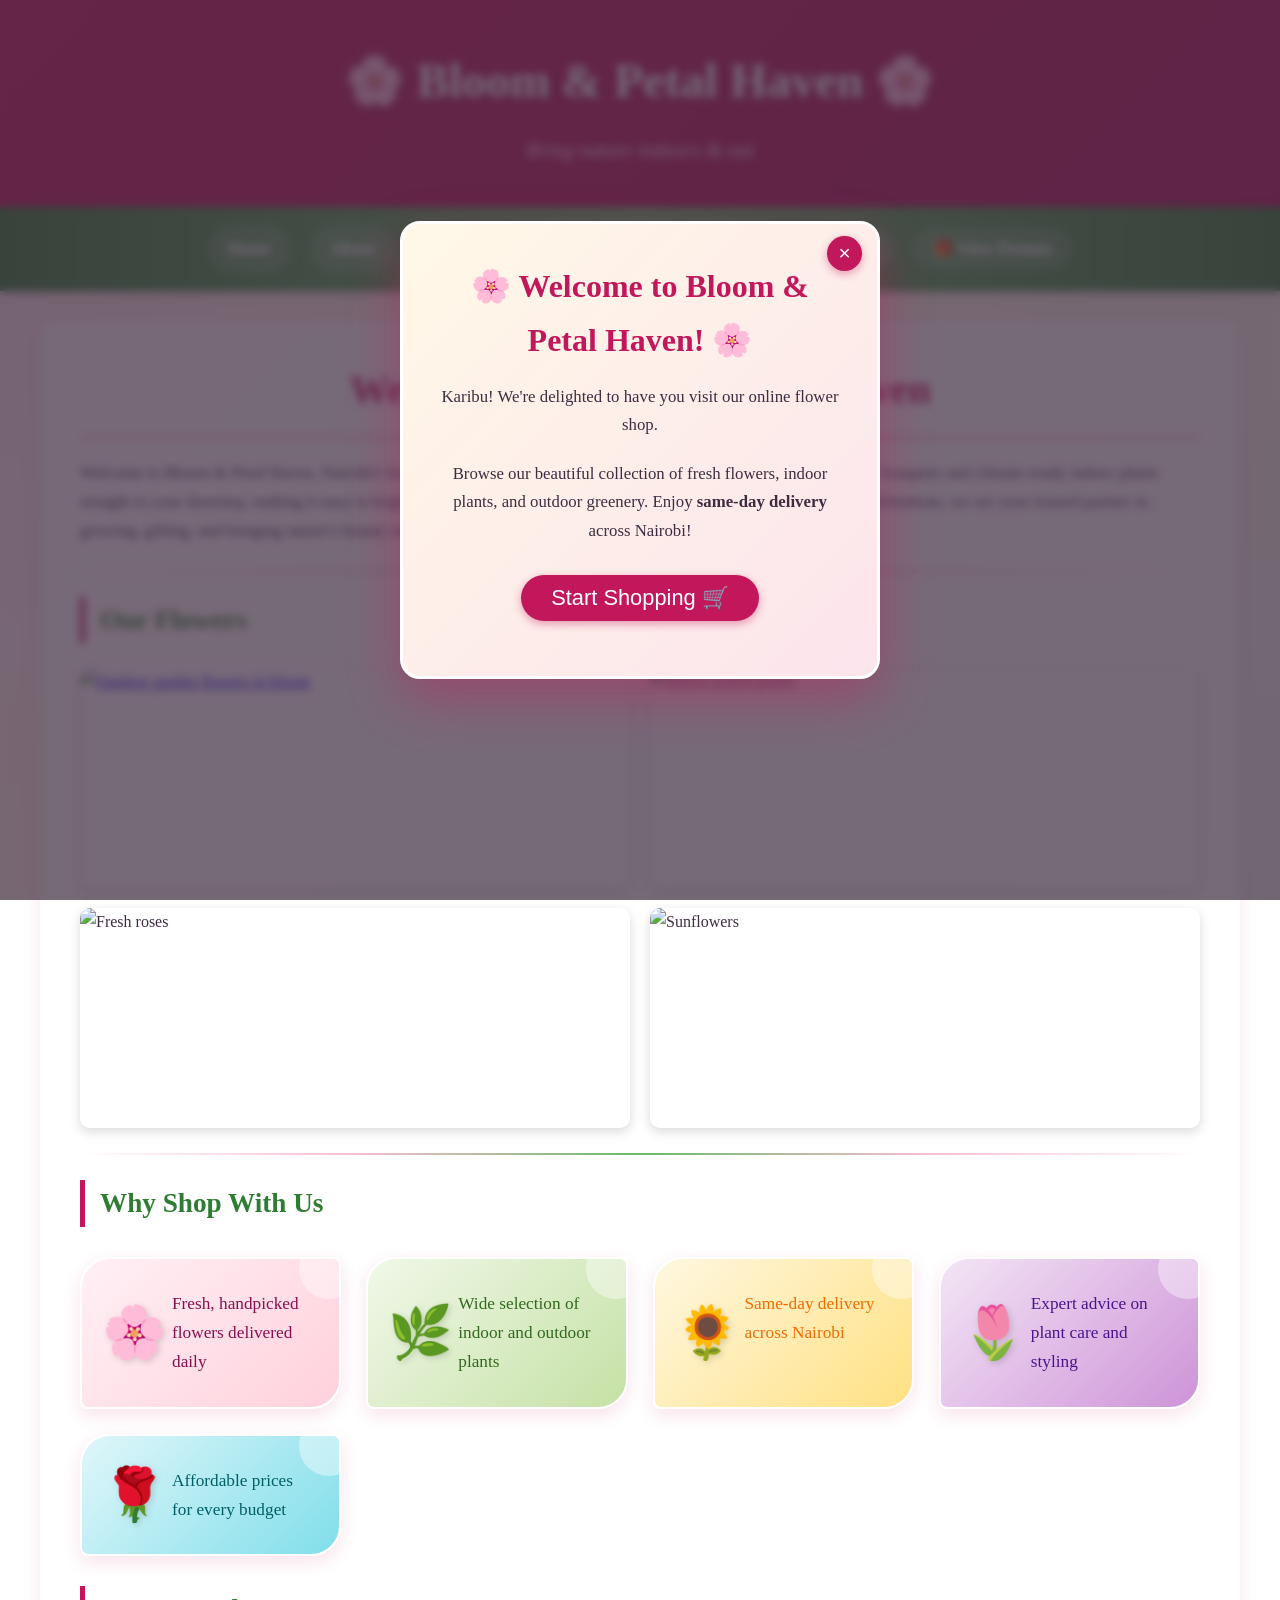
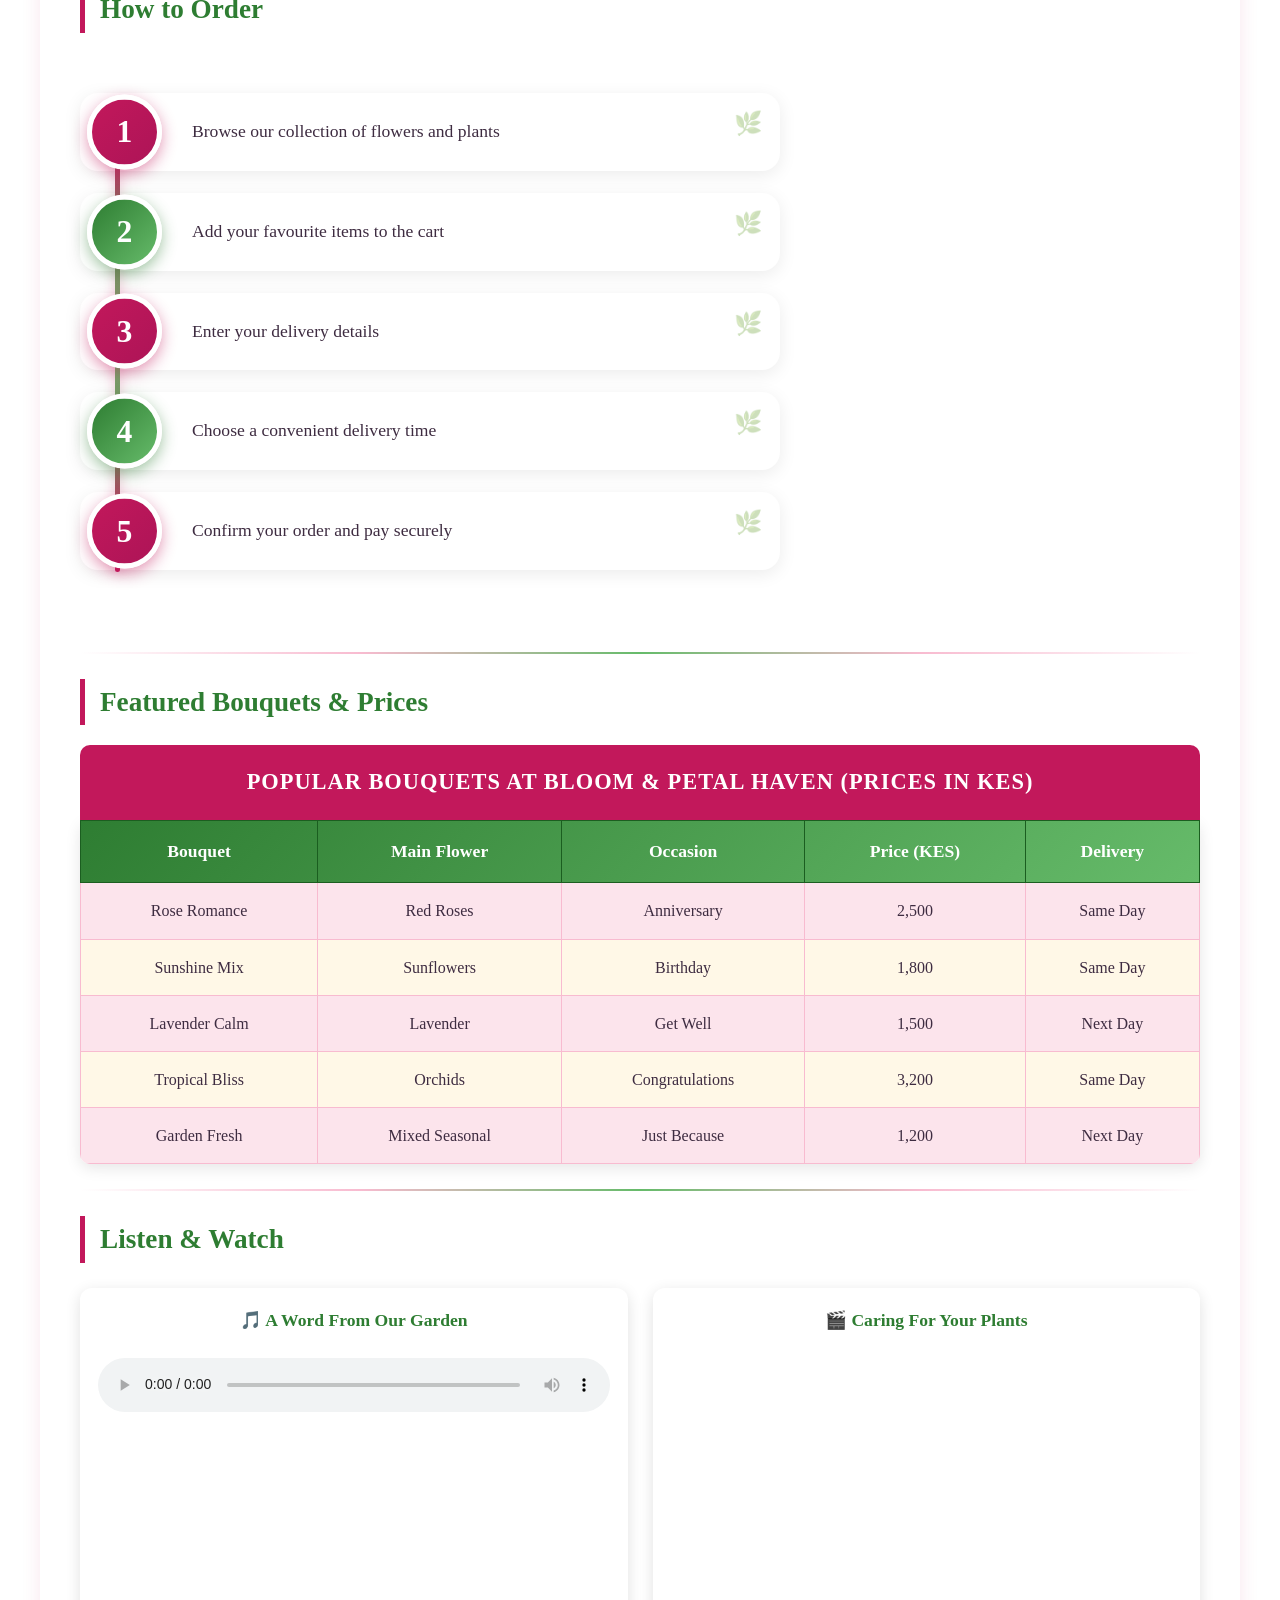
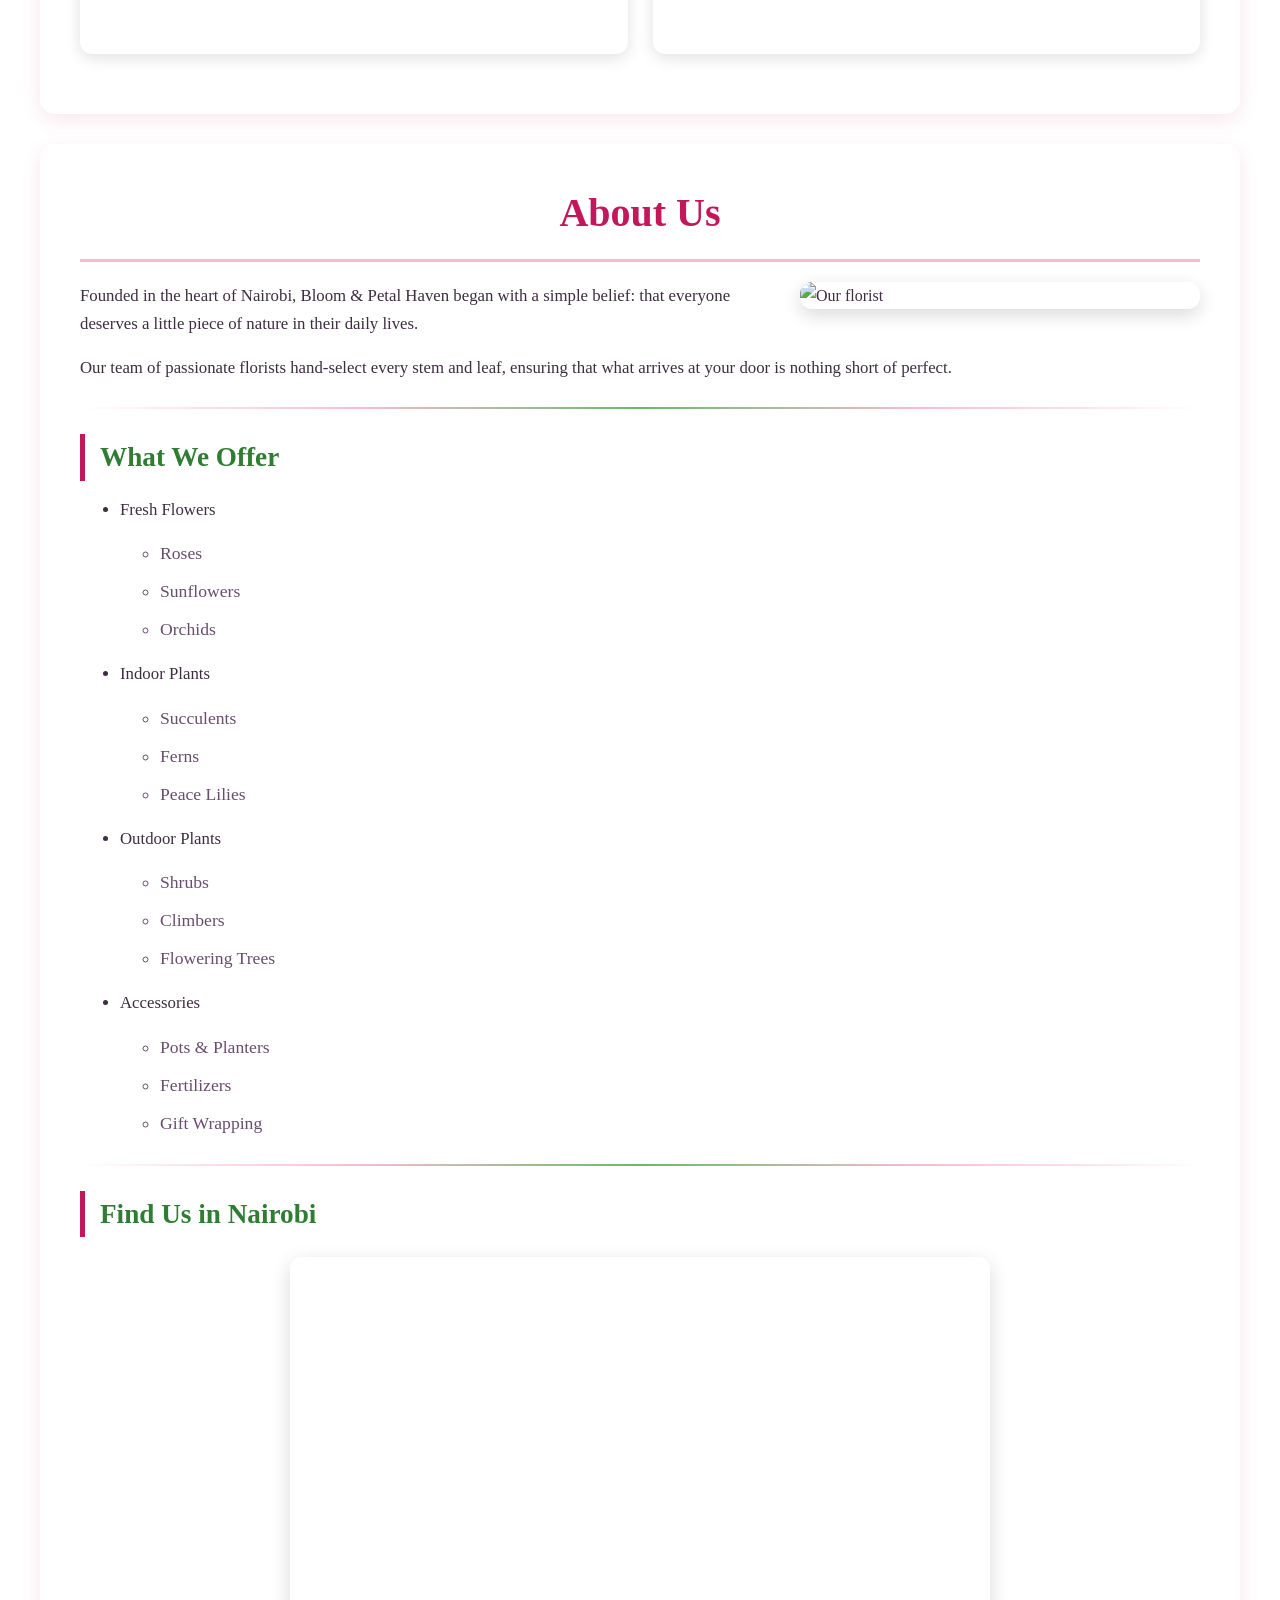
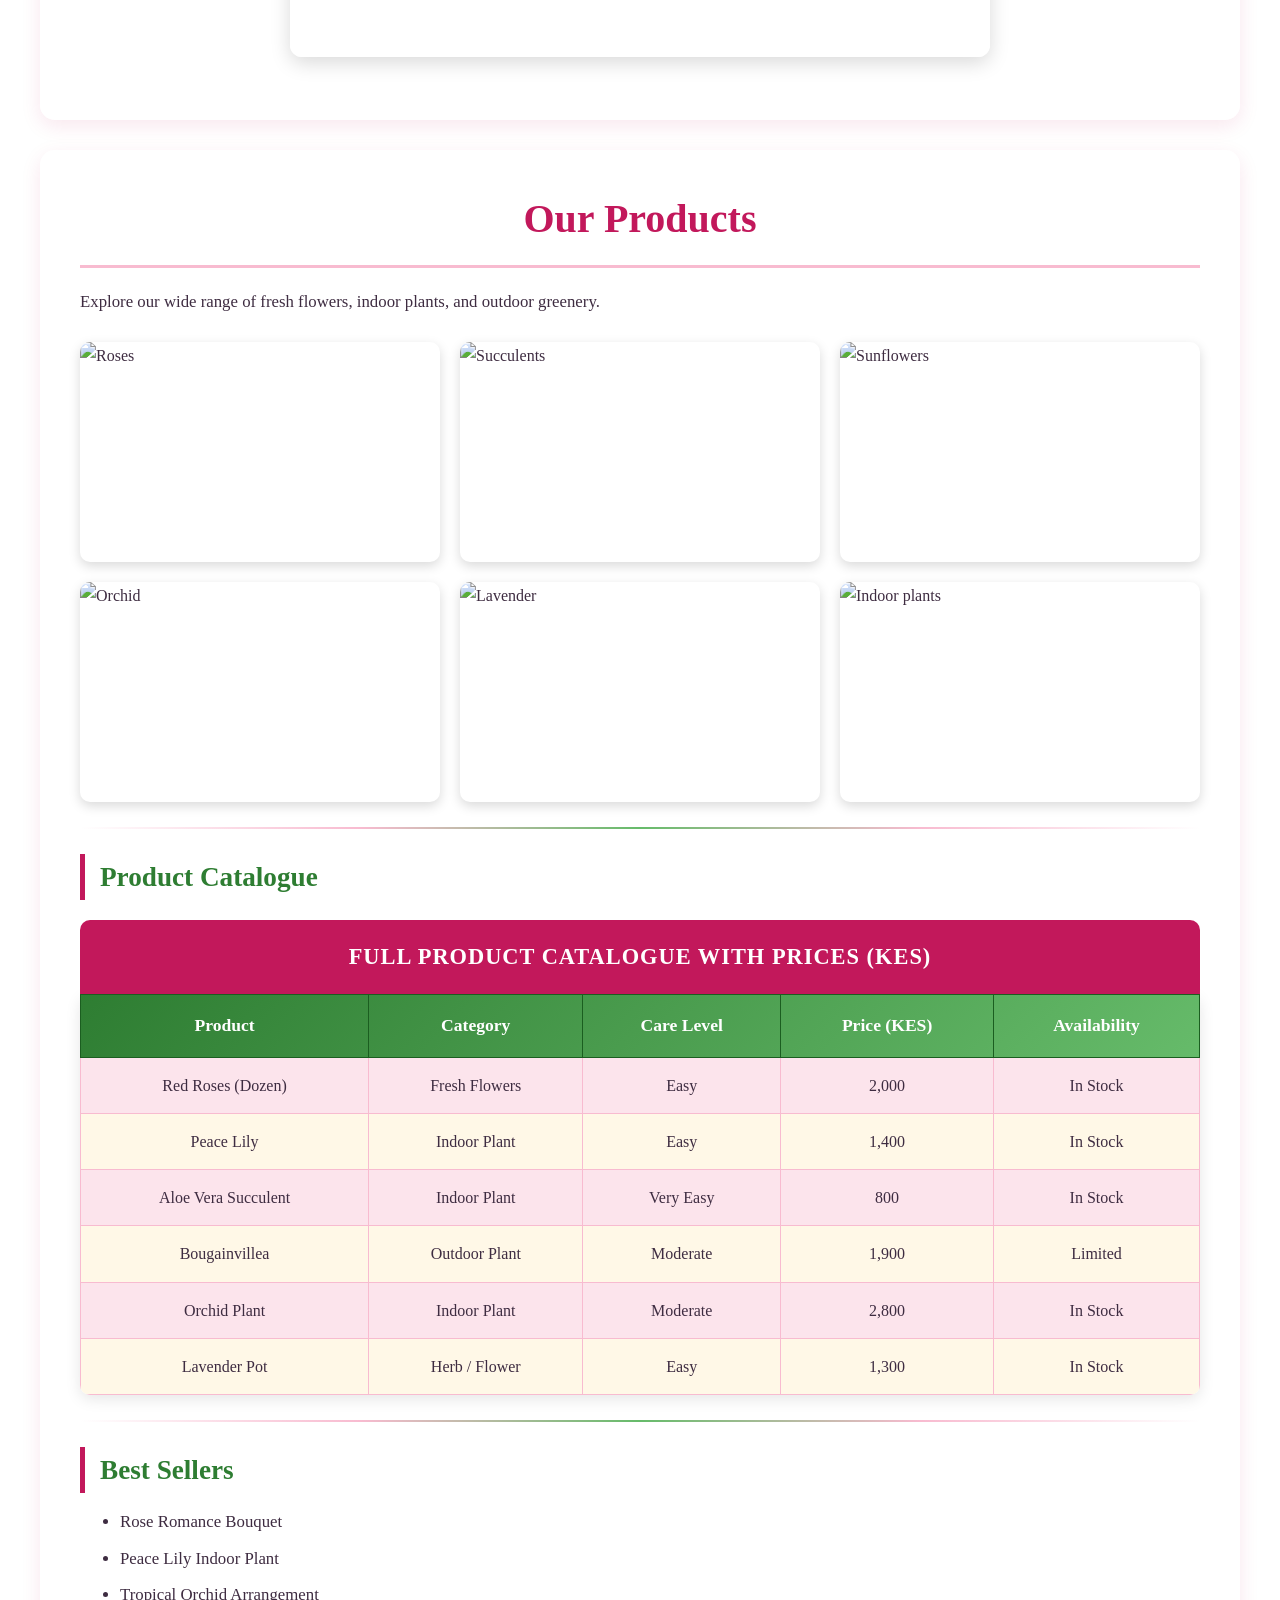
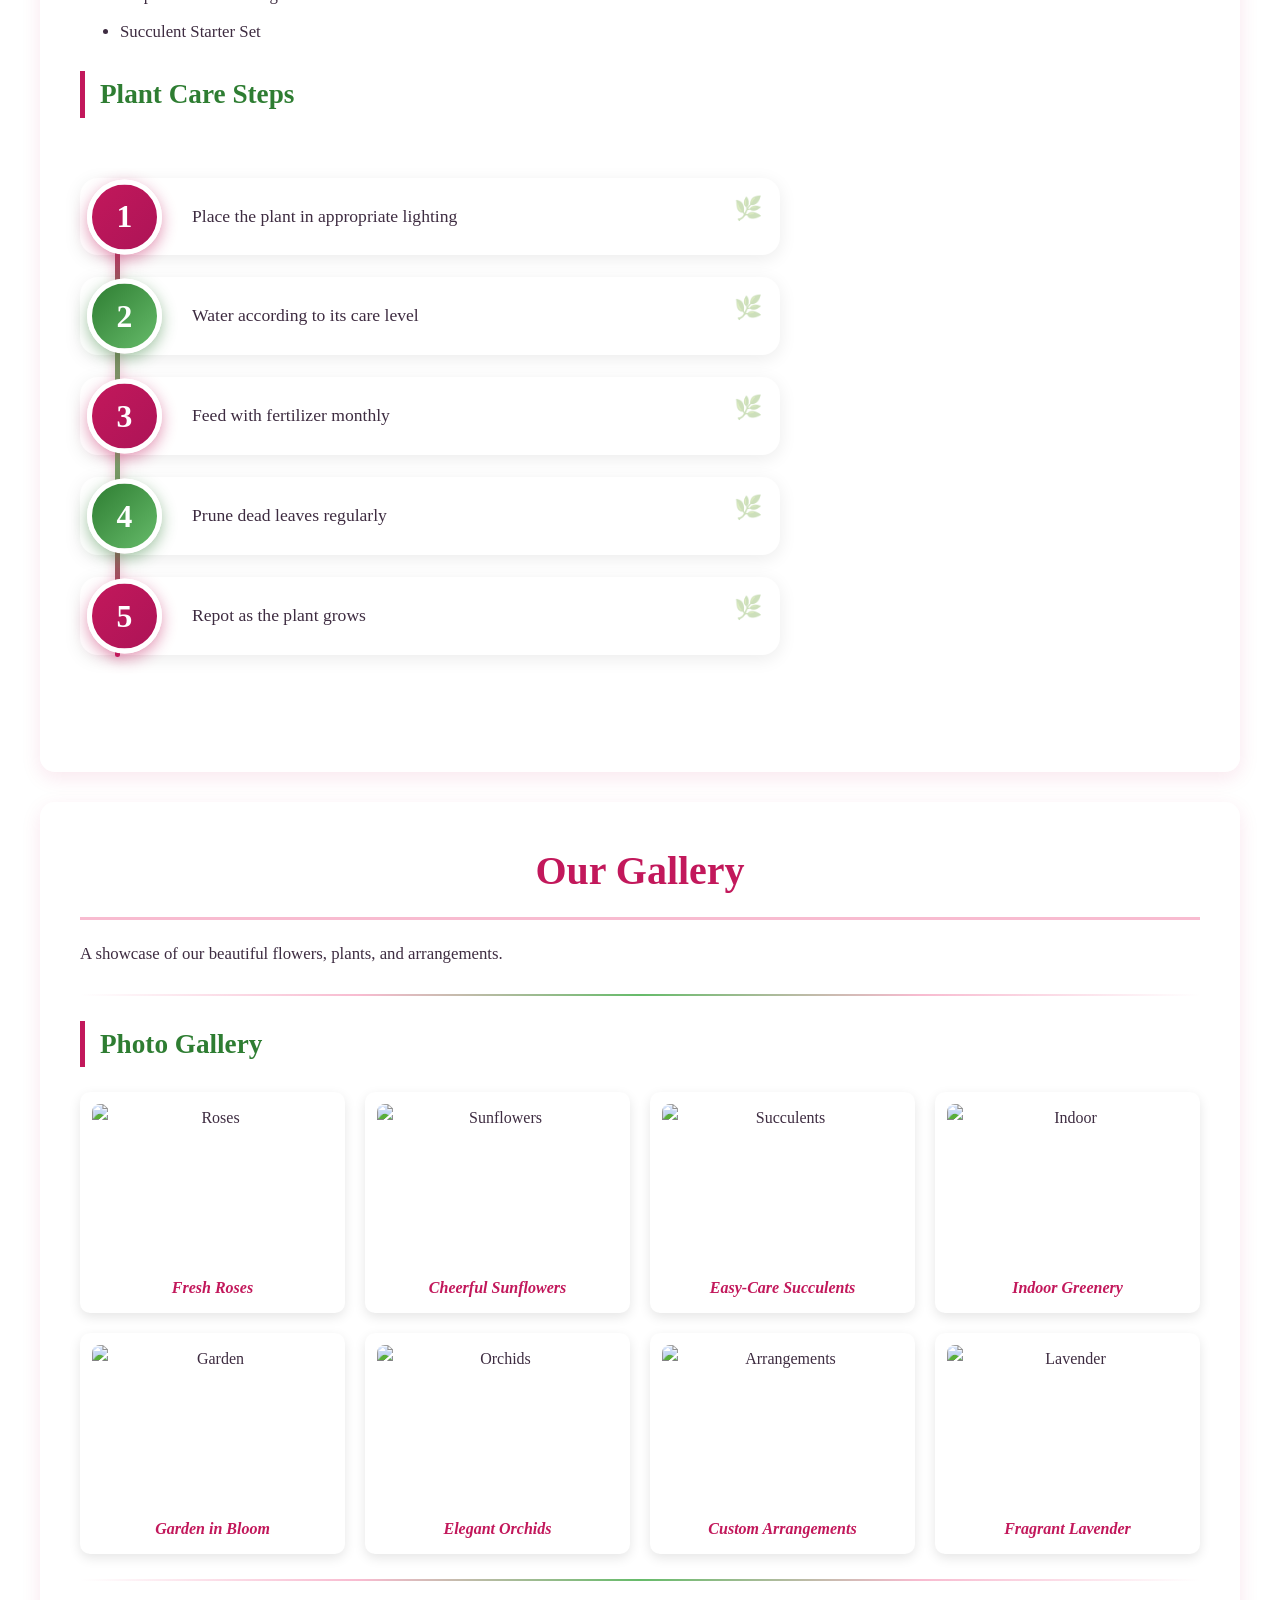
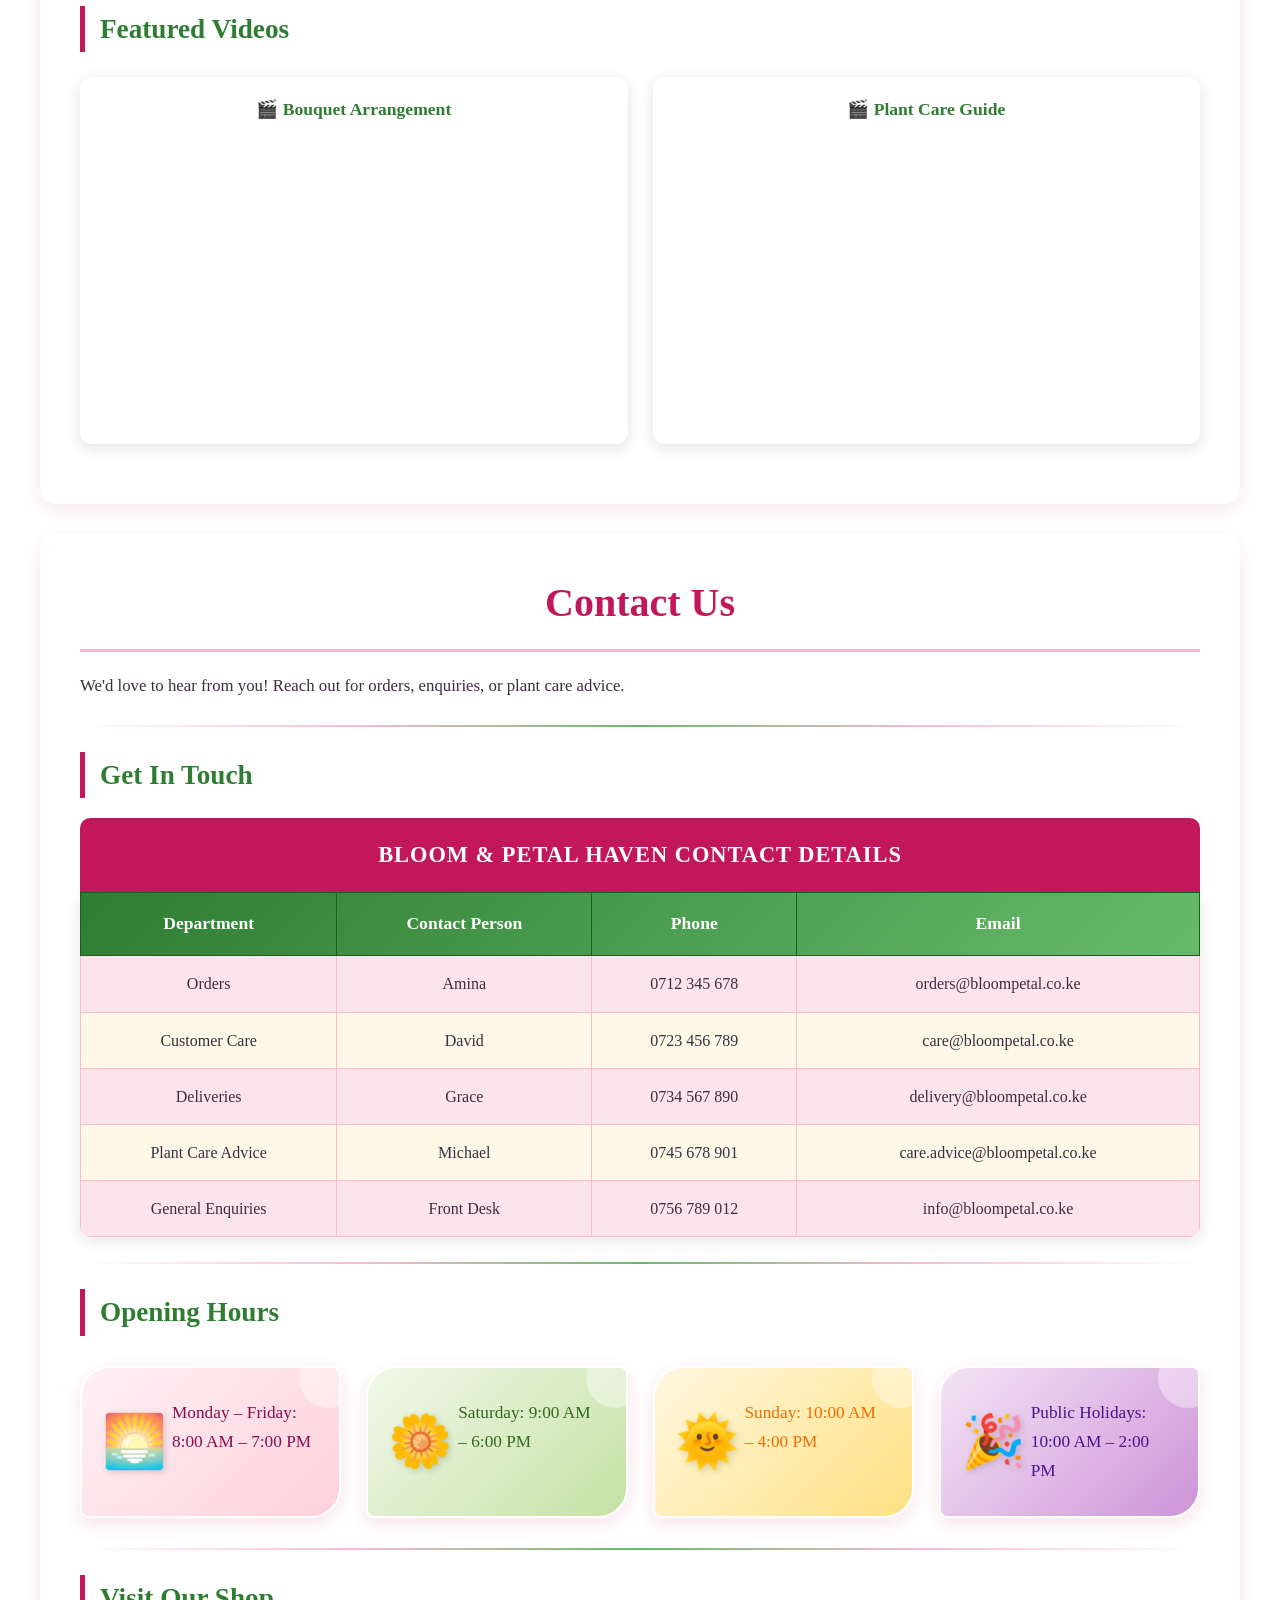
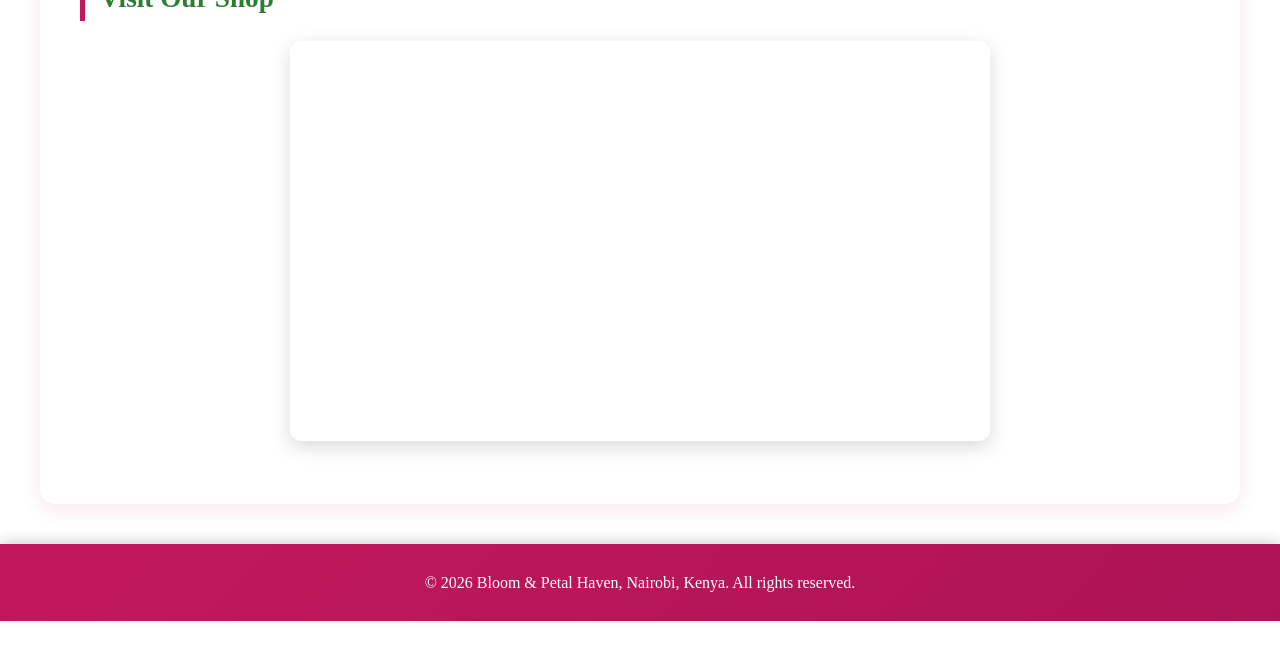
==== index.html @ d7ece9e7 "Update Plant Care video iframe source" ====
<!DOCTYPE html>
<html lang="en">
<head>
    <meta charset="UTF-8">
    <meta name="viewport" content="width=device-width, initial-scale=1.0">
    <title>Bloom &amp; Petal Haven | Flower Shop</title>

    <!-- External CSS -->
    <link rel="stylesheet" href="styles.css">
</head>
<body>

    <header>
        <h1>🌸 Bloom &amp; Petal Haven 🌸</h1>
        <p><em>Bring nature indoors &amp; out</em></p>
    </header>

    <nav>
        <a href="#home">Home</a>
        <a href="#about">About</a>
        <a href="#products">Products</a>
        <a href="#gallery">Gallery</a>
        <a href="#contact">Contact</a>
        <button onclick="openModal('signup-modal')">🌷 Sign Up</button>
        <button onclick="openModal('promo-modal')">🎁 View Promos</button>
    </nav>

    <!-- ═══════════════════════════════════════════
         WELCOME POP-UP MODAL
         ═══════════════════════════════════════════ -->
    <div class="modal-overlay" id="welcome-modal">
        <div class="modal-box">
            <button class="modal-close" onclick="closeModal('welcome-modal')">×</button>
            <h2>🌸 Welcome to Bloom &amp; Petal Haven! 🌸</h2>
            <p>Karibu! We're delighted to have you visit our online flower shop.</p>
            <p>Browse our beautiful collection of fresh flowers, indoor plants, and outdoor greenery.
               Enjoy <strong>same-day delivery</strong> across Nairobi!</p>
            <p style="text-align:center;">
                <button class="modal-close" onclick="closeModal('welcome-modal')"
                        style="position:relative; top:auto; right:auto; width:auto; height:auto; padding:12px 30px; border-radius:25px; margin-top:10px;">
                    Start Shopping 🛒
                </button>
            </p>
        </div>
    </div>

    <!-- ═══════════════════════════════════════════
         PROMO / DISCOUNT POP-UP MODAL
         ═══════════════════════════════════════════ -->
    <div class="modal-overlay" id="promo-modal">
        <div class="modal-box">
            <button class="modal-close" onclick="closeModal('promo-modal')">×</button>
            <h2>🎁 Special Offers Just for You!</h2>
            <p>Limited-time discounts on our most-loved products:</p>

            <div class="promo-deals">
                <h3>🌺 This Week's Deals</h3>
                <ul>
                    <li>Rose Romance Bouquet — <span class="discount">20% OFF</span> (Now KES 2,000)</li>
                    <li>Sunshine Mix Sunflowers — <span class="discount">15% OFF</span> (Now KES 1,530)</li>
                    <li>Peace Lily Indoor Plant — <span class="discount">25% OFF</span> (Now KES 1,050)</li>
                    <li>Orchid Plant — <span class="discount">10% OFF</span> (Now KES 2,520)</li>
                    <li>Free Delivery on orders above <strong>KES 3,000</strong></li>
                </ul>
            </div>

            <p style="margin-top:15px; text-align:center; font-style:italic; color:#c2185b;">
                Use code <strong>BLOOM20</strong> at checkout!
            </p>

            <p style="text-align:center;">
                <button onclick="closeModal('promo-modal'); openModal('signup-modal')"
                        style="background: linear-gradient(135deg, #2e7d32, #66bb6a); color:white; border:none; padding:12px 30px; border-radius:25px; cursor:pointer; font-size:1em; font-weight:bold; box-shadow:0 4px 12px rgba(46,125,50,0.4);">
                    Sign Up to Claim 🌟
                </button>
            </p>
        </div>
    </div>

    <!-- ═══════════════════════════════════════════
         SIGN UP / ACCOUNT CREATION MODAL
         ═══════════════════════════════════════════ -->
    <div class="modal-overlay" id="signup-modal">
        <div class="modal-box">
            <button class="modal-close" onclick="closeModal('signup-modal')">×</button>
            <h2>🌷 Create Your Account</h2>
            <p>Join the Bloom &amp; Petal family and unlock exclusive offers!</p>

            <form class="signup-form" id="signup-form" novalidate>
                <div class="form-group">
                    <label for="signup-name">Full Name *</label>
                    <input type="text" id="signup-name" placeholder="e.g. Cleon Mwangi">
                    <span class="error-msg" id="signup-name-error"></span>
                </div>

                <div class="form-group">
                    <label for="signup-email">Email Address *</label>
                    <input type="email" id="signup-email" placeholder="e.g. cleon@gmail.com">
                    <span class="error-msg" id="signup-email-error"></span>
                </div>

                <div class="form-group">
                    <label for="signup-phone">Phone Number *</label>
                    <input type="tel" id="signup-phone" placeholder="e.g. 0712345678">
                    <span class="error-msg" id="signup-phone-error"></span>
                </div>

                <div class="form-group">
                    <label for="signup-gender">Gender *</label>
                    <select id="signup-gender">
                        <option value="">-- Select Gender --</option>
                        <option value="female">Female</option>
                        <option value="male">Male</option>
                        <option value="other">Other</option>
                        <option value="prefer-not">Prefer not to say</option>
                    </select>
                    <span class="error-msg" id="signup-gender-error"></span>
                </div>

                <button type="submit">Create Account 🌸</button>

                <div class="success-msg" id="signup-success"></div>
            </form>
        </div>
    </div>

    <!-- HOME -->
    <section id="home">
        <h1>Welcome to Bloom &amp; Petal Haven</h1>
        <p>
           Welcome to Bloom &amp; Petal Haven, Nairobi's favorite online flower and plant shop.
           We deliver fresh, handpicked daily bouquets and climate-ready indoor plants straight to your doorstep,
           making it easy to brighten your home, balcony, or office.
           From everyday spaces to special celebrations, we are your trusted partner in growing, gifting, and
           bringing nature's beauty into your life.
        </p>

        <hr>

        <h2>Our Flowers</h2>
        <div class="image-grid">
            <a href="#products">
                <img src="https://images.unsplash.com/photo-1416879595882-3373a0480b5b?w=400"
                     alt="Outdoor garden flowers in bloom">
            </a>
            <img src="https://images.unsplash.com/photo-1485955900006-10f4d324d411?w=400" alt="Indoor potted plants">
            <img src="https://images.unsplash.com/photo-1490750967868-88aa4486c946?w=400" alt="Fresh roses">
            <img src="https://images.unsplash.com/photo-1462530260150-162092dbf011?w=400" alt="Sunflowers">
        </div>

        <hr>

        <h2>Why Shop With Us</h2>
        <ul class="bloom-list">
            <li data-flower="🌸">Fresh, handpicked flowers delivered daily</li>
            <li data-flower="🌿">Wide selection of indoor and outdoor plants</li>
            <li data-flower="🌻">Same-day delivery across Nairobi</li>
            <li data-flower="🌷">Expert advice on plant care and styling</li>
            <li data-flower="🌹">Affordable prices for every budget</li>
        </ul>

        <h2>How to Order</h2>
        <ol class="garden-path">
            <li>Browse our collection of flowers and plants</li>
            <li>Add your favourite items to the cart</li>
            <li>Enter your delivery details</li>
            <li>Choose a convenient delivery time</li>
            <li>Confirm your order and pay securely</li>
        </ol>

        <hr>

        <h2>Featured Bouquets &amp; Prices</h2>
        <table>
            <caption>Popular Bouquets at Bloom &amp; Petal Haven (Prices in KES)</caption>
            <thead>
                <tr><th>Bouquet</th><th>Main Flower</th><th>Occasion</th><th>Price (KES)</th><th>Delivery</th></tr>
            </thead>
            <tbody>
                <tr><td>Rose Romance</td><td>Red Roses</td><td>Anniversary</td><td>2,500</td><td>Same Day</td></tr>
                <tr><td>Sunshine Mix</td><td>Sunflowers</td><td>Birthday</td><td>1,800</td><td>Same Day</td></tr>
                <tr><td>Lavender Calm</td><td>Lavender</td><td>Get Well</td><td>1,500</td><td>Next Day</td></tr>
                <tr><td>Tropical Bliss</td><td>Orchids</td><td>Congratulations</td><td>3,200</td><td>Same Day</td></tr>
                <tr><td>Garden Fresh</td><td>Mixed Seasonal</td><td>Just Because</td><td>1,200</td><td>Next Day</td></tr>
            </tbody>
        </table>

        <hr>

        <h2>Listen &amp; Watch</h2>
        <div class="media-grid">
            <div class="media-card">
                <strong>🎵 A Word From Our Garden</strong>
                <audio controls>
                    <source src="https://www.soundhelix.com/examples/mp3/SoundHelix-Song-2.mp3" type="audio/mpeg">
                </audio>
            </div>
            <div class="media-card">
                <strong>🎬 Caring For Your Plants</strong>
                <iframe src="https://www.youtube.com/embed/KDhX9c5QfJc" title="Caring For Your Plants" allowfullscreen></iframe>
            </div>
        </div>
    </section>

    <!-- ABOUT -->
    <section id="about">
        <h1>About Us</h1>
        <img class="about-image" src="https://images.unsplash.com/photo-1558603668-6570496b66f8?w=400" alt="Our florist">
        <p>Founded in the heart of Nairobi, Bloom &amp; Petal Haven began with a simple belief: that everyone deserves a little piece of nature in their daily lives.</p>
        <p>Our team of passionate florists hand-select every stem and leaf, ensuring that what arrives at your door is nothing short of perfect.</p>

        <hr>

        <h2>What We Offer</h2>
        <ul>
            <li>Fresh Flowers <ul><li>Roses</li><li>Sunflowers</li><li>Orchids</li></ul></li>
            <li>Indoor Plants <ul><li>Succulents</li><li>Ferns</li><li>Peace Lilies</li></ul></li>
            <li>Outdoor Plants <ul><li>Shrubs</li><li>Climbers</li><li>Flowering Trees</li></ul></li>
            <li>Accessories <ul><li>Pots &amp; Planters</li><li>Fertilizers</li><li>Gift Wrapping</li></ul></li>
        </ul>

        <hr>

        <h2>Find Us in Nairobi</h2>
        <div class="map-wrap">
            <iframe src="https://www.google.com/maps/embed?pb=!1m18!1m12!1m3!1d255282.35096055823!2d36.70730744863281!3d-1.3032035000000113!2m3!1f0!2f0!3f0!3m2!1i1024!2i768!4f13.1!3m3!1m2!1s0x182f1172d84d49a7%3A0xf7cf0254b297924c!2sNairobi!5e0!3m2!1sen!2ske!4v1700000000000"
                allowfullscreen="" loading="lazy" title="Map"></iframe>
        </div>
    </section>

    <!-- PRODUCTS -->
    <section id="products">
        <h1>Our Products</h1>
        <p>Explore our wide range of fresh flowers, indoor plants, and outdoor greenery.</p>

        <div class="image-grid image-grid-3">
            <img src="https://images.unsplash.com/photo-1490750967868-88aa4486c946?w=300" alt="Roses">
            <img src="https://images.unsplash.com/photo-1509423350716-97f9360b4e09?w=300" alt="Succulents">
            <img src="https://images.unsplash.com/photo-1462530260150-162092dbf011?w=300" alt="Sunflowers">
            <img src="https://images.unsplash.com/photo-1487070183336-b863922373d4?w=300" alt="Orchid">
            <img src="https://images.unsplash.com/photo-1502780402662-acc01917738e?w=300" alt="Lavender">
            <img src="https://images.unsplash.com/photo-1485955900006-10f4d324d411?w=300" alt="Indoor plants">
        </div>

        <hr>

        <h2>Product Catalogue</h2>
        <table>
            <caption>Full Product Catalogue with Prices (KES)</caption>
            <thead>
                <tr><th>Product</th><th>Category</th><th>Care Level</th><th>Price (KES)</th><th>Availability</th></tr>
            </thead>
            <tbody>
                <tr><td>Red Roses (Dozen)</td><td>Fresh Flowers</td><td>Easy</td><td>2,000</td><td>In Stock</td></tr>
                <tr><td>Peace Lily</td><td>Indoor Plant</td><td>Easy</td><td>1,400</td><td>In Stock</td></tr>
                <tr><td>Aloe Vera Succulent</td><td>Indoor Plant</td><td>Very Easy</td><td>800</td><td>In Stock</td></tr>
                <tr><td>Bougainvillea</td><td>Outdoor Plant</td><td>Moderate</td><td>1,900</td><td>Limited</td></tr>
                <tr><td>Orchid Plant</td><td>Indoor Plant</td><td>Moderate</td><td>2,800</td><td>In Stock</td></tr>
                <tr><td>Lavender Pot</td><td>Herb / Flower</td><td>Easy</td><td>1,300</td><td>In Stock</td></tr>
            </tbody>
        </table>

        <hr>

        <h2>Best Sellers</h2>
        <ul>
            <li>Rose Romance Bouquet</li>
            <li>Peace Lily Indoor Plant</li>
            <li>Tropical Orchid Arrangement</li>
            <li>Succulent Starter Set</li>
        </ul>

        <h2>Plant Care Steps</h2>
        <ol class="garden-path">
            <li>Place the plant in appropriate lighting</li>
            <li>Water according to its care level</li>
            <li>Feed with fertilizer monthly</li>
            <li>Prune dead leaves regularly</li>
            <li>Repot as the plant grows</li>
        </ol>
    </section>

    <!-- GALLERY -->
    <section id="gallery">
        <h1>Our Gallery</h1>
        <p>A showcase of our beautiful flowers, plants, and arrangements.</p>
        <hr>

        <h2>Photo Gallery</h2>
        <div class="gallery-grid">
            <div class="gallery-card"><img src="https://images.unsplash.com/photo-1490750967868-88aa4486c946?w=220" alt="Roses"><em>Fresh Roses</em></div>
            <div class="gallery-card"><img src="https://images.unsplash.com/photo-1462530260150-162092dbf011?w=220" alt="Sunflowers"><em>Cheerful Sunflowers</em></div>
            <div class="gallery-card"><img src="https://images.unsplash.com/photo-1509423350716-97f9360b4e09?w=220" alt="Succulents"><em>Easy-Care Succulents</em></div>
            <div class="gallery-card"><img src="https://images.unsplash.com/photo-1485955900006-10f4d324d411?w=220" alt="Indoor"><em>Indoor Greenery</em></div>
            <div class="gallery-card"><img src="https://images.unsplash.com/photo-1416879595882-3373a0480b5b?w=220" alt="Garden"><em>Garden in Bloom</em></div>
            <div class="gallery-card"><img src="https://images.unsplash.com/photo-1487070183336-b863922373d4?w=220" alt="Orchids"><em>Elegant Orchids</em></div>
            <div class="gallery-card"><img src="https://images.unsplash.com/photo-1558603668-6570496b66f8?w=220" alt="Arrangements"><em>Custom Arrangements</em></div>
            <div class="gallery-card"><img src="https://images.unsplash.com/photo-1502780402662-acc01917738e?w=220" alt="Lavender"><em>Fragrant Lavender</em></div>
        </div>
        <hr>

        <h2>Featured Videos</h2>
        <div class="media-grid">
            <div class="media-card">
                <strong>🎬 Bouquet Arrangement</strong>
                <iframe src="https://www.youtube.com/embed/KDhX9c5QfJc" title="Bouquet" allowfullscreen></iframe>
            </div>
            <div class="media-card">
                <strong>🎬 Plant Care Guide</strong>
                <iframe src="https://www.youtube.com/embed/-khUc4z_YQM" title="Plant Care" allowfullscreen></iframe>
            </div>
        </div>
    </section>

    <!-- CONTACT -->
    <section id="contact">
        <h1>Contact Us</h1>
        <p>We'd love to hear from you! Reach out for orders, enquiries, or plant care advice.</p>

        <hr>

        <h2>Get In Touch</h2>
        <table>
            <caption>Bloom &amp; Petal Haven Contact Details</caption>
            <thead>
                <tr><th>Department</th><th>Contact Person</th><th>Phone</th><th>Email</th></tr>
            </thead>
            <tbody>
                <tr><td>Orders</td><td>Amina</td><td>0712 345 678</td><td>orders@bloompetal.co.ke</td></tr>
                <tr><td>Customer Care</td><td>David</td><td>0723 456 789</td><td>care@bloompetal.co.ke</td></tr>
                <tr><td>Deliveries</td><td>Grace</td><td>0734 567 890</td><td>delivery@bloompetal.co.ke</td></tr>
                <tr><td>Plant Care Advice</td><td>Michael</td><td>0745 678 901</td><td>care.advice@bloompetal.co.ke</td></tr>
                <tr><td>General Enquiries</td><td>Front Desk</td><td>0756 789 012</td><td>info@bloompetal.co.ke</td></tr>
            </tbody>
        </table>

        <hr>

        <h2>Opening Hours</h2>
        <ul class="bloom-list">
            <li data-flower="🌅">Monday – Friday: 8:00 AM – 7:00 PM</li>
            <li data-flower="🌼">Saturday: 9:00 AM – 6:00 PM</li>
            <li data-flower="🌞">Sunday: 10:00 AM – 4:00 PM</li>
            <li data-flower="🎉">Public Holidays: 10:00 AM – 2:00 PM</li>
        </ul>

        <hr>

        <h2>Visit Our Shop</h2>
        <div class="map-wrap">
            <iframe src="https://www.google.com/maps/embed?pb=!1m18!1m12!1m3!1d255282.35096055823!2d36.70730744863281!3d-1.3032035000000113!2m3!1f0!2f0!3f0!3m2!1i1024!2i768!4f13.1!3m3!1m2!1s0x182f1172d84d49a7%3A0xf7cf0254b297924c!2sNairobi!5e0!3m2!1sen!2ske!4v1700000000000"
                allowfullscreen="" loading="lazy" title="Map"></iframe>
        </div>
    </section>

    <footer>
        <p>&copy; 2026 Bloom &amp; Petal Haven, Nairobi, Kenya. All rights reserved.</p>
    </footer>

    <!-- External JavaScript -->
    <script src="script.js"></script>
</body>
</html>
---- styles.css ----
* { margin: 0; padding: 0; box-sizing: border-box; }

body {
    font-family: 'Georgia', serif;
    line-height: 1.7;
    color: #3e2c41;
    background: linear-gradient(135deg, #fce4ec 0%, #fff8e7 50%, #e8f5e9 100%);
    background-attachment: fixed;
    min-height: 100vh;
    padding-bottom: 40px;
}

/* HEADER */
header {
    background: linear-gradient(135deg, #c2185b 0%, #ad1457 100%);
    color: white;
    text-align: center;
    padding: 40px 20px;
    box-shadow: 0 4px 12px rgba(0,0,0,0.15);
}
header h1 { font-size: 3em; margin-bottom: 10px; text-shadow: 2px 2px 4px rgba(0,0,0,0.2); }
header p em { font-size: 1.3em; color: #ffe0ec; }

/* NAVIGATION */
nav {
    background: linear-gradient(90deg, #2e7d32, #66bb6a, #2e7d32);
    text-align: center;
    padding: 18px 10px;
    position: sticky;
    top: 0;
    z-index: 100;
    box-shadow: 0 4px 10px rgba(0,0,0,0.15);
}
nav a {
    color: white;
    text-decoration: none;
    font-weight: bold;
    font-size: 1.05em;
    padding: 10px 20px;
    margin: 0 8px;
    border-radius: 25px;
    background: rgba(255,255,255,0.15);
    transition: all 0.3s ease;
    display: inline-block;
    border: none;
    cursor: pointer;
    font-family: inherit;
}
nav a:hover, nav button:hover {
    background: white;
    color: #2e7d32;
    transform: translateY(-2px);
    box-shadow: 0 4px 8px rgba(0,0,0,0.2);
}
nav button {
    color: white;
    font-weight: bold;
    font-size: 1.05em;
    padding: 10px 20px;
    margin: 0 8px;
    border-radius: 25px;
    background: rgba(255,255,255,0.15);
    transition: all 0.3s ease;
    border: none;
    cursor: pointer;
    font-family: inherit;
}

/* SECTIONS */
section {
    max-width: 1200px;
    margin: 30px auto;
    padding: 35px 40px;
    background: rgba(255, 255, 255, 0.85);
    border-radius: 15px;
    box-shadow: 0 6px 20px rgba(194, 24, 91, 0.1);
}
section h1 {
    color: #c2185b;
    text-align: center;
    font-size: 2.5em;
    margin-bottom: 20px;
    padding-bottom: 12px;
    border-bottom: 3px solid #f8bbd0;
}
section h2 {
    color: #2e7d32;
    font-size: 1.7em;
    margin: 25px 0 15px;
    padding-left: 15px;
    border-left: 5px solid #c2185b;
}
section p { margin-bottom: 15px; font-size: 1.05em; }

hr {
    border: none;
    height: 2px;
    background: linear-gradient(90deg, transparent, #f8bbd0, #66bb6a, #f8bbd0, transparent);
    margin: 25px 0;
}

/* Regular lists */
ul:not(.bloom-list), ol:not(.garden-path) { margin: 15px 0 15px 40px; }
ul:not(.bloom-list) li, ol:not(.garden-path) li { margin-bottom: 8px; font-size: 1.05em; }
ul ul { margin-top: 8px; margin-left: 25px; }
ul ul li { color: #6a4c6f; font-size: 0.98em; }

/* 🌸 BLOOM LIST */
.bloom-list {
    list-style: none;
    display: grid;
    grid-template-columns: repeat(auto-fit, minmax(260px, 1fr));
    gap: 25px;
    margin: 30px 0;
    padding: 0;
}
.bloom-list li {
    position: relative;
    padding: 30px 25px 30px 90px;
    border-radius: 30px 8px 30px 8px;
    box-shadow: 0 6px 18px rgba(194, 24, 91, 0.12);
    font-size: 1.08em;
    font-weight: 500;
    transition: all 0.4s cubic-bezier(0.34, 1.56, 0.64, 1);
    cursor: default;
    border: 2px solid white;
    overflow: hidden;
}
.bloom-list li:nth-child(1) { background: linear-gradient(135deg, #fff0f5, #ffd1dc); color: #880e4f; }
.bloom-list li:nth-child(2) { background: linear-gradient(135deg, #f1f8e9, #c5e1a5); color: #33691e; }
.bloom-list li:nth-child(3) { background: linear-gradient(135deg, #fff8e1, #ffe082); color: #ef6c00; }
.bloom-list li:nth-child(4) { background: linear-gradient(135deg, #f3e5f5, #ce93d8); color: #4a148c; }
.bloom-list li:nth-child(5) { background: linear-gradient(135deg, #e0f7fa, #80deea); color: #006064; }

.bloom-list li::before {
    content: attr(data-flower);
    position: absolute;
    left: 20px;
    top: 50%;
    transform: translateY(-50%);
    font-size: 3em;
    line-height: 1;
    filter: drop-shadow(2px 2px 3px rgba(0,0,0,0.15));
    transition: transform 0.5s cubic-bezier(0.34, 1.56, 0.64, 1);
}
.bloom-list li::after {
    content: "";
    position: absolute;
    top: -20px;
    right: -20px;
    width: 60px;
    height: 60px;
    background: rgba(255,255,255,0.4);
    border-radius: 50%;
}
.bloom-list li:hover {
    transform: translateY(-10px) rotate(-2deg) scale(1.03);
    box-shadow: 0 16px 30px rgba(194, 24, 91, 0.25);
}
.bloom-list li:hover::before {
    transform: translateY(-50%) rotate(25deg) scale(1.25);
}

/* 🌿 GARDEN PATH */
.garden-path {
    list-style: none;
    counter-reset: step-counter;
    padding: 30px 0;
    margin: 30px 0;
    position: relative;
    max-width: 700px;
}
.garden-path::before {
    content: "";
    position: absolute;
    left: 35px;
    top: 50px;
    bottom: 50px;
    width: 5px;
    background: linear-gradient(180deg, #c2185b 0%, #66bb6a 50%, #c2185b 100%);
    border-radius: 3px;
    z-index: 1;
    box-shadow: 0 0 12px rgba(194, 24, 91, 0.3);
}
.garden-path li {
    counter-increment: step-counter;
    position: relative;
    padding: 22px 25px 22px 110px;
    margin-bottom: 22px;
    background: white;
    border-radius: 18px;
    box-shadow: 0 4px 18px rgba(0,0,0,0.08);
    font-size: 1.1em;
    font-weight: 500;
    color: #3e2c41;
    transition: all 0.4s cubic-bezier(0.34, 1.56, 0.64, 1);
    border: 2px solid transparent;
}
.garden-path li::before {
    content: counter(step-counter);
    position: absolute;
    left: 5px;
    top: 50%;
    transform: translateY(-50%);
    width: 65px;
    height: 65px;
    background: linear-gradient(135deg, #c2185b, #ad1457);
    color: white;
    border-radius: 50%;
    display: flex;
    align-items: center;
    justify-content: center;
    font-size: 1.8em;
    font-weight: bold;
    font-family: 'Georgia', serif;
    box-shadow: 0 5px 15px rgba(194, 24, 91, 0.45);
    z-index: 2;
    border: 5px solid white;
    transition: all 0.4s ease;
}
.garden-path li:nth-child(even)::before {
    background: linear-gradient(135deg, #2e7d32, #66bb6a);
    box-shadow: 0 5px 15px rgba(46, 125, 50, 0.45);
}
.garden-path li::after {
    content: "🌿";
    position: absolute;
    top: 10px;
    right: 15px;
    font-size: 1.3em;
    opacity: 0.3;
    transition: all 0.3s ease;
}
.garden-path li:hover {
    transform: translateX(15px);
    box-shadow: 0 10px 25px rgba(194, 24, 91, 0.2);
    border-color: #f8bbd0;
}
.garden-path li:hover::before {
    animation: bounce-pulse 0.7s ease;
}
.garden-path li:hover::after {
    opacity: 1;
    transform: rotate(20deg) scale(1.4);
}

@keyframes bounce-pulse {
    0%   { transform: translateY(-50%) scale(1); }
    40%  { transform: translateY(-50%) scale(1.2) rotate(10deg); }
    70%  { transform: translateY(-50%) scale(0.95) rotate(-5deg); }
    100% { transform: translateY(-50%) scale(1) rotate(0); }
}

/* TABLES */
table {
    width: 100%;
    border-collapse: collapse;
    margin: 20px 0;
    border-radius: 10px;
    overflow: hidden;
    box-shadow: 0 4px 15px rgba(0,0,0,0.1);
    background: white;
}
table caption {
    background: #c2185b;
    color: white;
    padding: 18px;
    font-size: 1.4em;
    font-weight: bold;
    caption-side: top;
    letter-spacing: 1px;
    text-transform: uppercase;
}
thead { background: linear-gradient(135deg, #2e7d32, #66bb6a); color: white; }
thead th { padding: 16px 12px; font-size: 1.1em; text-align: center; border: 1px solid #1b5e20; }
tbody tr:nth-child(odd) { background: #fce4ec; }
tbody tr:nth-child(even) { background: #fff8e7; }
tbody tr:hover { background: #f8bbd0; transition: all 0.2s; }
tbody td { padding: 14px 12px; text-align: center; border: 1px solid #f8bbd0; color: #3e2c41; }

/* IMAGE & MEDIA GRIDS */
.image-grid {
    display: grid;
    grid-template-columns: repeat(2, 1fr);
    gap: 20px;
    margin: 25px 0;
}
@media (min-width: 768px) {
    .image-grid-4 { grid-template-columns: repeat(4, 1fr); }
    .image-grid-3 { grid-template-columns: repeat(3, 1fr); }
}
.image-grid img {
    width: 100%; height: 220px; object-fit: cover;
    border-radius: 10px;
    box-shadow: 0 4px 12px rgba(0,0,0,0.15);
    transition: transform 0.3s ease, box-shadow 0.3s ease;
    display: block;
}
.image-grid img:hover {
    transform: scale(1.05);
    box-shadow: 0 8px 20px rgba(194, 24, 91, 0.3);
}
.image-grid a { display: block; }

.gallery-grid {
    display: grid;
    grid-template-columns: repeat(2, 1fr);
    gap: 20px;
    margin: 25px 0;
}
@media (min-width: 768px) { .gallery-grid { grid-template-columns: repeat(4, 1fr); } }
.gallery-card {
    background: white; padding: 12px; border-radius: 10px;
    text-align: center; box-shadow: 0 4px 12px rgba(0,0,0,0.1);
    transition: transform 0.3s ease;
}
.gallery-card:hover { transform: translateY(-5px); box-shadow: 0 8px 20px rgba(194, 24, 91, 0.2); }
.gallery-card img { width: 100%; height: 160px; object-fit: cover; border-radius: 8px; display: block; }
.gallery-card em { display: block; margin-top: 10px; color: #c2185b; font-weight: bold; }

.media-grid {
    display: grid;
    grid-template-columns: repeat(2, 1fr);
    gap: 25px;
    margin: 25px 0;
}
@media (max-width: 768px) { .media-grid { grid-template-columns: 1fr; } }
.media-card {
    background: white; padding: 18px; border-radius: 12px;
    box-shadow: 0 4px 15px rgba(0,0,0,0.12); text-align: center;
}
.media-card iframe, .media-card audio { width: 100%; border-radius: 8px; }
.media-card iframe { height: 280px; border: 0; }
.media-card audio { margin-top: 10px; }
.media-card strong { display: block; color: #2e7d32; margin-bottom: 12px; font-size: 1.1em; }

.map-wrap { margin: 20px 0; text-align: center; }
.map-wrap iframe {
    width: 100%; max-width: 700px; height: 400px;
    border: 4px solid white; border-radius: 12px;
    box-shadow: 0 6px 20px rgba(0,0,0,0.15);
}

.about-image {
    float: right; margin: 0 0 20px 25px;
    border-radius: 12px;
    box-shadow: 0 6px 18px rgba(0,0,0,0.15);
    max-width: 400px; width: 100%; height: auto;
}
section#about::after { content: ""; display: block; clear: both; }

/* ═══════════════════════════════════════════
   POP-UP MODALS (Welcome, Promo, Sign Up)
   ═══════════════════════════════════════════ */
.modal-overlay {
    display: none;
    position: fixed;
    inset: 0;
    background: rgba(62, 44, 65, 0.7);
    backdrop-filter: blur(4px);
    z-index: 1000;
    justify-content: center;
    align-items: center;
    padding: 20px;
    animation: fadeIn 0.3s ease;
}
.modal-overlay.active { display: flex; }

.modal-box {
    background: linear-gradient(135deg, #fff8e7, #fce4ec);
    border-radius: 20px;
    padding: 35px 30px;
    max-width: 480px;
    width: 100%;
    box-shadow: 0 20px 50px rgba(194, 24, 91, 0.4);
    position: relative;
    border: 3px solid white;
    animation: slideUp 0.4s cubic-bezier(0.34, 1.56, 0.64, 1);
    max-height: 90vh;
    overflow-y: auto;
}

.modal-close {
    position: absolute;
    top: 12px;
    right: 15px;
    background: #c2185b;
    color: white;
    border: none;
    width: 35px;
    height: 35px;
    border-radius: 50%;
    font-size: 1.3em;
    cursor: pointer;
    box-shadow: 0 3px 8px rgba(194, 24, 91, 0.4);
    transition: all 0.3s ease;
    line-height: 1;
}
.modal-close:hover {
    background: #ad1457;
    transform: rotate(90deg) scale(1.1);
}

.modal-box h2 {
    color: #c2185b;
    text-align: center;
    font-size: 2em;
    margin-bottom: 15px;
    border: none;
    padding: 0;
}
.modal-box p { text-align: center; margin-bottom: 20px; font-size: 1.05em; }

/* PROMO popup */
.promo-deals {
    background: white;
    border-radius: 15px;
    padding: 20px;
    margin-top: 15px;
    box-shadow: 0 4px 12px rgba(0,0,0,0.08);
}
.promo-deals h3 { color: #2e7d32; margin-bottom: 12px; font-size: 1.2em; }
.promo-deals ul { list-style: none; padding: 0; }
.promo-deals li {
    padding: 8px 0;
    border-bottom: 1px dashed #f8bbd0;
    color: #3e2c41;
    font-size: 1em;
}
.promo-deals li:last-child { border-bottom: none; }
.promo-deals .discount {
    color: #c2185b;
    font-weight: bold;
    font-size: 1.1em;
}

/* SIGN UP FORM */
.signup-form {
    margin-top: 15px;
}
.signup-form .form-group {
    margin-bottom: 18px;
}
.signup-form label {
    display: block;
    margin-bottom: 6px;
    font-weight: bold;
    color: #3e2c41;
    font-size: 0.95em;
}
.signup-form input[type="text"],
.signup-form input[type="email"],
.signup-form input[type="tel"],
.signup-form select {
    width: 100%;
    padding: 12px 15px;
    border: 2px solid #f8bbd0;
    border-radius: 10px;
    font-size: 1em;
    font-family: inherit;
    background: white;
    transition: border-color 0.3s ease, box-shadow 0.3s ease;
}
.signup-form input:focus,
.signup-form select:focus {
    outline: none;
    border-color: #c2185b;
    box-shadow: 0 0 0 3px rgba(194, 24, 91, 0.15);
}
.signup-form input.invalid {
    border-color: #d32f2f;
    background: #ffebee;
}
.signup-form .error-msg {
    color: #d32f2f;
    font-size: 0.85em;
    margin-top: 5px;
    display: none;
}
.signup-form .error-msg.show { display: block; }

.signup-form button {
    width: 100%;
    background: linear-gradient(135deg, #c2185b, #ad1457);
    color: white;
    border: none;
    padding: 14px;
    border-radius: 10px;
    font-size: 1.1em;
    font-weight: bold;
    cursor: pointer;
    font-family: inherit;
    transition: all 0.3s ease;
    box-shadow: 0 4px 12px rgba(194, 24, 91, 0.3);
}
.signup-form button:hover {
    transform: translateY(-2px);
    box-shadow: 0 6px 18px rgba(194, 24, 91, 0.5);
}

.success-msg {
    background: #e8f5e9;
    color: #2e7d32;
    padding: 15px;
    border-radius: 10px;
    text-align: center;
    margin-top: 15px;
    border: 2px solid #66bb6a;
    display: none;
}
.success-msg.show { display: block; }

@keyframes fadeIn { from { opacity: 0; } to { opacity: 1; } }
@keyframes slideUp {
    from { opacity: 0; transform: translateY(50px) scale(0.9); }
    to { opacity: 1; transform: translateY(0) scale(1); }
}

/* FOOTER */
footer {
    background: linear-gradient(135deg, #c2185b, #ad1457);
    color: white; text-align: center;
    padding: 25px; margin-top: 40px;
    box-shadow: 0 -4px 12px rgba(0,0,0,0.15);
}

/* Responsive */
@media (max-width: 600px) {
    header h1 { font-size: 2em; }
    section { padding: 20px 15px; margin: 15px 10px; }
    nav a, nav button { margin: 4px; padding: 8px 12px; font-size: 0.9em; }
    thead th, tbody td { padding: 8px 4px; font-size: 0.85em; }
    .bloom-list li { padding: 25px 20px 25px 80px; }
    .bloom-list li::before { font-size: 2.5em; }
    .garden-path li { padding: 18px 15px 18px 90px; }
    .garden-path li::before { width: 55px; height: 55px; font-size: 1.5em; }
    .modal-box { padding: 25px 20px; }
    .modal-box h2 { font-size: 1.6em; }
}
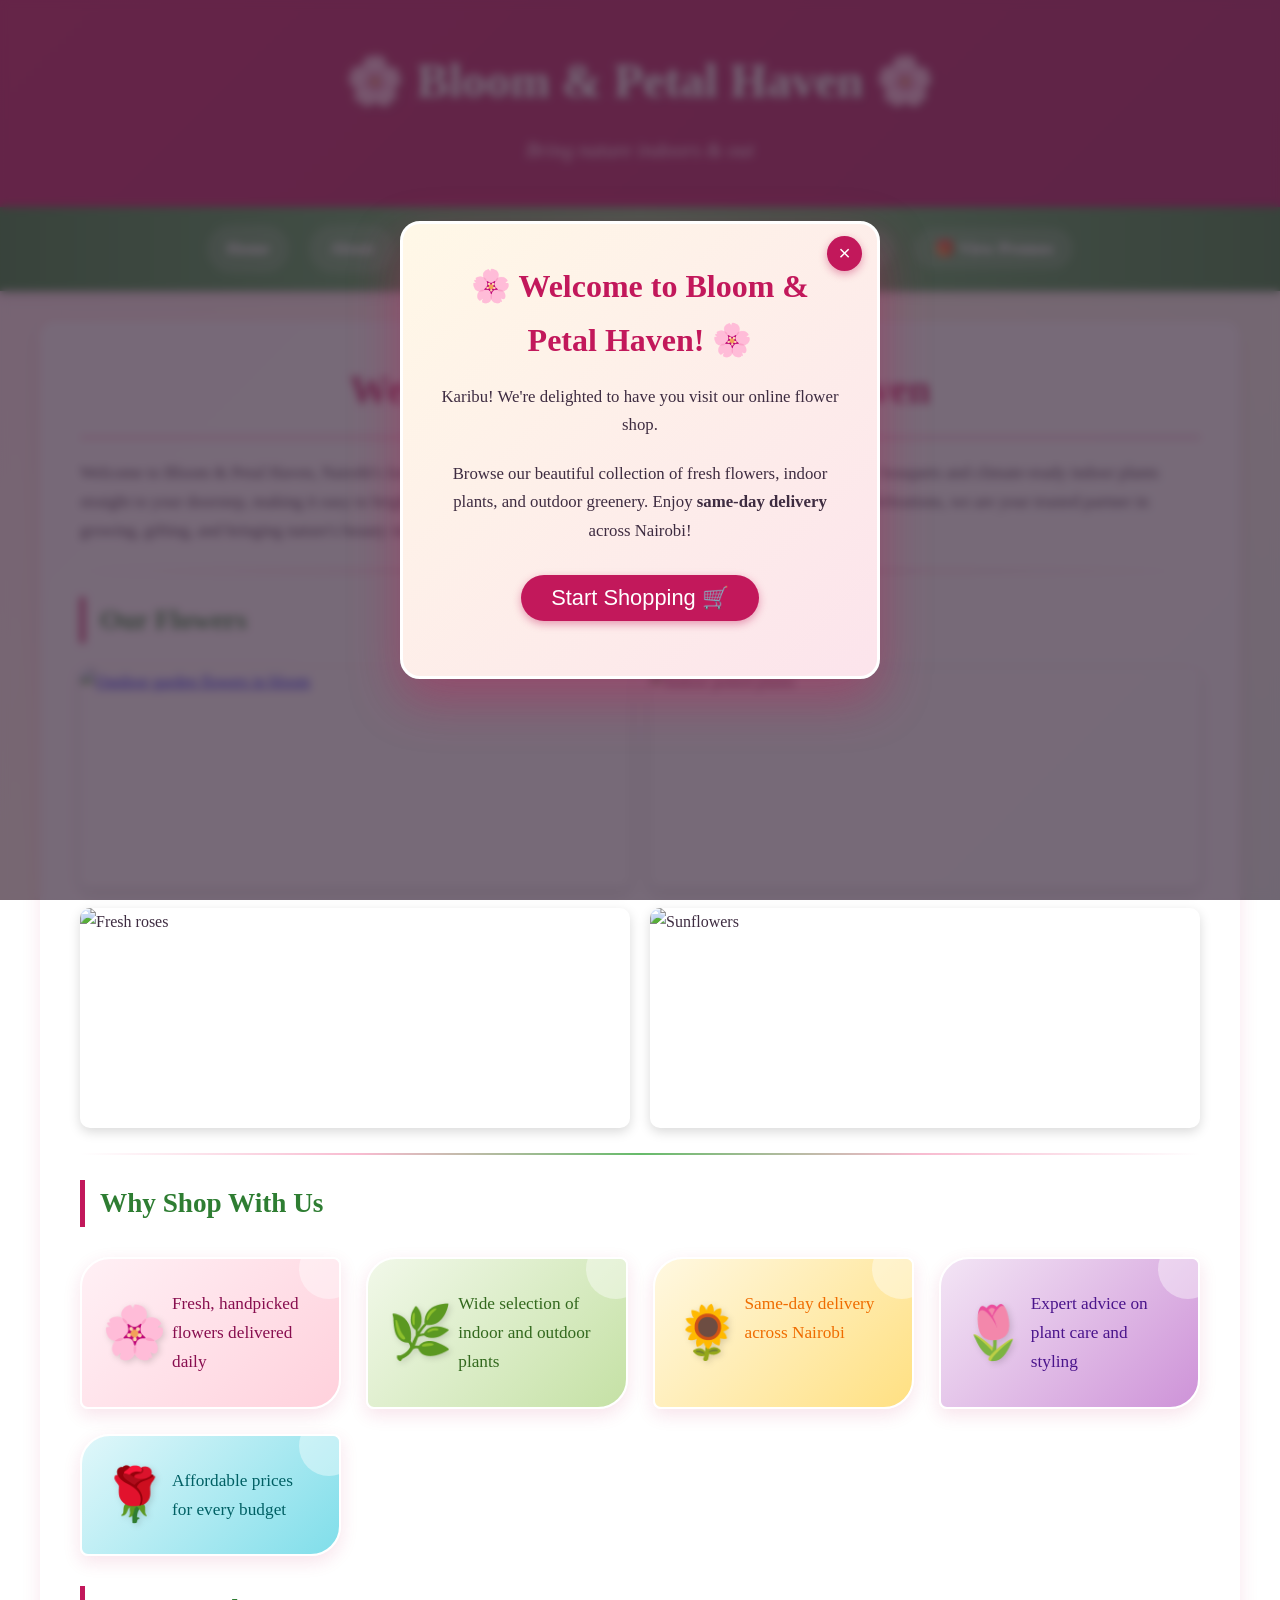
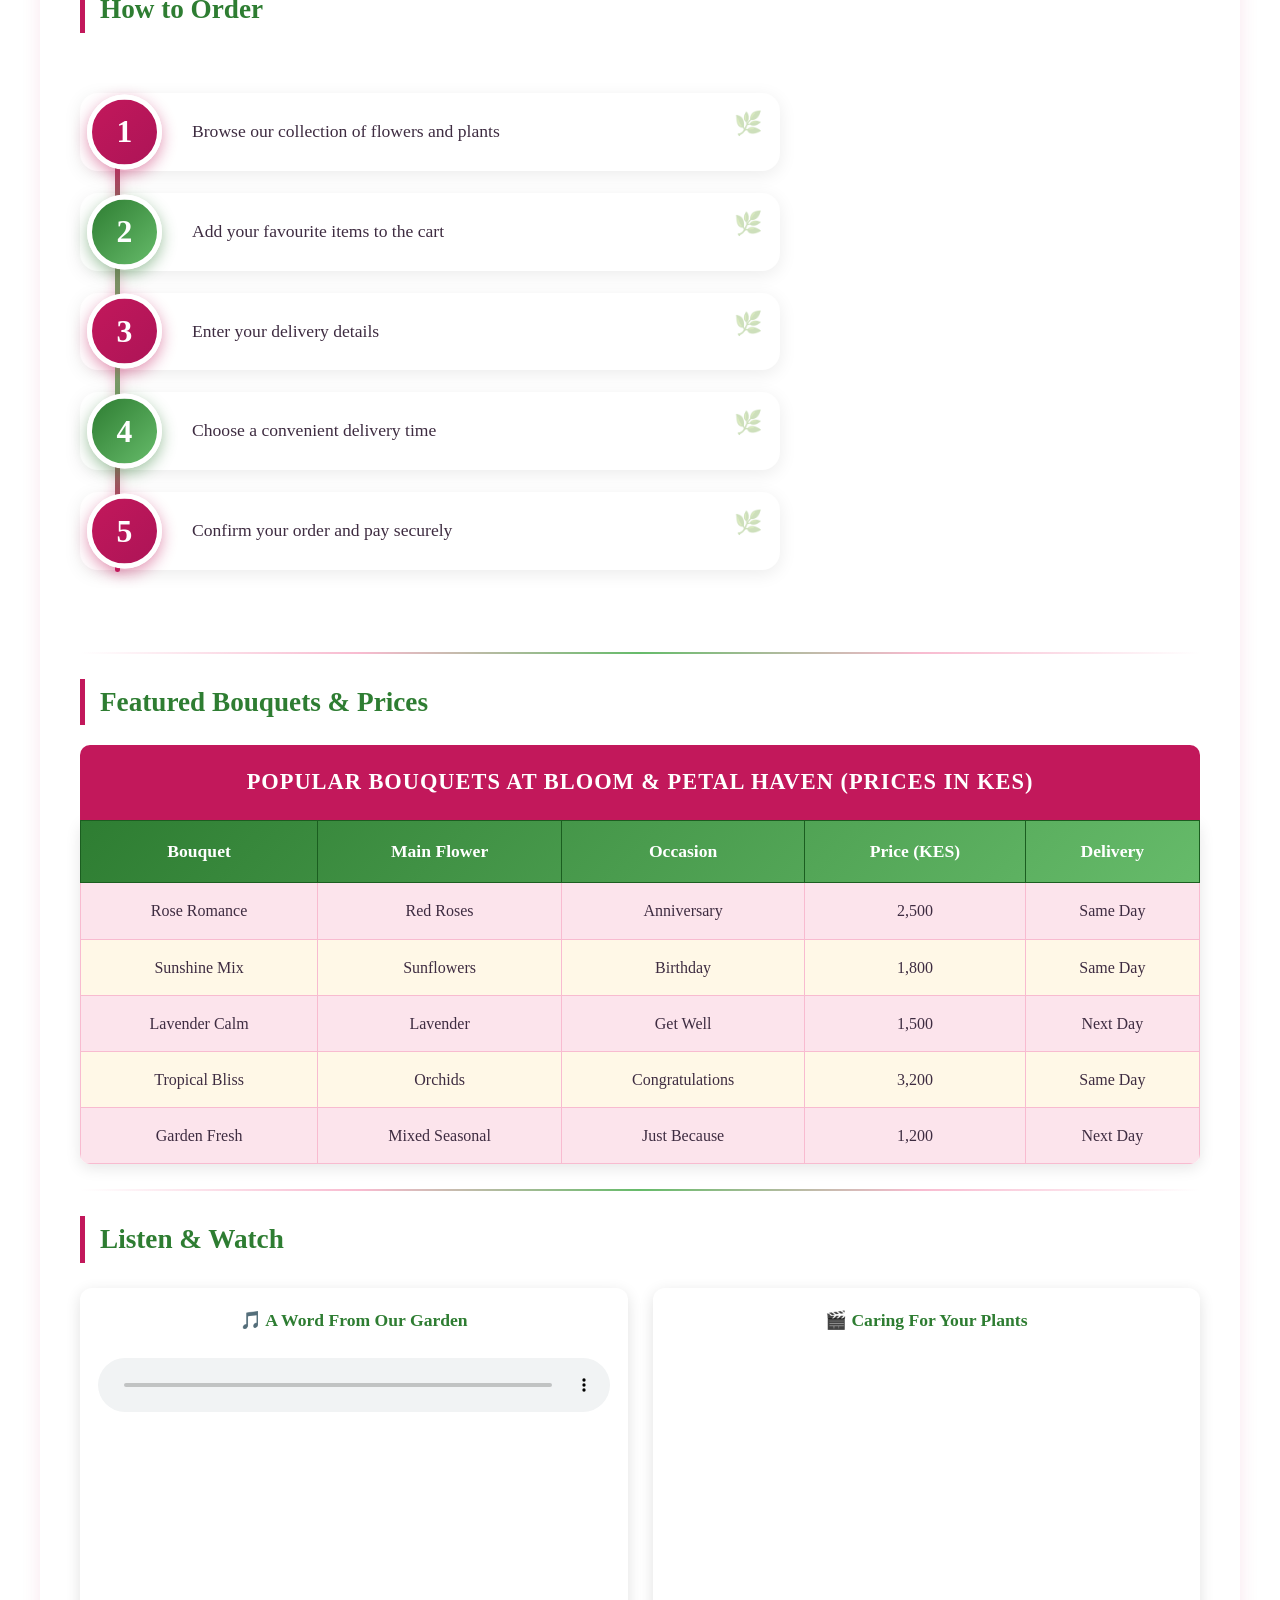
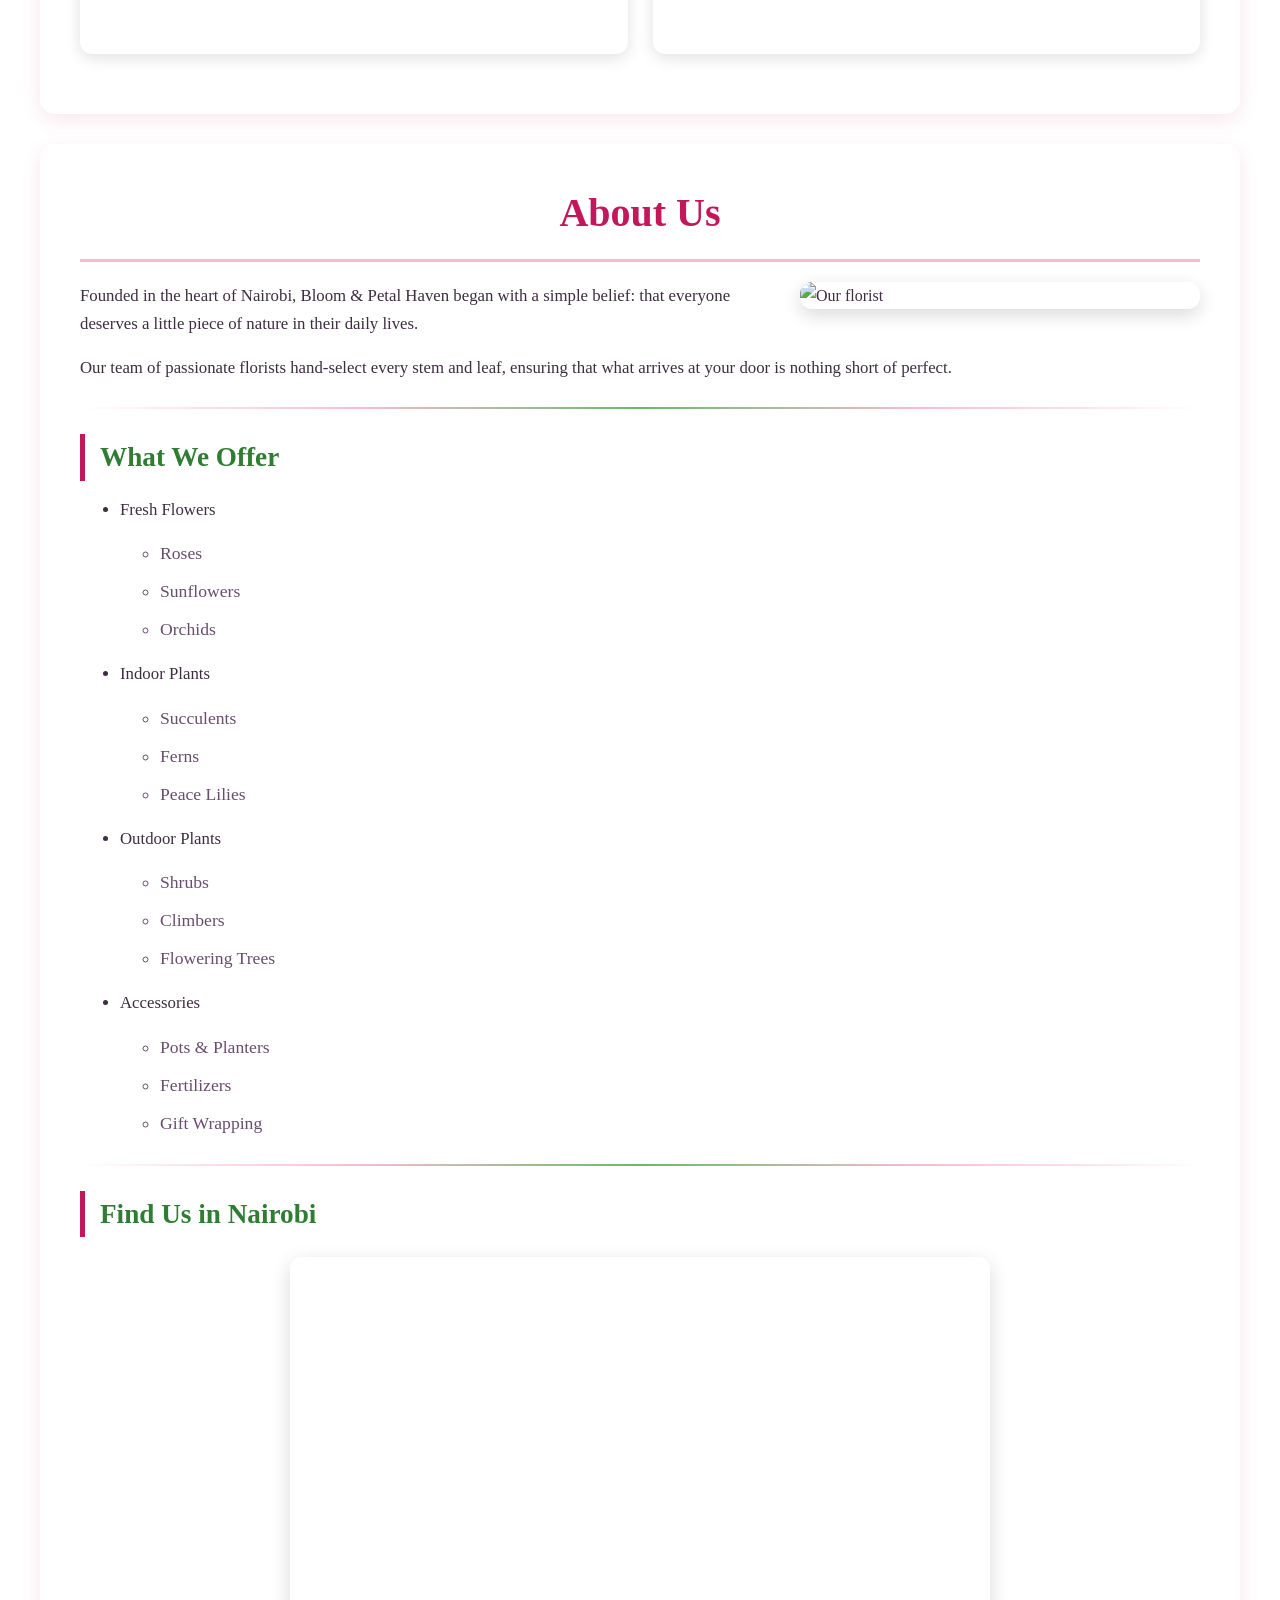
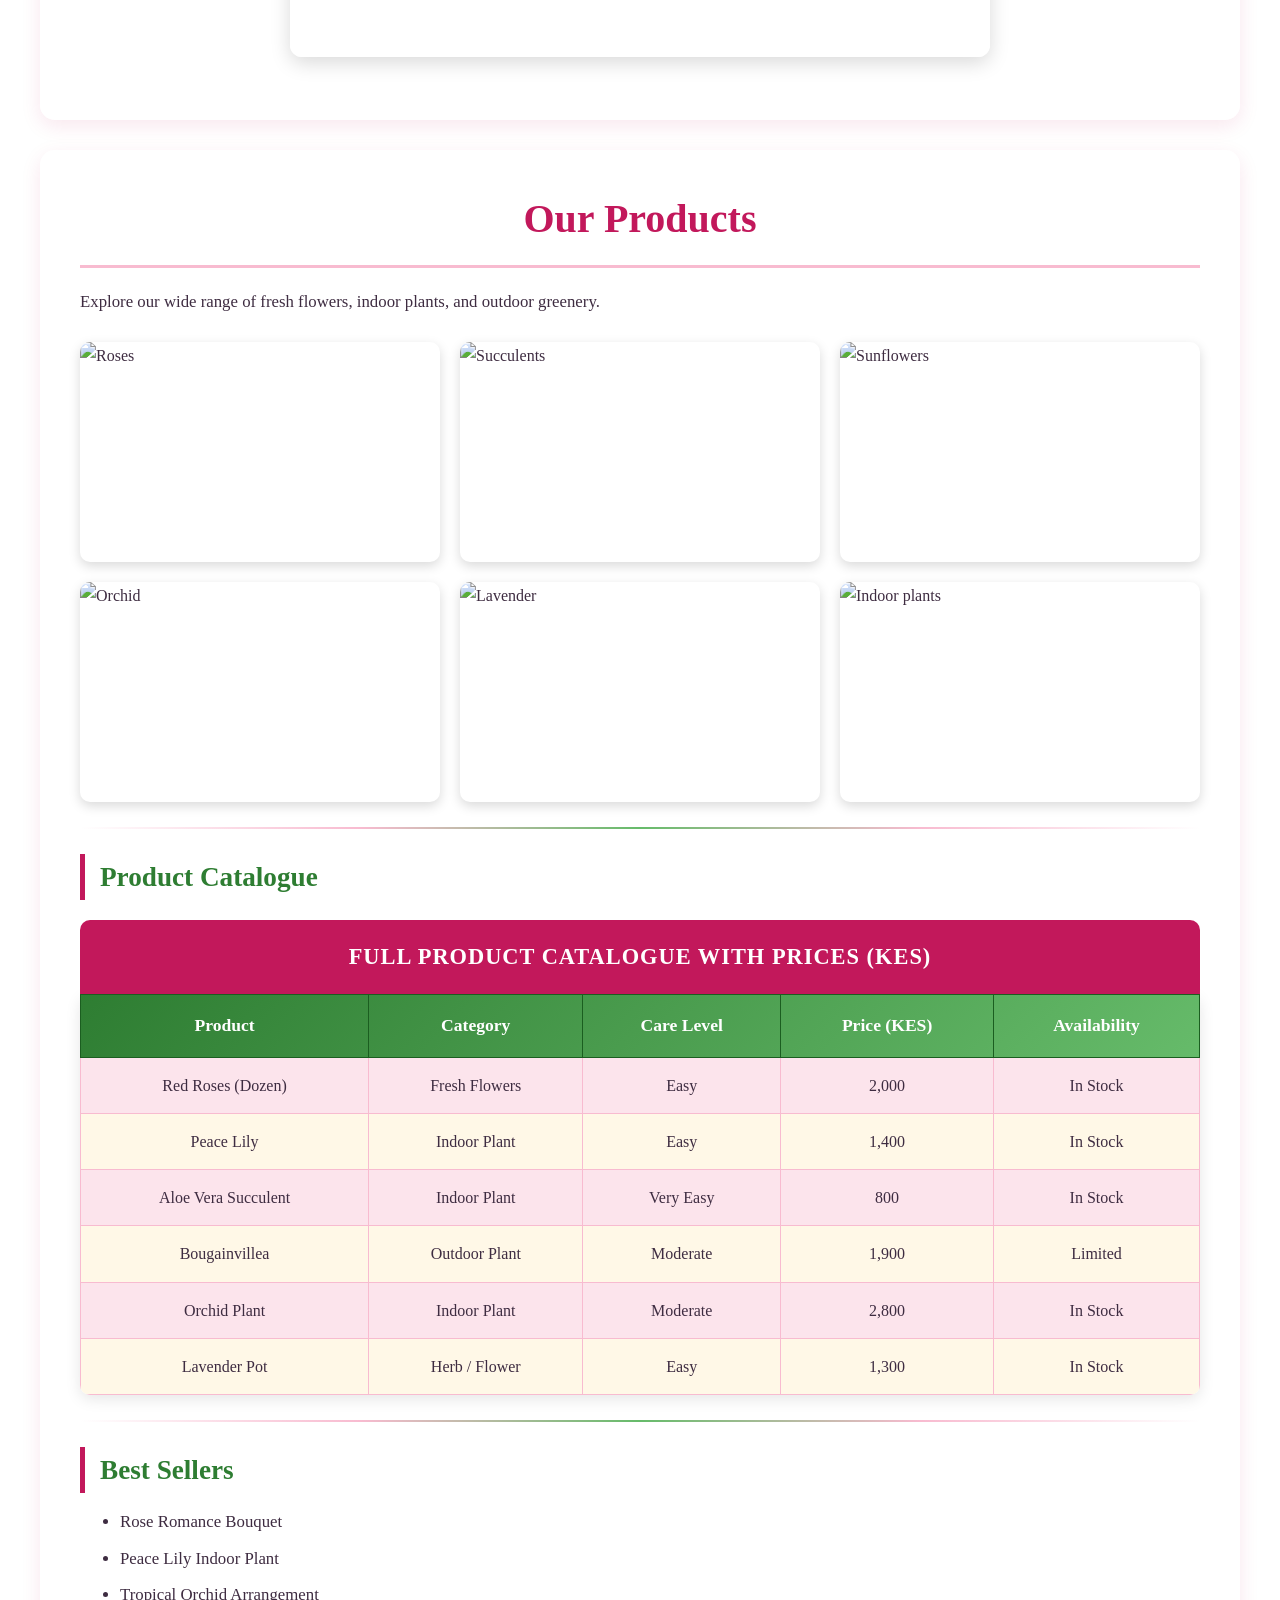
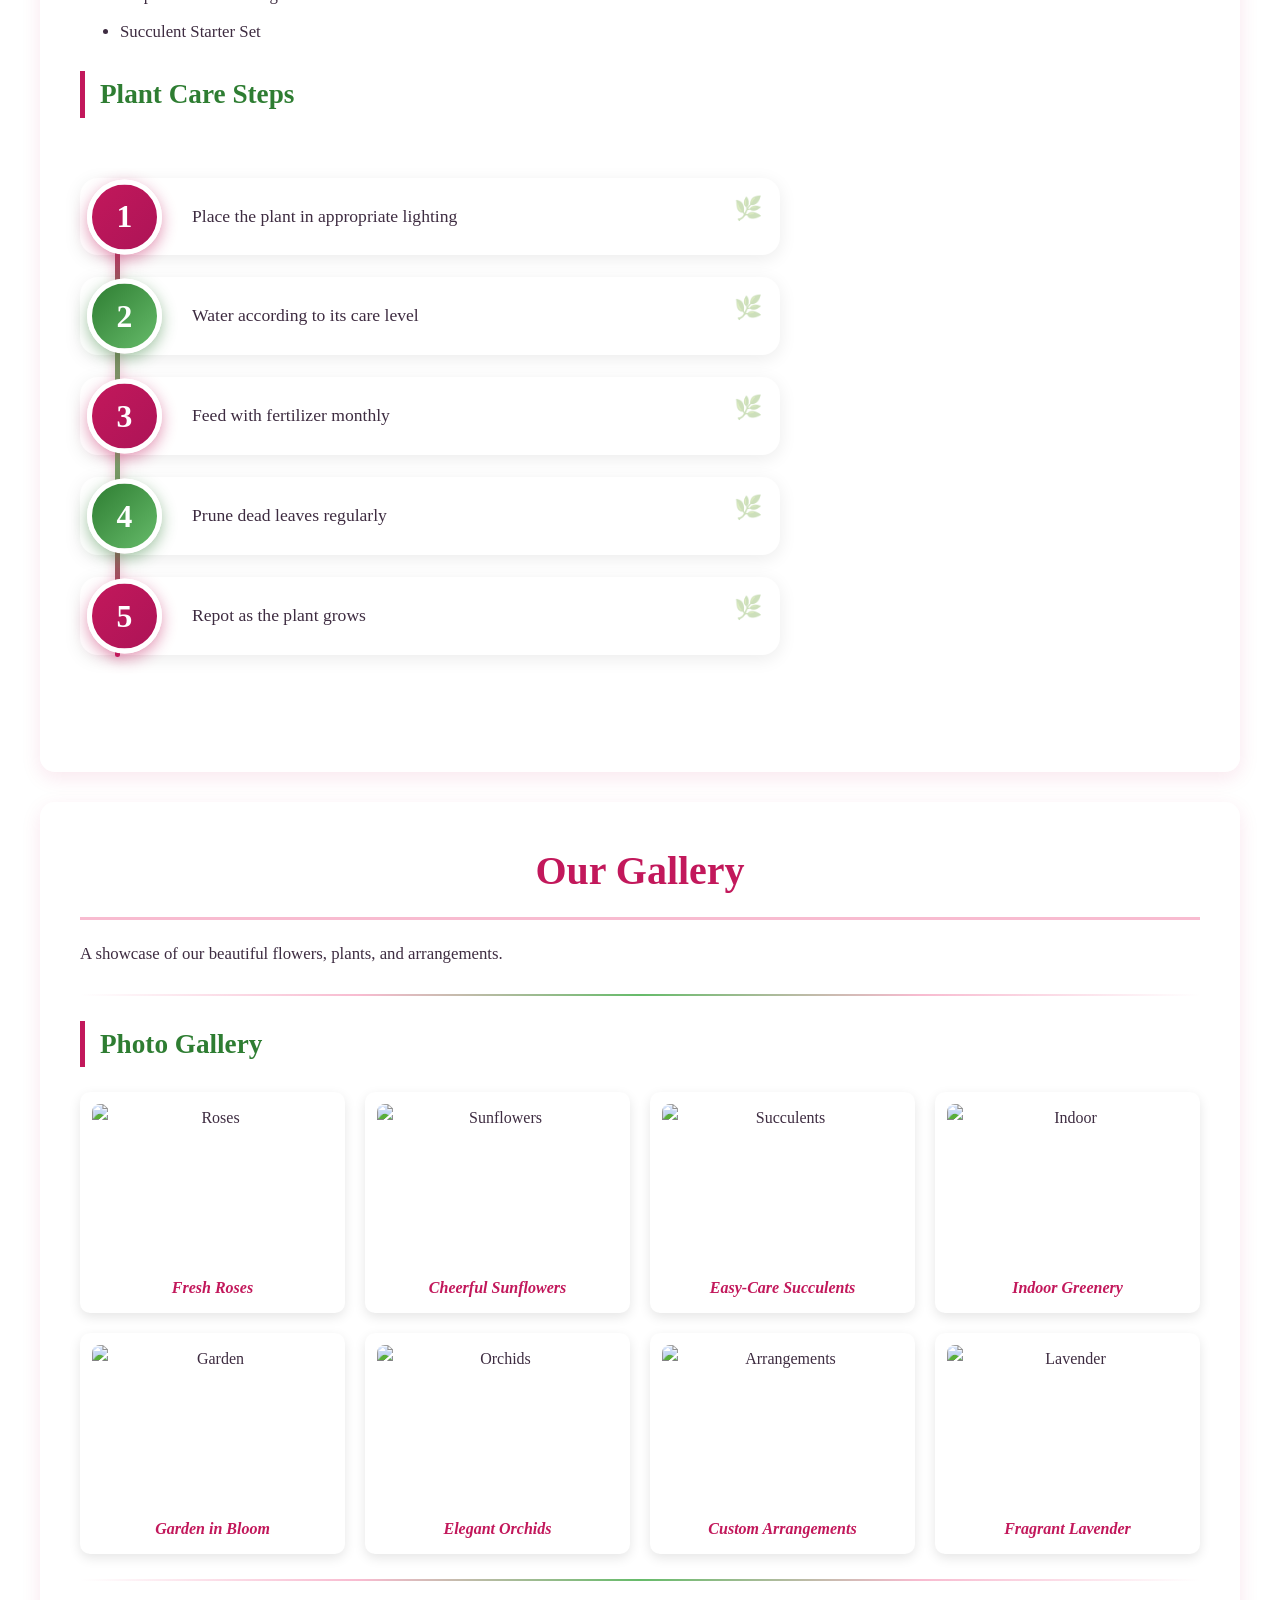
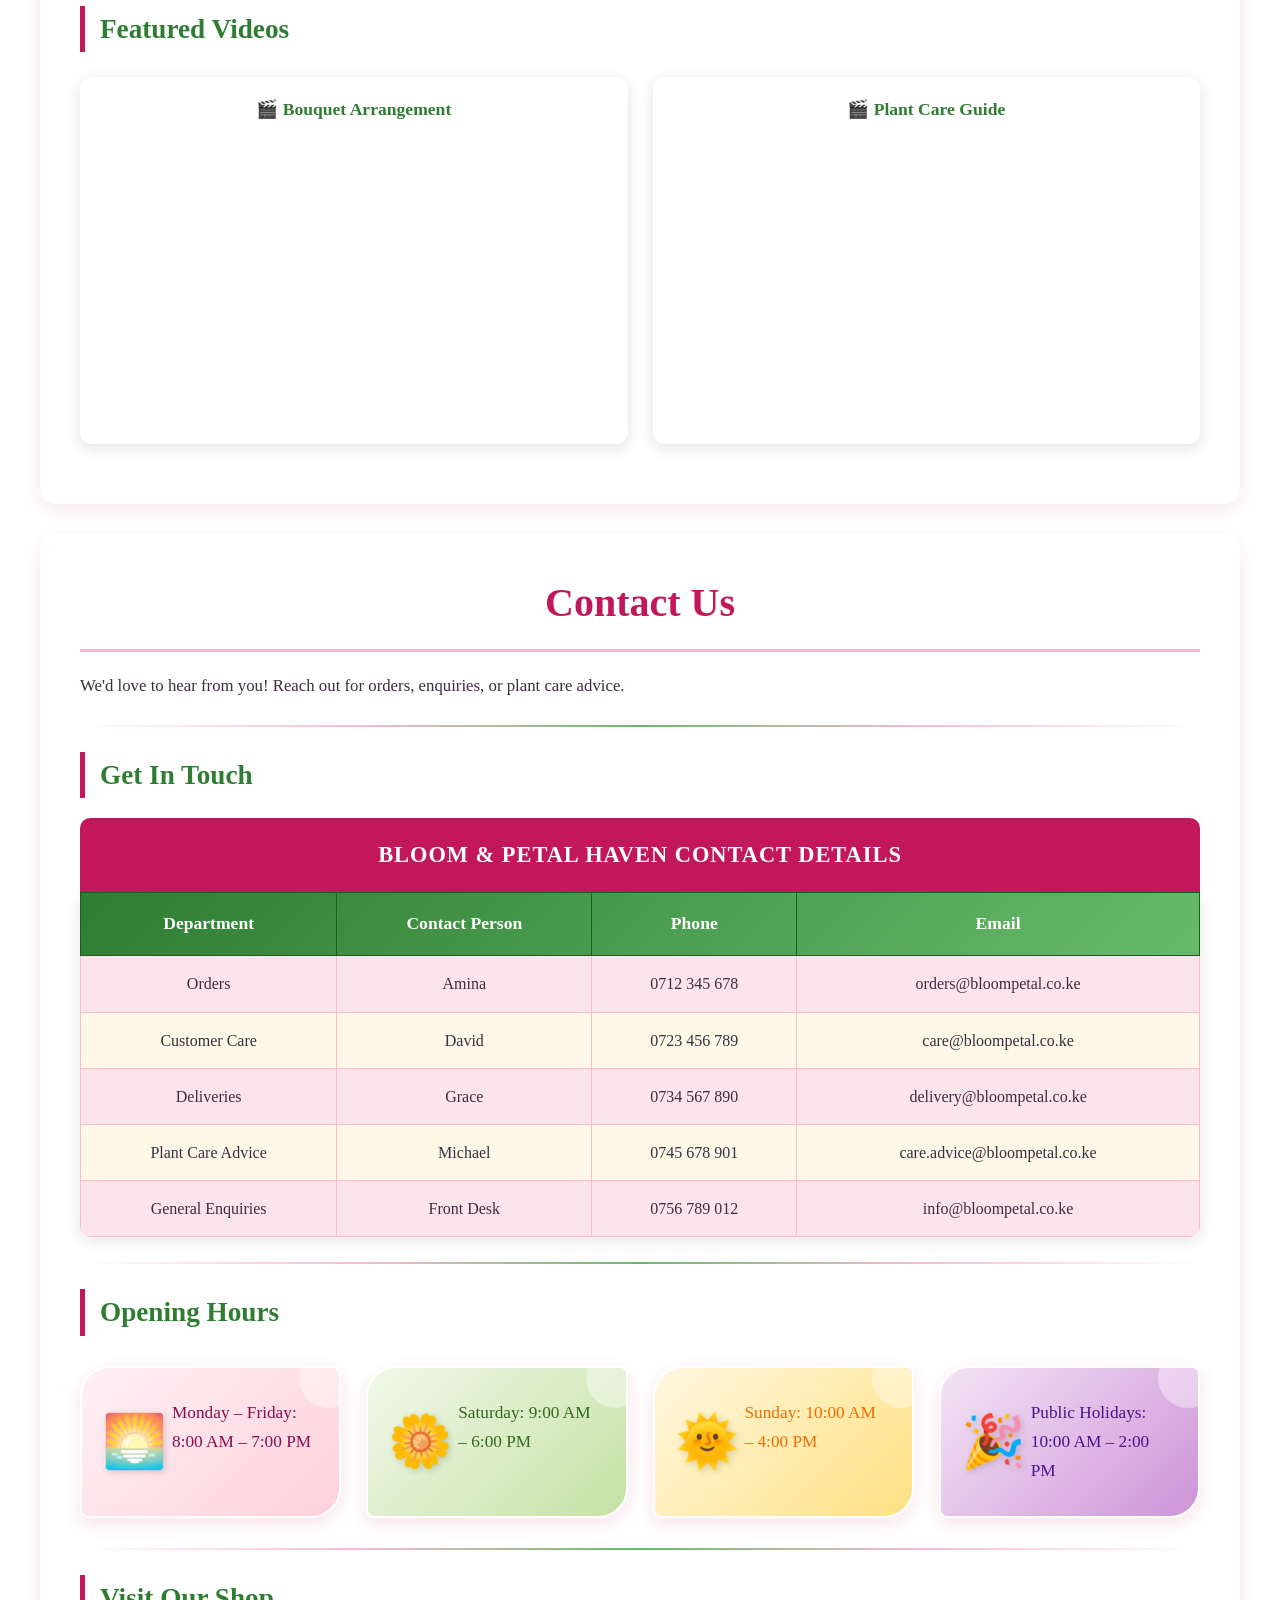
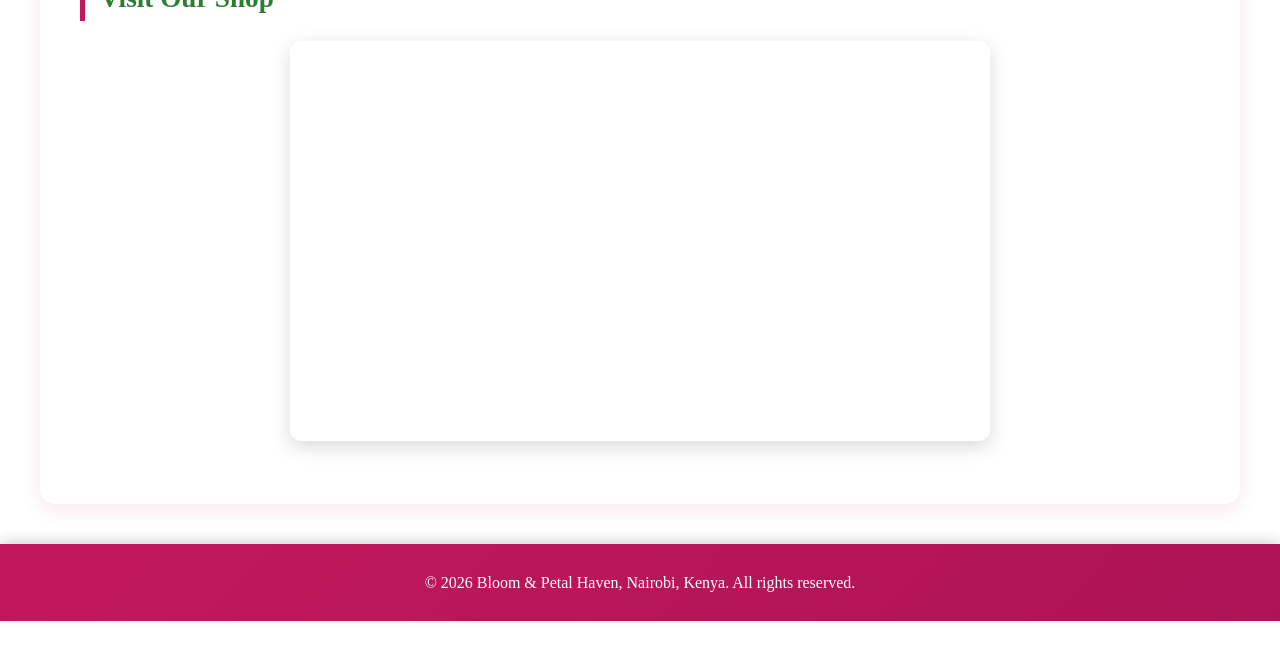
==== commit 7305e812: "Change Sign Up label to Register" ====
--- a/index.html
+++ b/index.html
@@ -21,7 +21,7 @@
         <a href="#products">Products</a>
         <a href="#gallery">Gallery</a>
         <a href="#contact">Contact</a>
-        <button onclick="openModal('signup-modal')">🌷 Sign Up</button>
+        <button onclick="openModal('signup-modal')">🌷 Register</button>
         <button onclick="openModal('promo-modal')">🎁 View Promos</button>
     </nav>
 
@@ -71,7 +71,7 @@
             <p style="text-align:center;">
                 <button onclick="closeModal('promo-modal'); openModal('signup-modal')"
                         style="background: linear-gradient(135deg, #2e7d32, #66bb6a); color:white; border:none; padding:12px 30px; border-radius:25px; cursor:pointer; font-size:1em; font-weight:bold; box-shadow:0 4px 12px rgba(46,125,50,0.4);">
-                    Sign Up to Claim 🌟
+                    Register to Claim 🌟
                 </button>
             </p>
         </div>
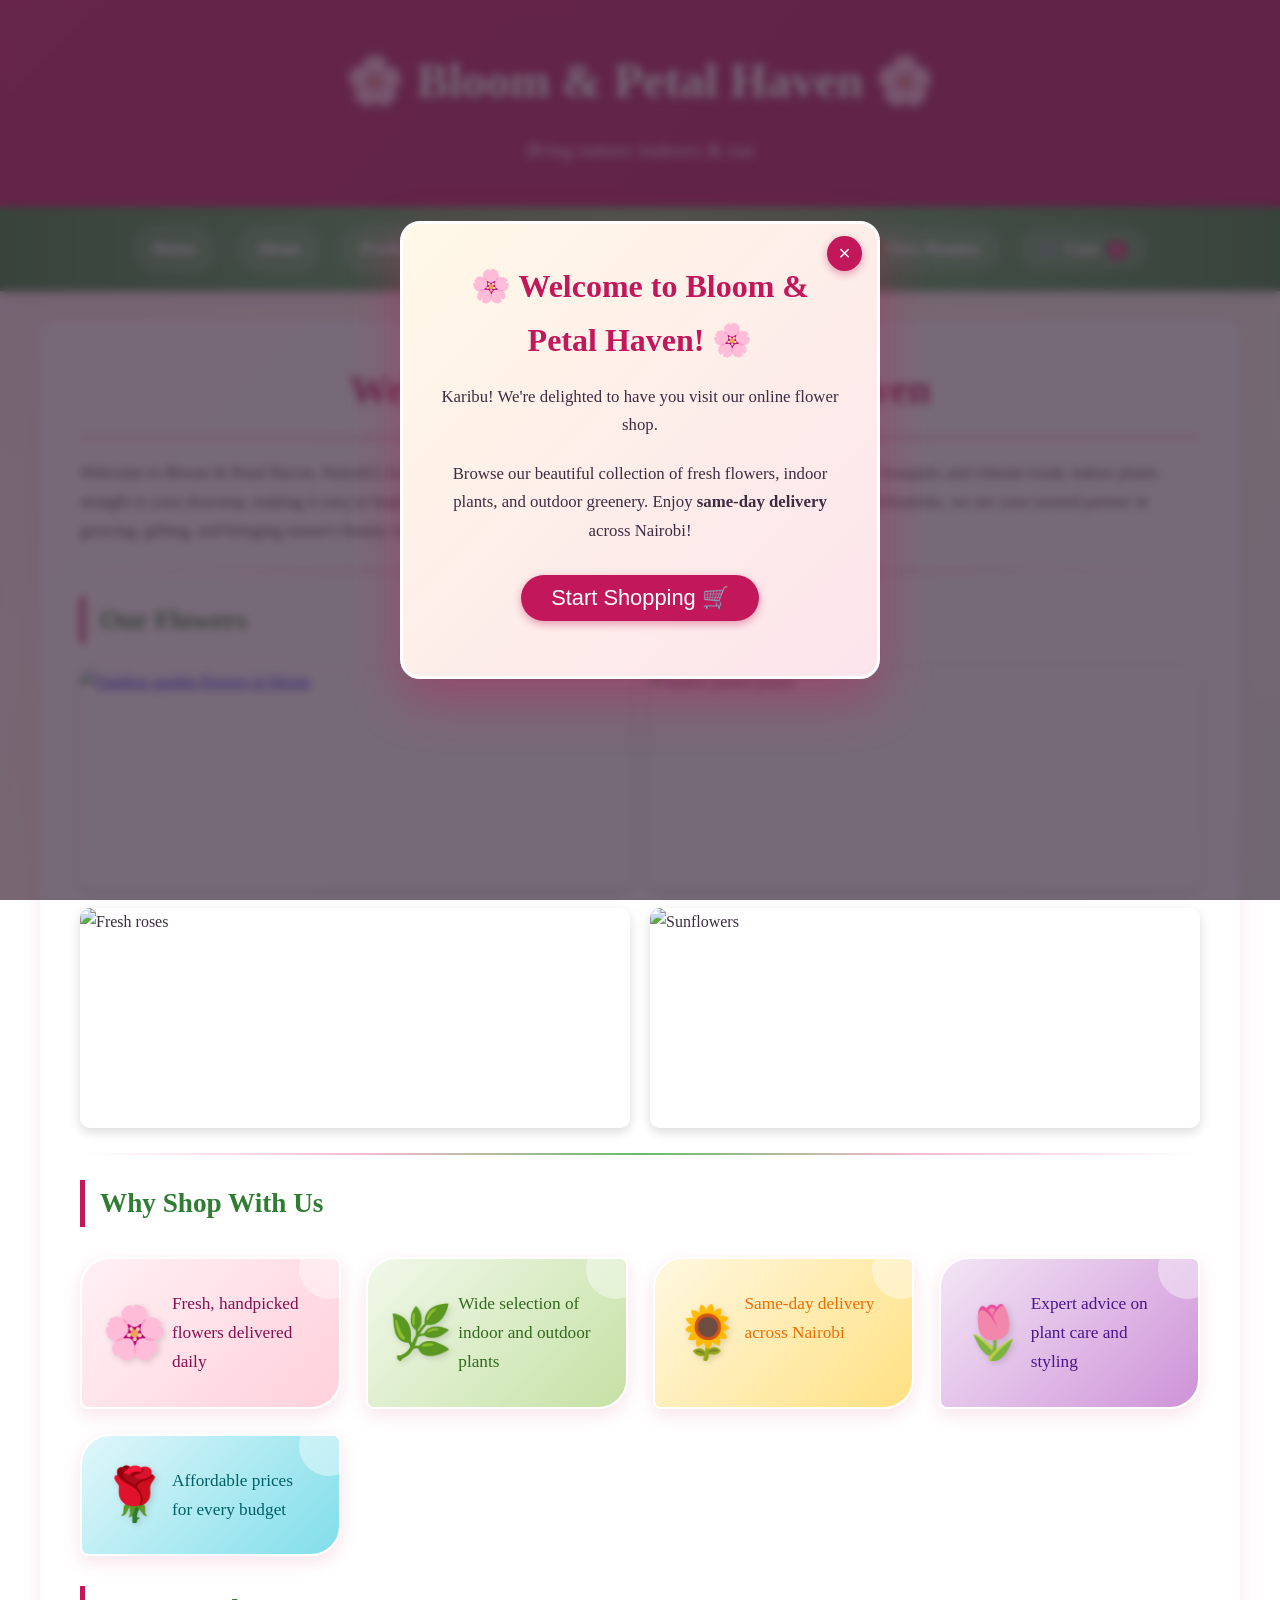
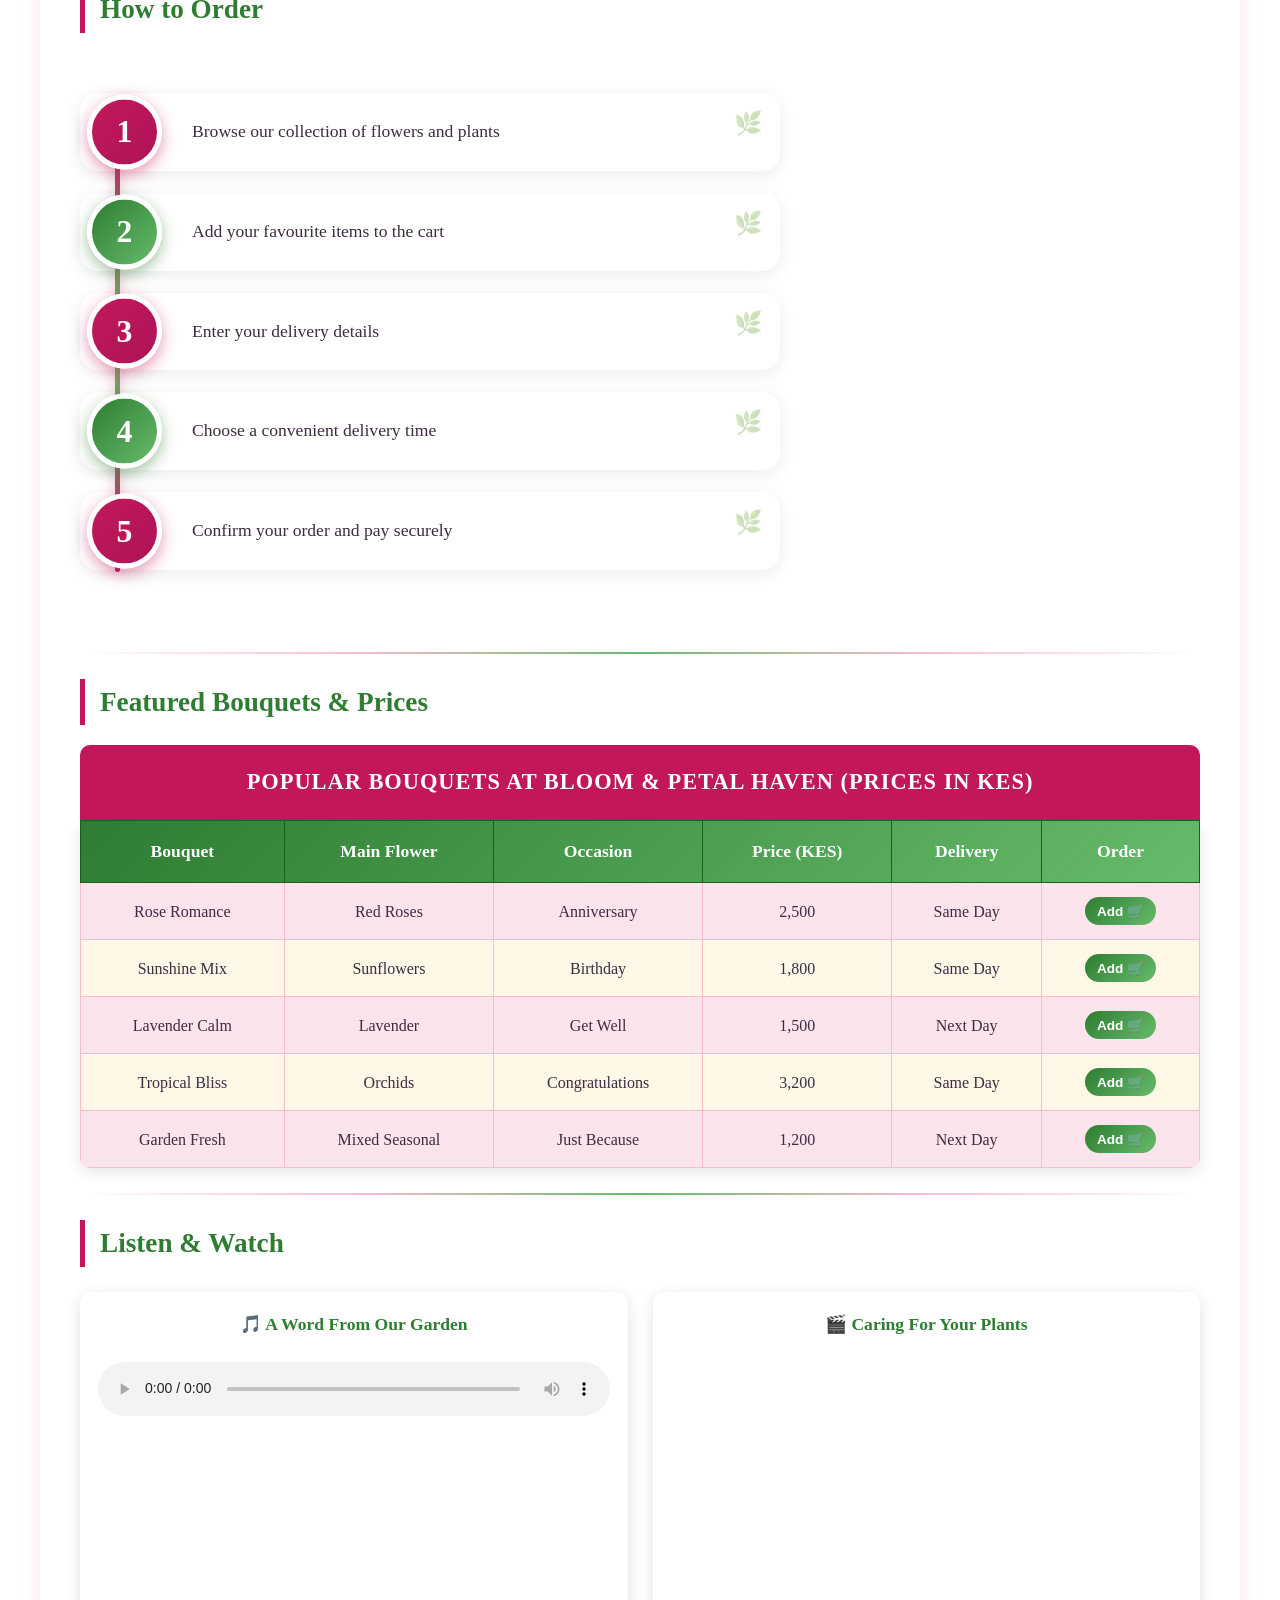
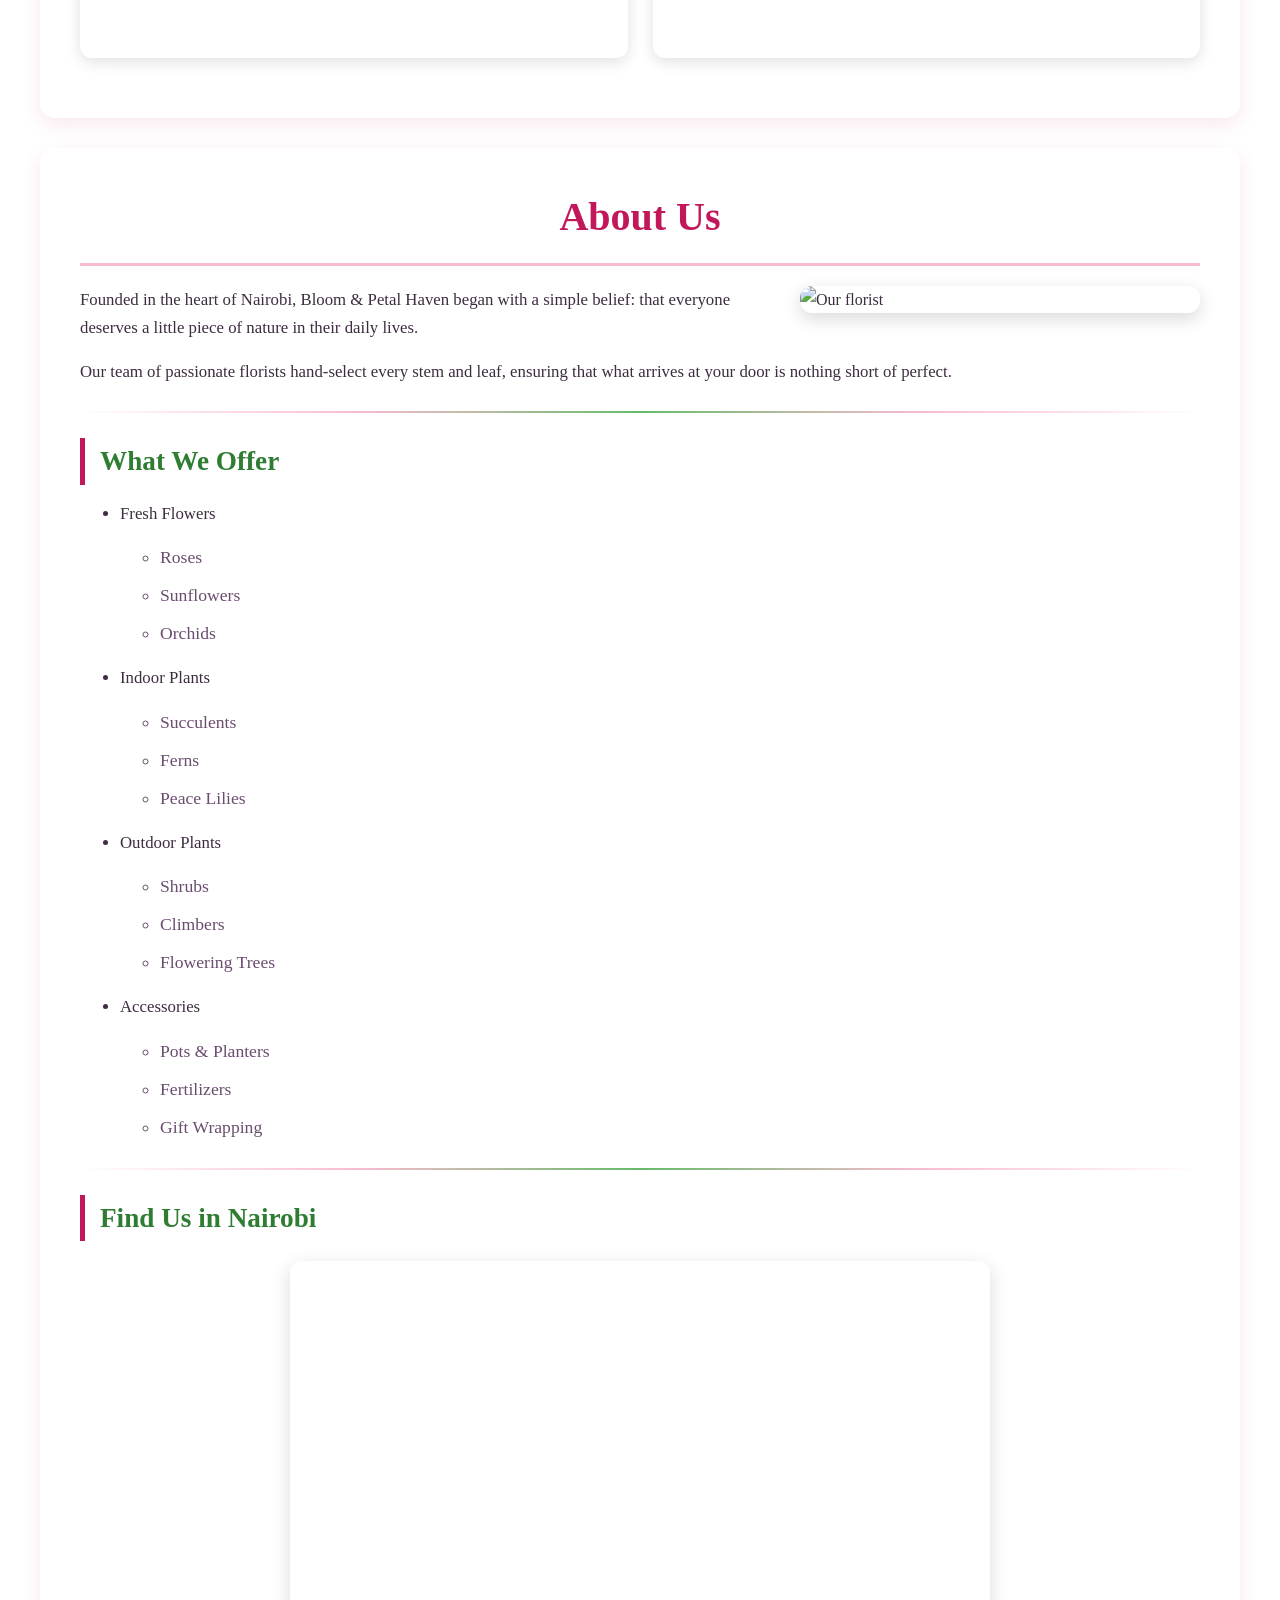
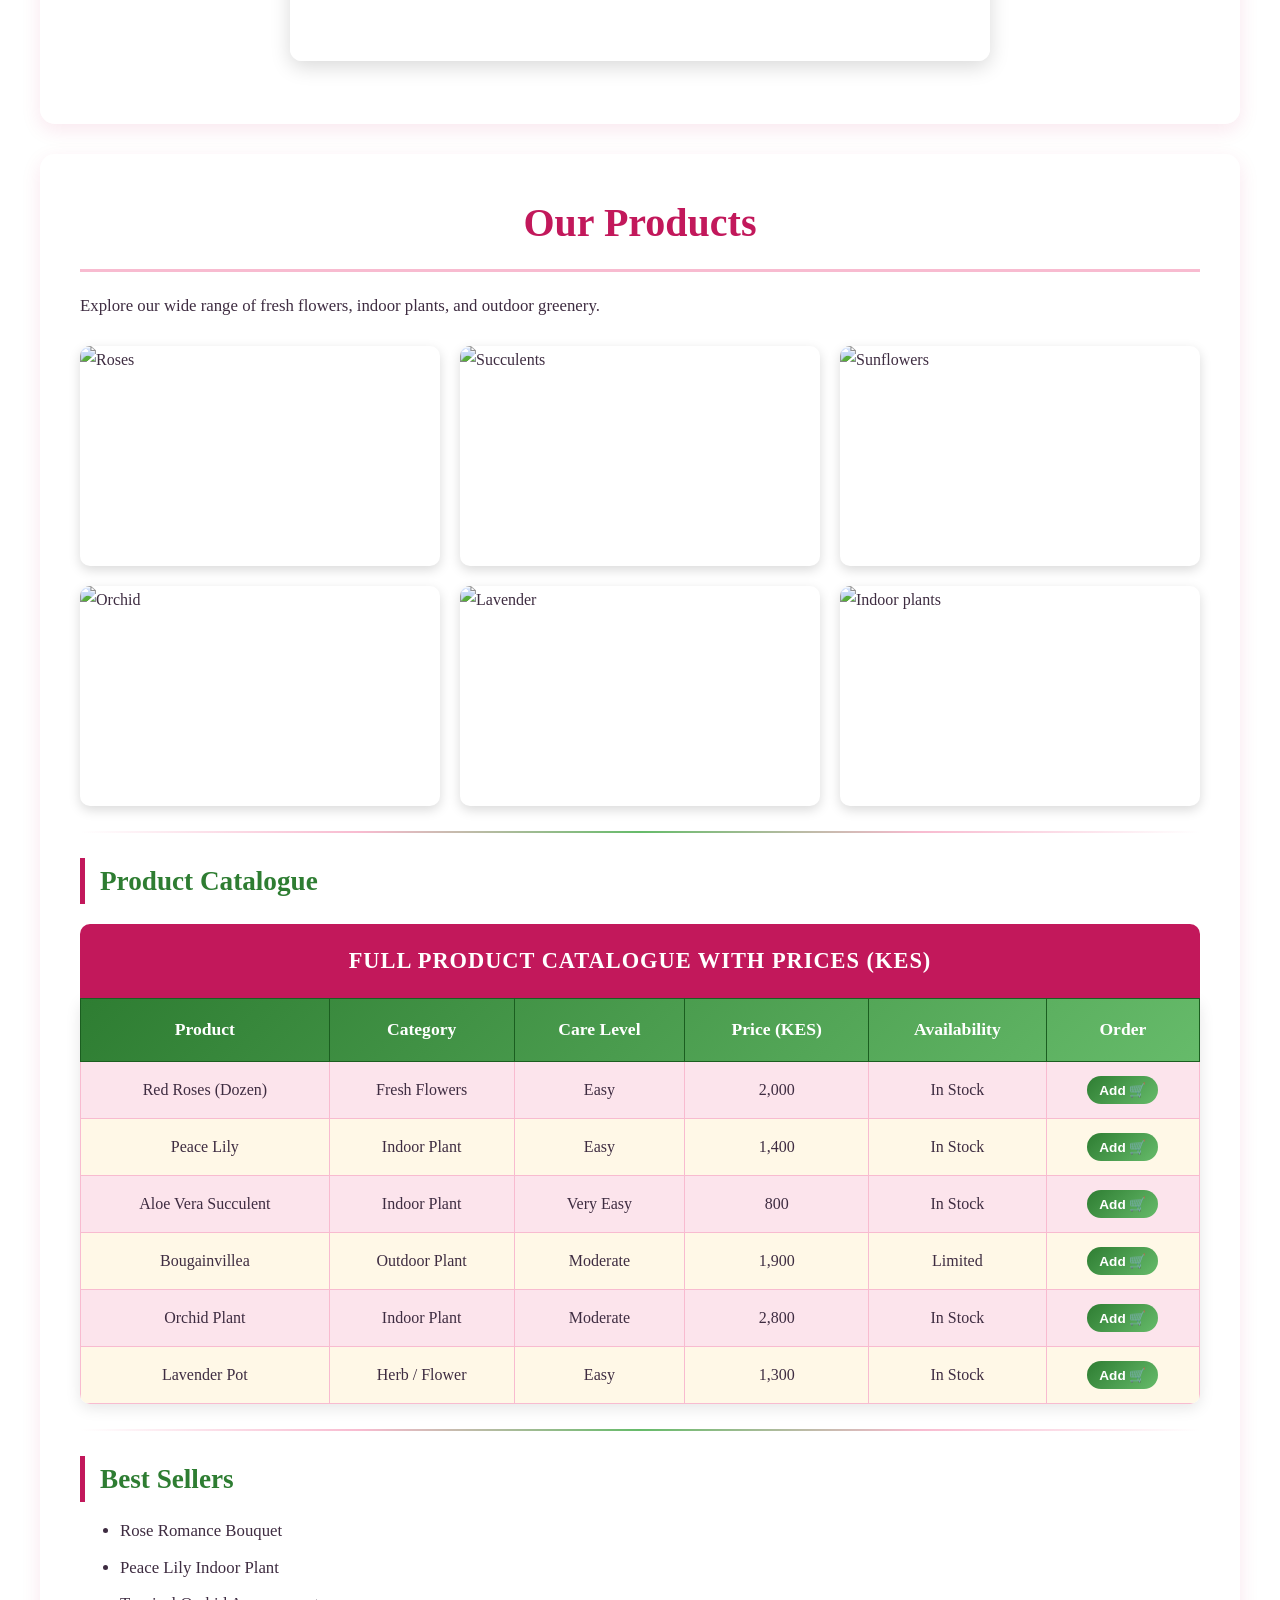
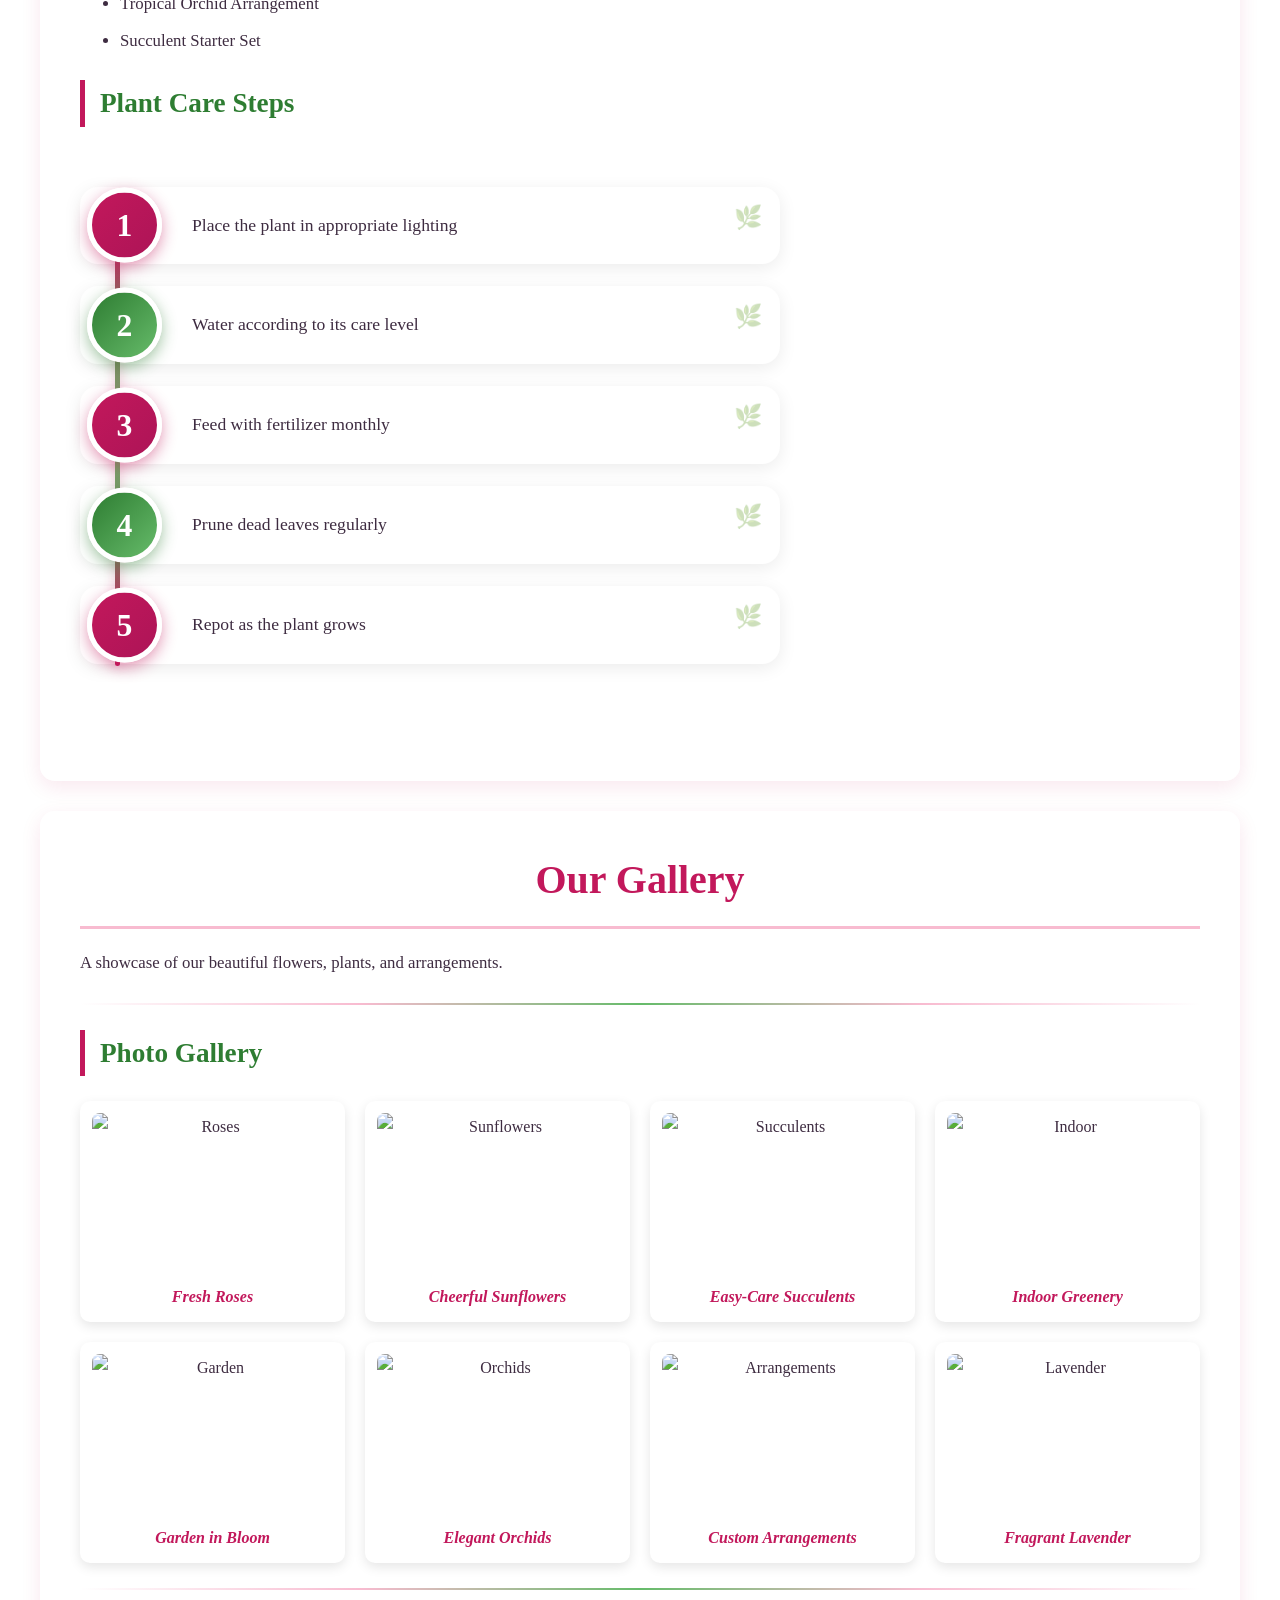
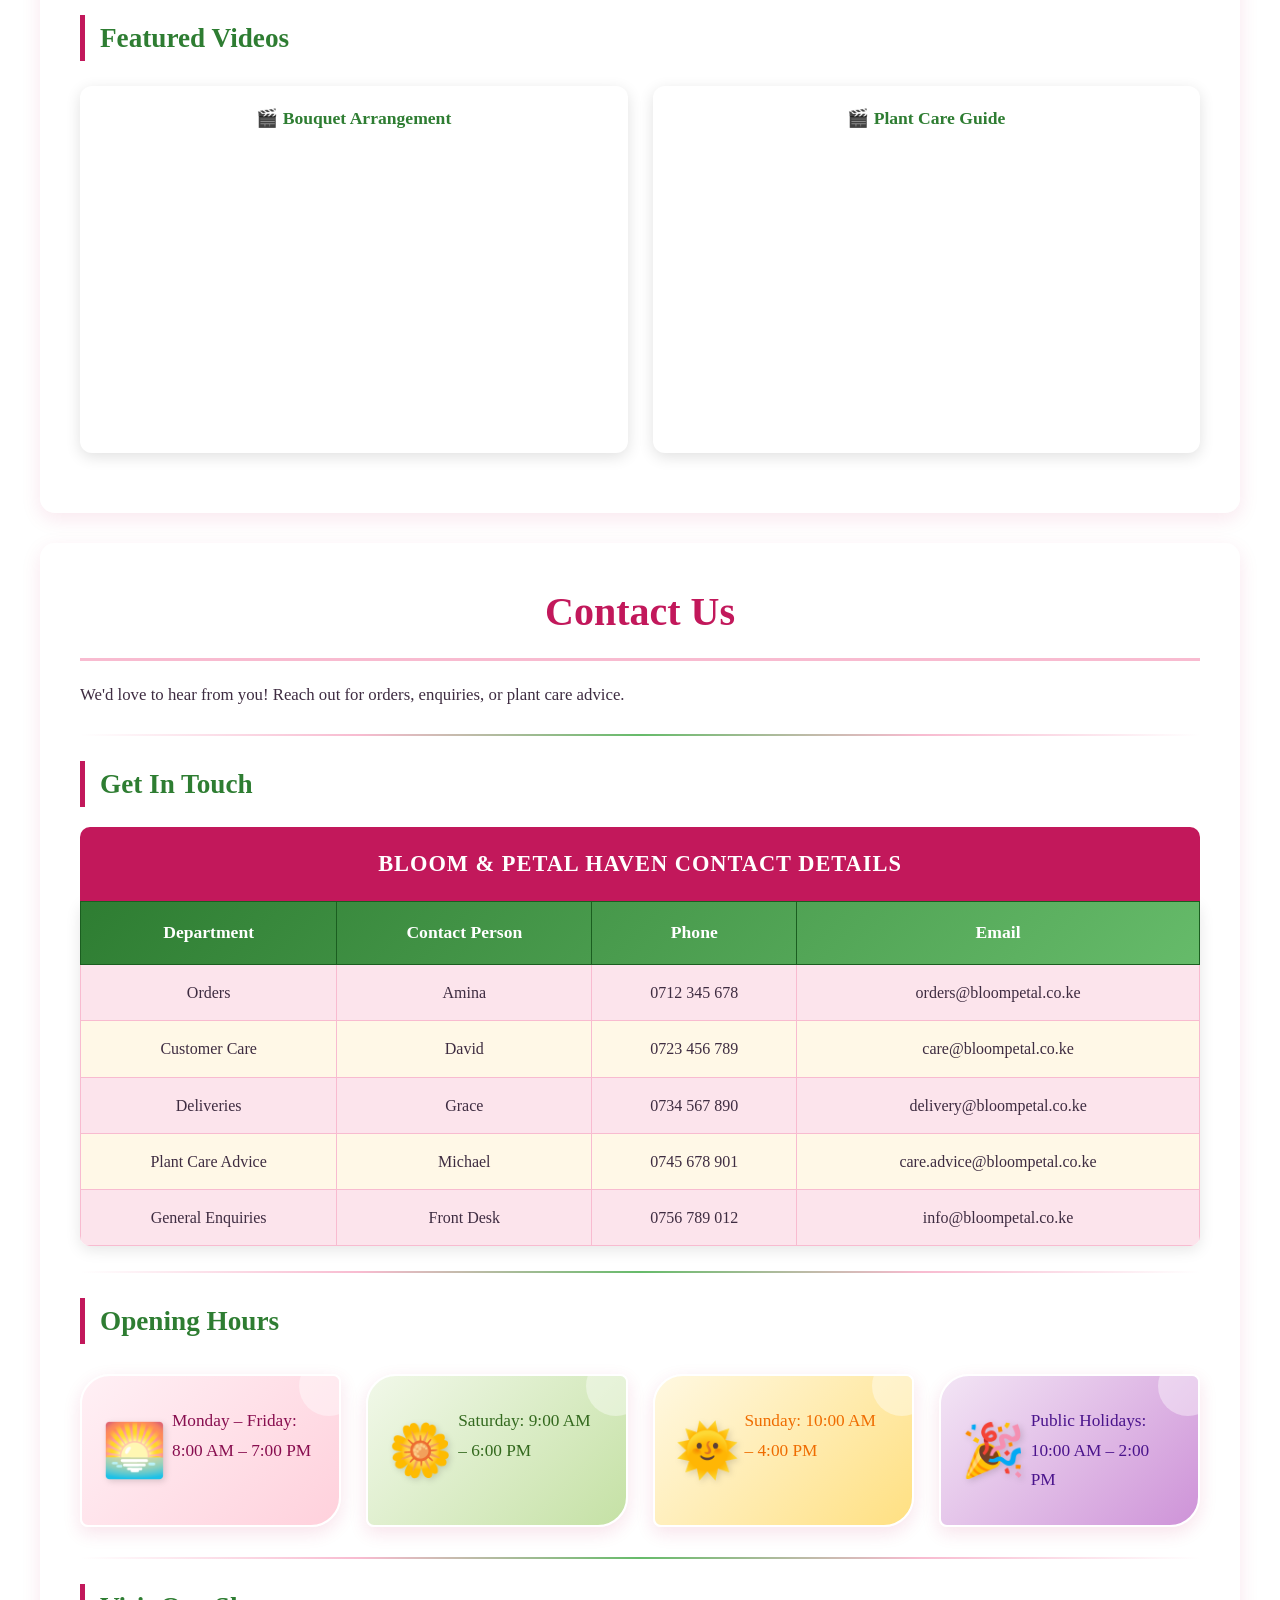
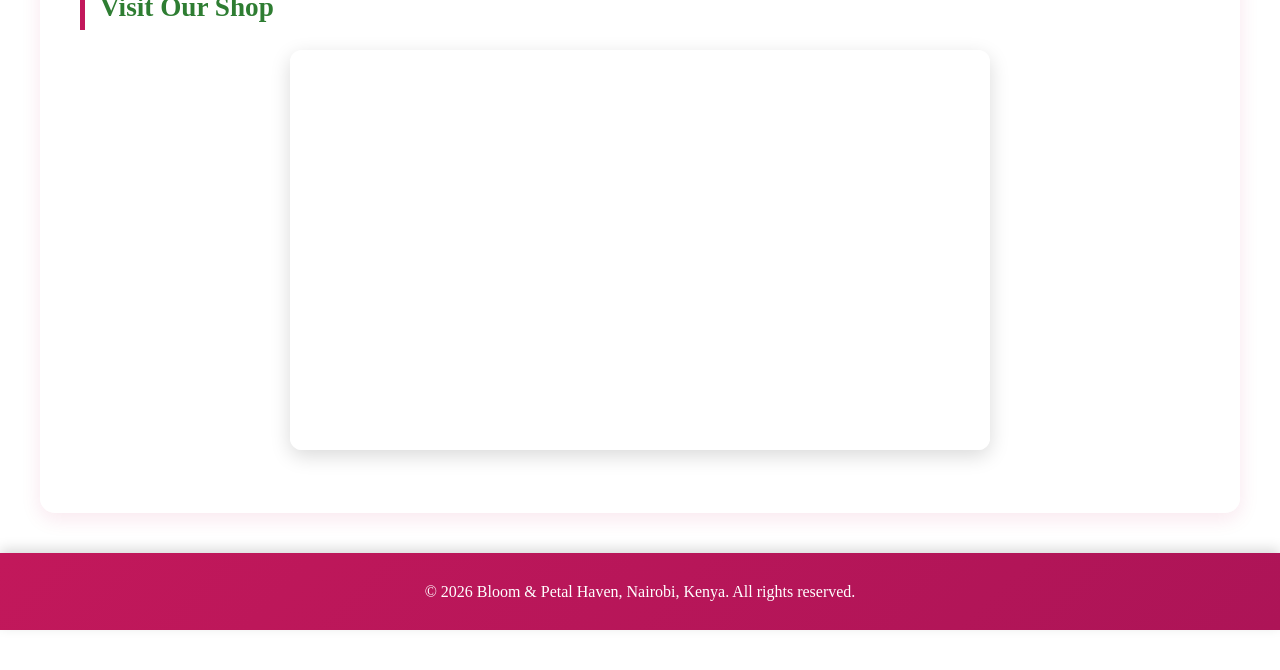
==== commit 8c5730b5: "Add shopping cart and checkout - index.html: Cart nav button, Add-to-Cart buttons on product/bouquet" ====
--- a/index.html
+++ b/index.html
@@ -23,6 +23,7 @@
         <a href="#contact">Contact</a>
         <button onclick="openModal('signup-modal')">🌷 Register</button>
         <button onclick="openModal('promo-modal')">🎁 View Promos</button>
+        <button id="cart-btn" onclick="openCart()">🛒 Cart <span id="cart-count" class="cart-count">0</span></button>
     </nav>
 
     <!-- ═══════════════════════════════════════════
@@ -124,6 +125,79 @@
         </div>
     </div>
 
+    <!-- ═══════════════════════════════════════════
+         SHOPPING CART MODAL
+         ═══════════════════════════════════════════ -->
+    <div class="modal-overlay" id="cart-modal">
+        <div class="modal-box">
+            <button class="modal-close" onclick="closeModal('cart-modal')">×</button>
+            <h2>🛒 Your Cart</h2>
+
+            <div id="cart-items"><!-- filled by JavaScript --></div>
+
+            <div id="cart-empty" class="cart-empty">Your cart is empty. Add some flowers! 🌸</div>
+
+            <div id="cart-summary" class="cart-summary">
+                <div class="cart-promo">
+                    <input type="text" id="cart-promo-code" placeholder="Promo code (e.g. BLOOM20)">
+                </div>
+                <p class="cart-line"><span>Subtotal</span><span id="cart-subtotal">KES 0</span></p>
+                <p class="cart-line"><span>Delivery</span><span id="cart-delivery">KES 0</span></p>
+                <p class="cart-line cart-total"><span>Total</span><span id="cart-total">KES 0</span></p>
+                <p class="cart-note">Free delivery on orders above KES 3,000. Final total is confirmed at checkout.</p>
+                <button class="cart-checkout-btn" onclick="goToCheckout()">Proceed to Checkout →</button>
+            </div>
+        </div>
+    </div>
+
+    <!-- ═══════════════════════════════════════════
+         CHECKOUT MODAL
+         ═══════════════════════════════════════════ -->
+    <div class="modal-overlay" id="checkout-modal">
+        <div class="modal-box">
+            <button class="modal-close" onclick="closeModal('checkout-modal')">×</button>
+            <h2>🌸 Checkout</h2>
+            <p>Enter your delivery details to place the order.</p>
+
+            <form class="signup-form" id="checkout-form" novalidate>
+                <div class="form-group">
+                    <label for="checkout-name">Full Name *</label>
+                    <input type="text" id="checkout-name" placeholder="e.g. Cleon Mwangi">
+                    <span class="error-msg" id="checkout-name-error"></span>
+                </div>
+                <div class="form-group">
+                    <label for="checkout-email">Email Address *</label>
+                    <input type="email" id="checkout-email" placeholder="e.g. cleon@gmail.com">
+                    <span class="error-msg" id="checkout-email-error"></span>
+                </div>
+                <div class="form-group">
+                    <label for="checkout-phone">Phone Number *</label>
+                    <input type="tel" id="checkout-phone" placeholder="e.g. 0712345678">
+                    <span class="error-msg" id="checkout-phone-error"></span>
+                </div>
+                <div class="form-group">
+                    <label for="checkout-address">Delivery Address *</label>
+                    <input type="text" id="checkout-address" placeholder="e.g. Kilimani, Nairobi">
+                    <span class="error-msg" id="checkout-address-error"></span>
+                </div>
+                <div class="form-group">
+                    <label for="checkout-time">Preferred Delivery Time</label>
+                    <select id="checkout-time">
+                        <option value="">-- Any time --</option>
+                        <option value="Morning (8am–12pm)">Morning (8am–12pm)</option>
+                        <option value="Afternoon (12pm–4pm)">Afternoon (12pm–4pm)</option>
+                        <option value="Evening (4pm–7pm)">Evening (4pm–7pm)</option>
+                    </select>
+                </div>
+
+                <div id="checkout-order-error" class="error-msg show" style="display:none;"></div>
+
+                <button type="submit">Place Order 🌸</button>
+                <div class="success-msg" id="checkout-success"></div>
+            </form>
+        </div>
+    </div>
+
     <!-- HOME -->
     <section id="home">
         <h1>Welcome to Bloom &amp; Petal Haven</h1>
@@ -174,14 +248,14 @@
         <table>
             <caption>Popular Bouquets at Bloom &amp; Petal Haven (Prices in KES)</caption>
             <thead>
-                <tr><th>Bouquet</th><th>Main Flower</th><th>Occasion</th><th>Price (KES)</th><th>Delivery</th></tr>
+                <tr><th>Bouquet</th><th>Main Flower</th><th>Occasion</th><th>Price (KES)</th><th>Delivery</th><th>Order</th></tr>
             </thead>
             <tbody>
-                <tr><td>Rose Romance</td><td>Red Roses</td><td>Anniversary</td><td>2,500</td><td>Same Day</td></tr>
-                <tr><td>Sunshine Mix</td><td>Sunflowers</td><td>Birthday</td><td>1,800</td><td>Same Day</td></tr>
-                <tr><td>Lavender Calm</td><td>Lavender</td><td>Get Well</td><td>1,500</td><td>Next Day</td></tr>
-                <tr><td>Tropical Bliss</td><td>Orchids</td><td>Congratulations</td><td>3,200</td><td>Same Day</td></tr>
-                <tr><td>Garden Fresh</td><td>Mixed Seasonal</td><td>Just Because</td><td>1,200</td><td>Next Day</td></tr>
+                <tr><td>Rose Romance</td><td>Red Roses</td><td>Anniversary</td><td>2,500</td><td>Same Day</td><td><button class="add-cart" data-id="7" data-name="Rose Romance" data-price="2500">Add 🛒</button></td></tr>
+                <tr><td>Sunshine Mix</td><td>Sunflowers</td><td>Birthday</td><td>1,800</td><td>Same Day</td><td><button class="add-cart" data-id="8" data-name="Sunshine Mix" data-price="1800">Add 🛒</button></td></tr>
+                <tr><td>Lavender Calm</td><td>Lavender</td><td>Get Well</td><td>1,500</td><td>Next Day</td><td><button class="add-cart" data-id="9" data-name="Lavender Calm" data-price="1500">Add 🛒</button></td></tr>
+                <tr><td>Tropical Bliss</td><td>Orchids</td><td>Congratulations</td><td>3,200</td><td>Same Day</td><td><button class="add-cart" data-id="10" data-name="Tropical Bliss" data-price="3200">Add 🛒</button></td></tr>
+                <tr><td>Garden Fresh</td><td>Mixed Seasonal</td><td>Just Because</td><td>1,200</td><td>Next Day</td><td><button class="add-cart" data-id="11" data-name="Garden Fresh" data-price="1200">Add 🛒</button></td></tr>
             </tbody>
         </table>
 
@@ -248,15 +322,15 @@
         <table>
             <caption>Full Product Catalogue with Prices (KES)</caption>
             <thead>
-                <tr><th>Product</th><th>Category</th><th>Care Level</th><th>Price (KES)</th><th>Availability</th></tr>
+                <tr><th>Product</th><th>Category</th><th>Care Level</th><th>Price (KES)</th><th>Availability</th><th>Order</th></tr>
             </thead>
             <tbody>
-                <tr><td>Red Roses (Dozen)</td><td>Fresh Flowers</td><td>Easy</td><td>2,000</td><td>In Stock</td></tr>
-                <tr><td>Peace Lily</td><td>Indoor Plant</td><td>Easy</td><td>1,400</td><td>In Stock</td></tr>
-                <tr><td>Aloe Vera Succulent</td><td>Indoor Plant</td><td>Very Easy</td><td>800</td><td>In Stock</td></tr>
-                <tr><td>Bougainvillea</td><td>Outdoor Plant</td><td>Moderate</td><td>1,900</td><td>Limited</td></tr>
-                <tr><td>Orchid Plant</td><td>Indoor Plant</td><td>Moderate</td><td>2,800</td><td>In Stock</td></tr>
-                <tr><td>Lavender Pot</td><td>Herb / Flower</td><td>Easy</td><td>1,300</td><td>In Stock</td></tr>
+                <tr><td>Red Roses (Dozen)</td><td>Fresh Flowers</td><td>Easy</td><td>2,000</td><td>In Stock</td><td><button class="add-cart" data-id="1" data-name="Red Roses (Dozen)" data-price="2000">Add 🛒</button></td></tr>
+                <tr><td>Peace Lily</td><td>Indoor Plant</td><td>Easy</td><td>1,400</td><td>In Stock</td><td><button class="add-cart" data-id="2" data-name="Peace Lily" data-price="1400">Add 🛒</button></td></tr>
+                <tr><td>Aloe Vera Succulent</td><td>Indoor Plant</td><td>Very Easy</td><td>800</td><td>In Stock</td><td><button class="add-cart" data-id="3" data-name="Aloe Vera Succulent" data-price="800">Add 🛒</button></td></tr>
+                <tr><td>Bougainvillea</td><td>Outdoor Plant</td><td>Moderate</td><td>1,900</td><td>Limited</td><td><button class="add-cart" data-id="4" data-name="Bougainvillea" data-price="1900">Add 🛒</button></td></tr>
+                <tr><td>Orchid Plant</td><td>Indoor Plant</td><td>Moderate</td><td>2,800</td><td>In Stock</td><td><button class="add-cart" data-id="5" data-name="Orchid Plant" data-price="2800">Add 🛒</button></td></tr>
+                <tr><td>Lavender Pot</td><td>Herb / Flower</td><td>Easy</td><td>1,300</td><td>In Stock</td><td><button class="add-cart" data-id="6" data-name="Lavender Pot" data-price="1300">Add 🛒</button></td></tr>
             </tbody>
         </table>
 
--- a/styles.css
+++ b/styles.css
@@ -538,3 +538,87 @@
     .modal-box { padding: 25px 20px; }
     .modal-box h2 { font-size: 1.6em; }
 }
+
+/* ═══════════════════════════════════════════
+   SHOPPING CART & CHECKOUT
+   ═══════════════════════════════════════════ */
+
+/* Cart count badge on the nav button */
+.cart-count {
+    display: inline-block;
+    min-width: 20px;
+    padding: 1px 6px;
+    margin-left: 4px;
+    border-radius: 12px;
+    background: #c2185b;
+    color: #fff;
+    font-size: 0.8em;
+    font-weight: bold;
+    text-align: center;
+}
+
+/* "Add to Cart" buttons in the product tables */
+.add-cart {
+    background: linear-gradient(135deg, #2e7d32, #66bb6a);
+    color: #fff;
+    border: none;
+    padding: 6px 12px;
+    border-radius: 18px;
+    cursor: pointer;
+    font-size: 0.85em;
+    font-weight: bold;
+    white-space: nowrap;
+    transition: transform 0.15s ease, box-shadow 0.15s ease;
+}
+.add-cart:hover { transform: translateY(-1px); box-shadow: 0 3px 10px rgba(46,125,50,0.4); }
+.add-cart:disabled { background: #9e9e9e; cursor: default; transform: none; box-shadow: none; }
+
+/* Cart item rows inside the cart modal */
+.cart-empty { text-align: center; color: #888; padding: 25px 0; }
+
+.cart-item {
+    display: flex;
+    align-items: center;
+    gap: 10px;
+    padding: 12px 0;
+    border-bottom: 1px solid #f0d6e0;
+}
+.cart-item-info { flex: 1; display: flex; flex-direction: column; }
+.cart-item-info strong { color: #c2185b; }
+.cart-item-info span { font-size: 0.8em; color: #777; }
+
+.cart-item-qty { display: flex; align-items: center; gap: 8px; }
+.cart-item-qty button {
+    width: 26px; height: 26px;
+    border: none; border-radius: 50%;
+    background: #f8bbd0; color: #880e4f;
+    font-size: 1.1em; font-weight: bold; cursor: pointer;
+    line-height: 1;
+}
+.cart-item-qty button:hover { background: #f48fb1; }
+.cart-item-qty span { min-width: 18px; text-align: center; font-weight: bold; }
+
+.cart-item-total { min-width: 80px; text-align: right; font-weight: bold; color: #2e7d32; }
+.cart-item-remove { background: none; border: none; cursor: pointer; font-size: 1.1em; opacity: 0.7; }
+.cart-item-remove:hover { opacity: 1; }
+
+/* Cart summary / totals */
+.cart-summary { margin-top: 15px; }
+.cart-promo { margin-bottom: 12px; }
+.cart-promo input {
+    width: 100%; padding: 10px 12px;
+    border: 2px solid #f0d6e0; border-radius: 10px; font-size: 0.95em;
+}
+.cart-line { display: flex; justify-content: space-between; margin: 6px 0; }
+.cart-total { font-size: 1.2em; font-weight: bold; color: #c2185b; border-top: 2px solid #f0d6e0; padding-top: 10px; }
+.cart-note { font-size: 0.8em; color: #888; font-style: italic; margin: 8px 0 14px; }
+
+.cart-checkout-btn {
+    width: 100%;
+    background: linear-gradient(135deg, #2e7d32, #66bb6a);
+    color: #fff; border: none; padding: 14px;
+    border-radius: 25px; cursor: pointer;
+    font-size: 1.05em; font-weight: bold;
+    box-shadow: 0 4px 12px rgba(46,125,50,0.4);
+}
+.cart-checkout-btn:hover { filter: brightness(1.05); }
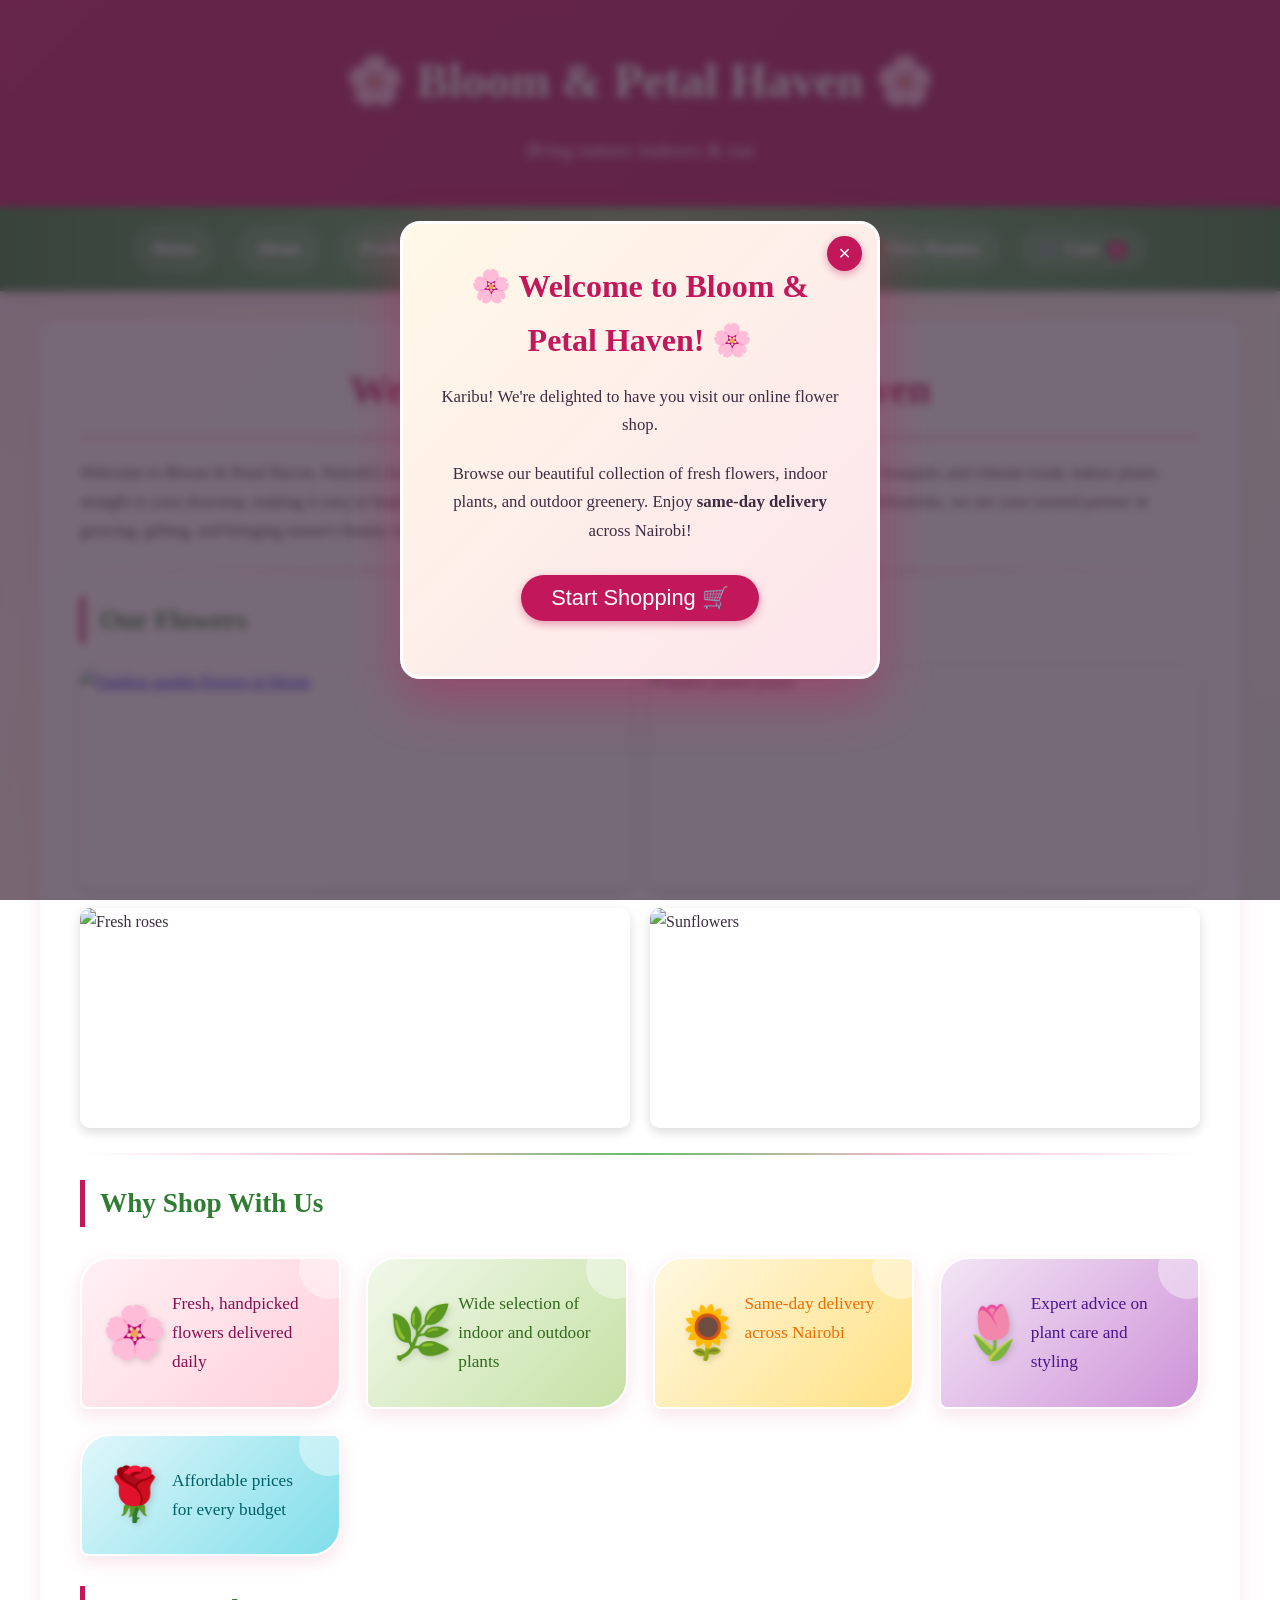
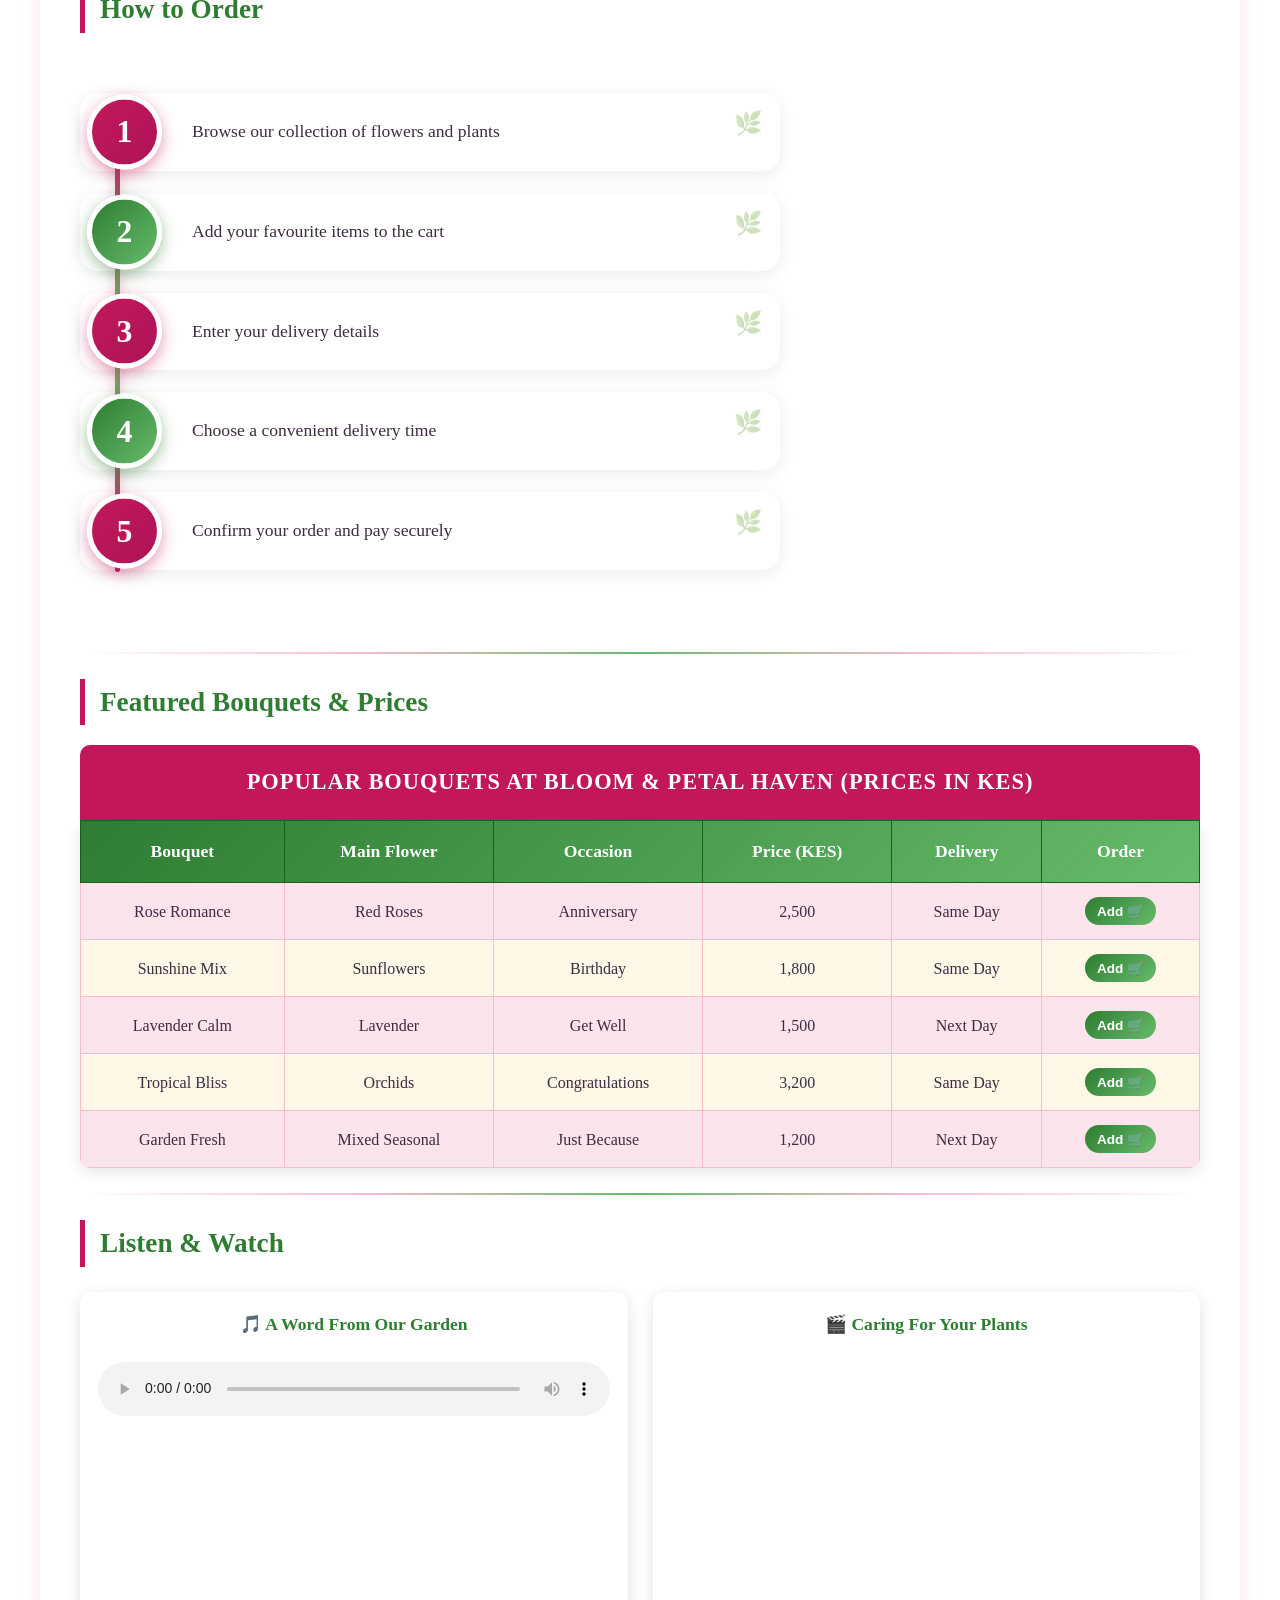
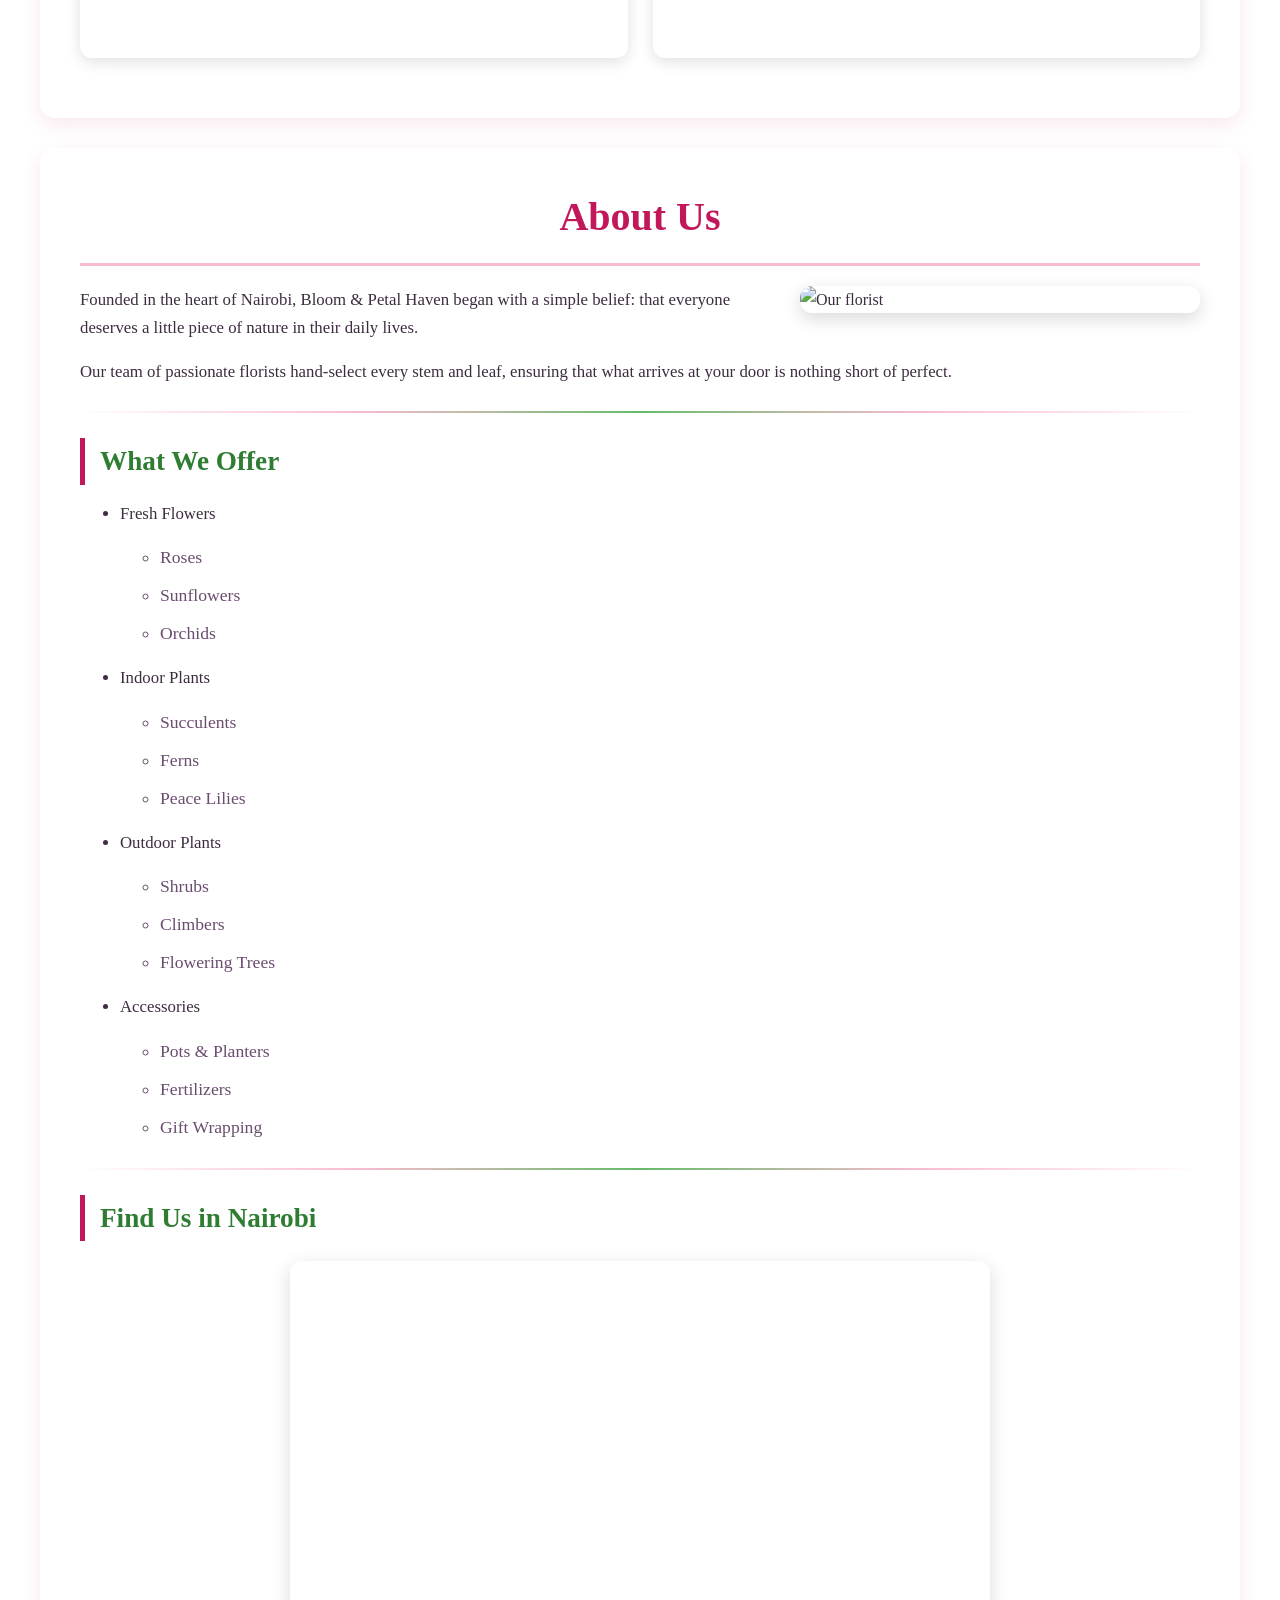
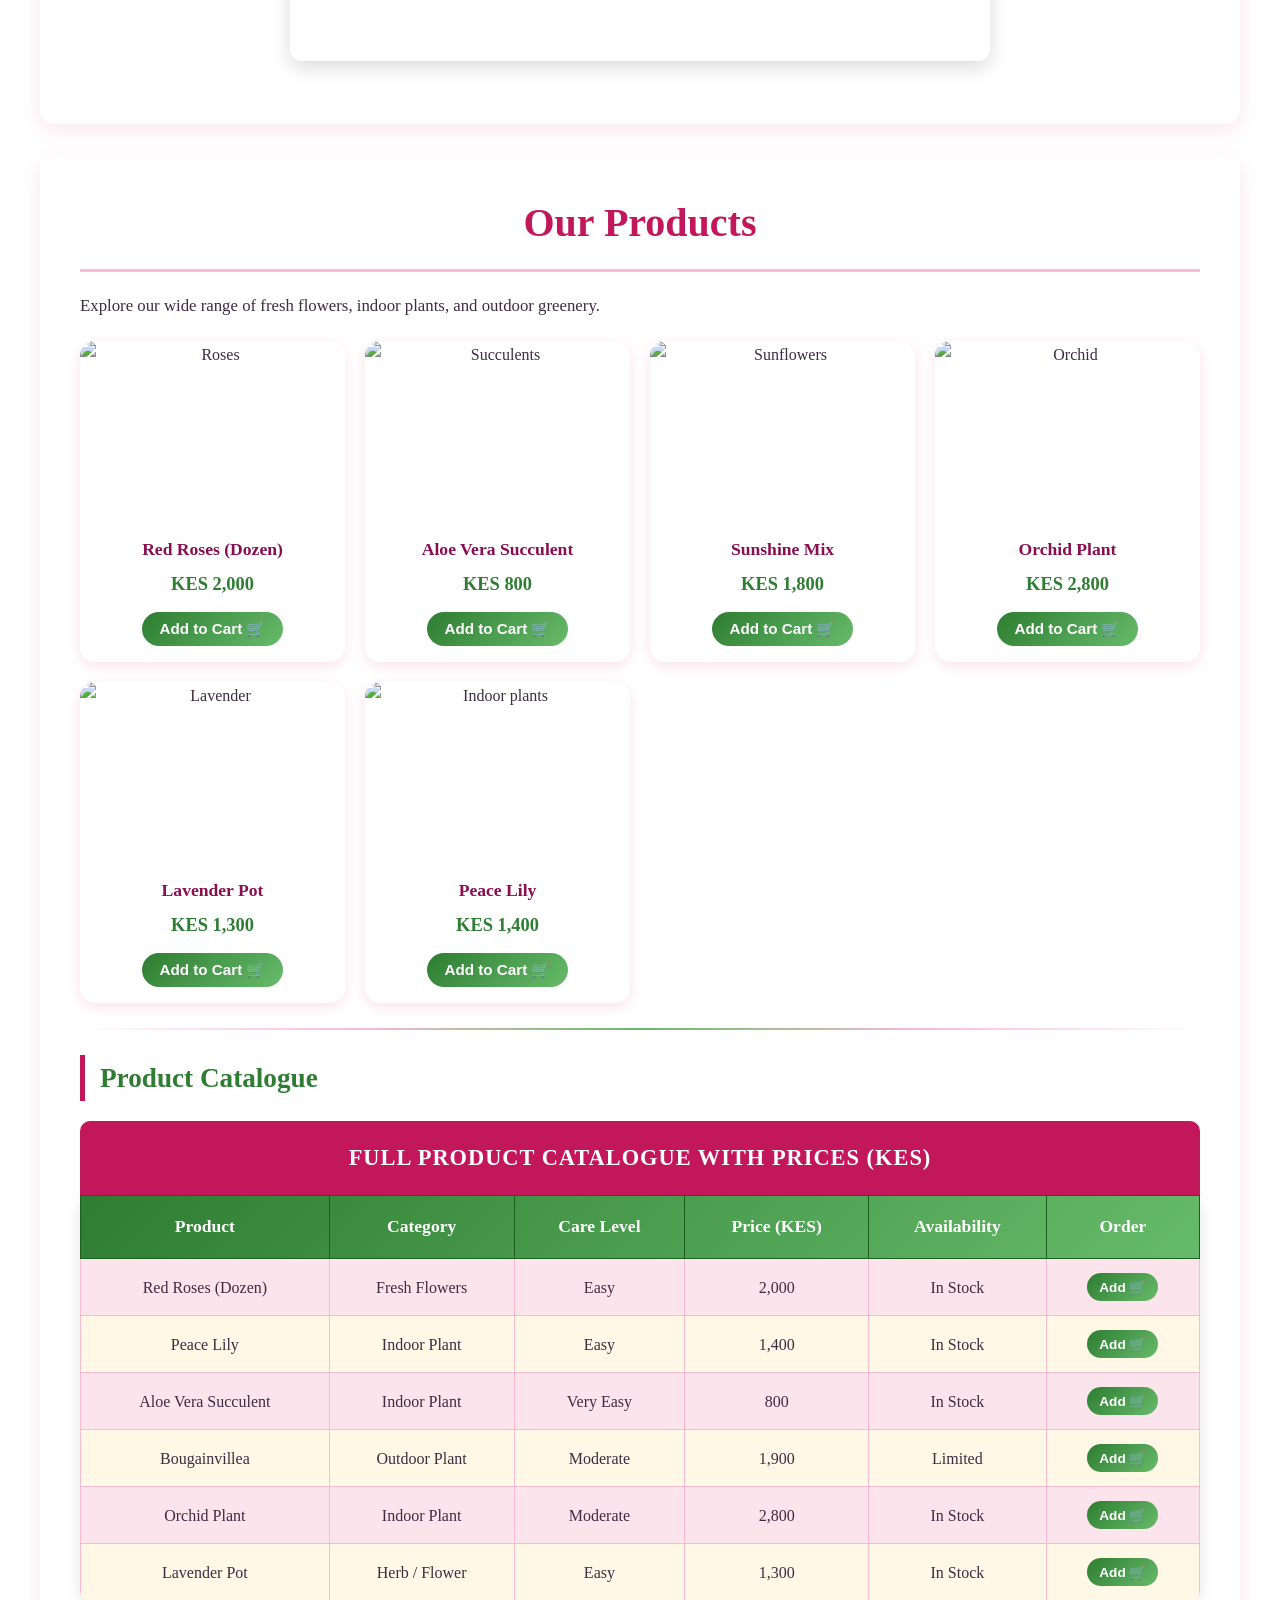
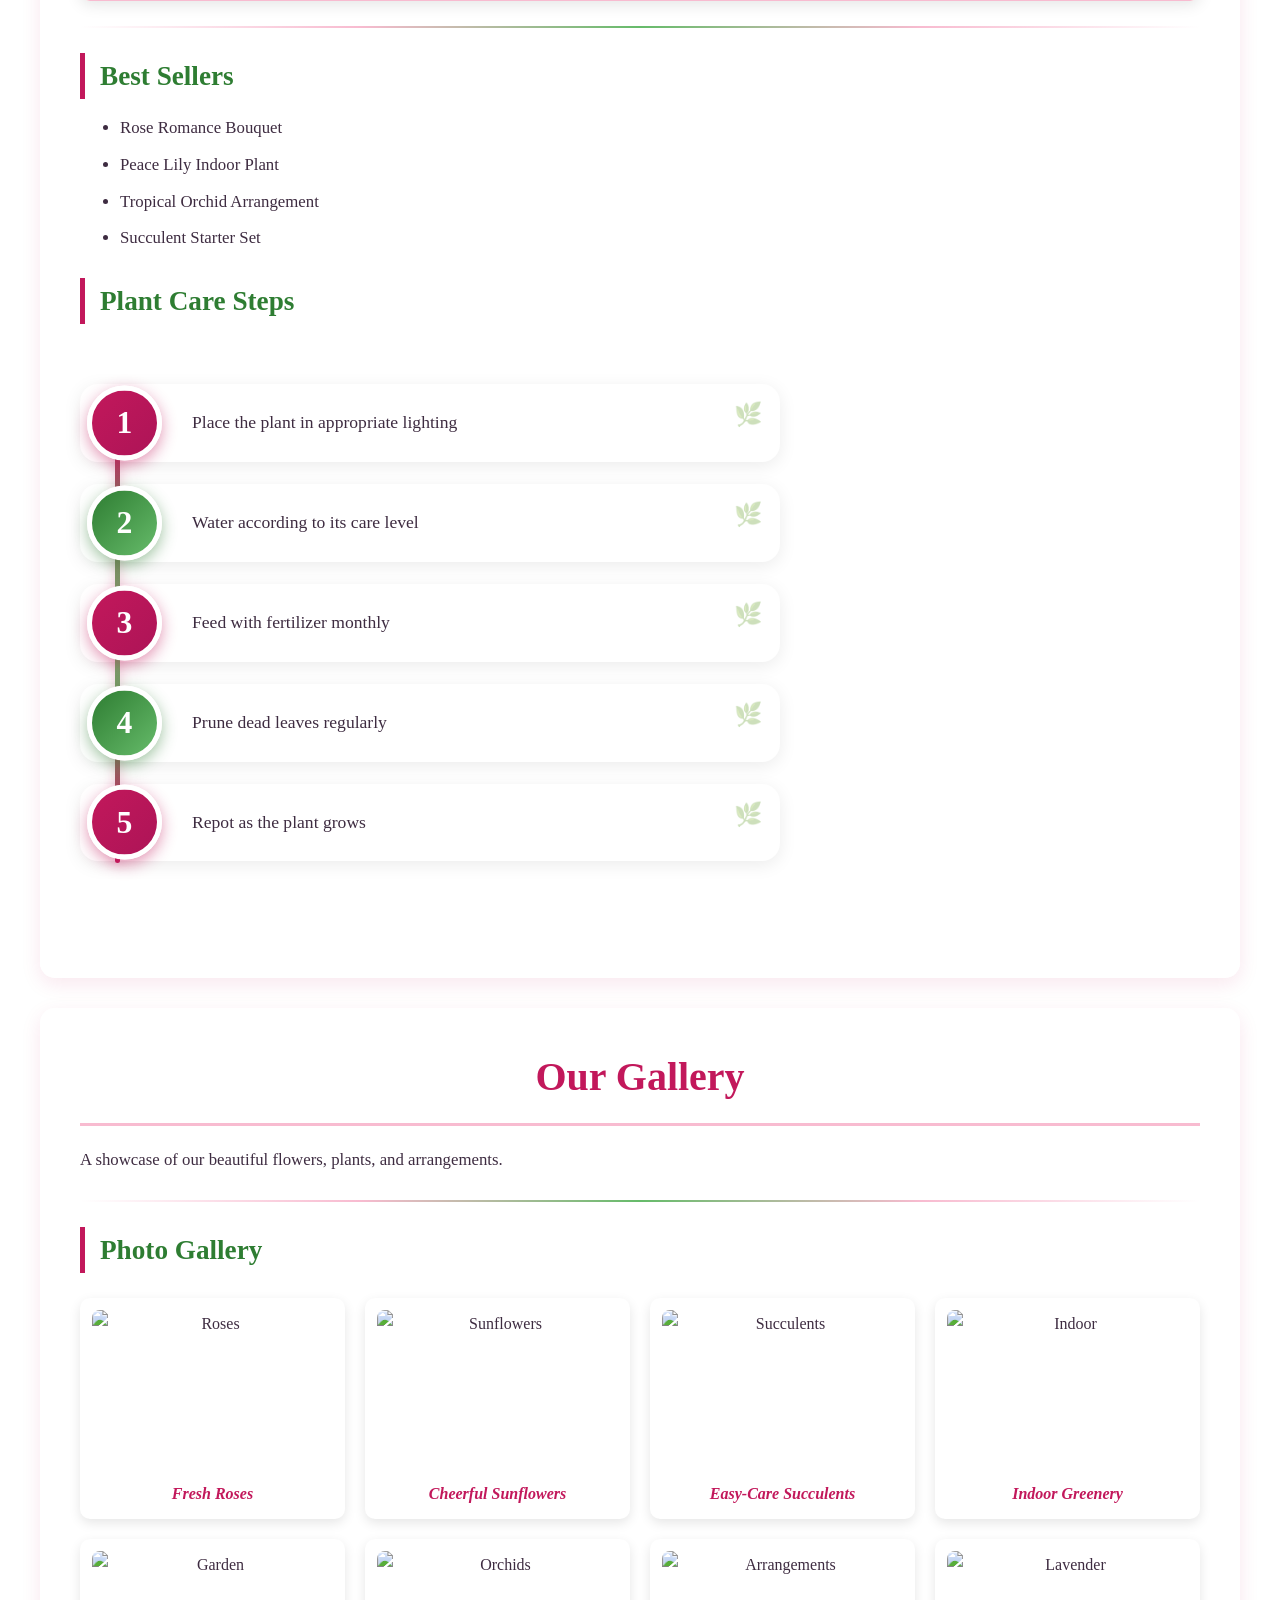
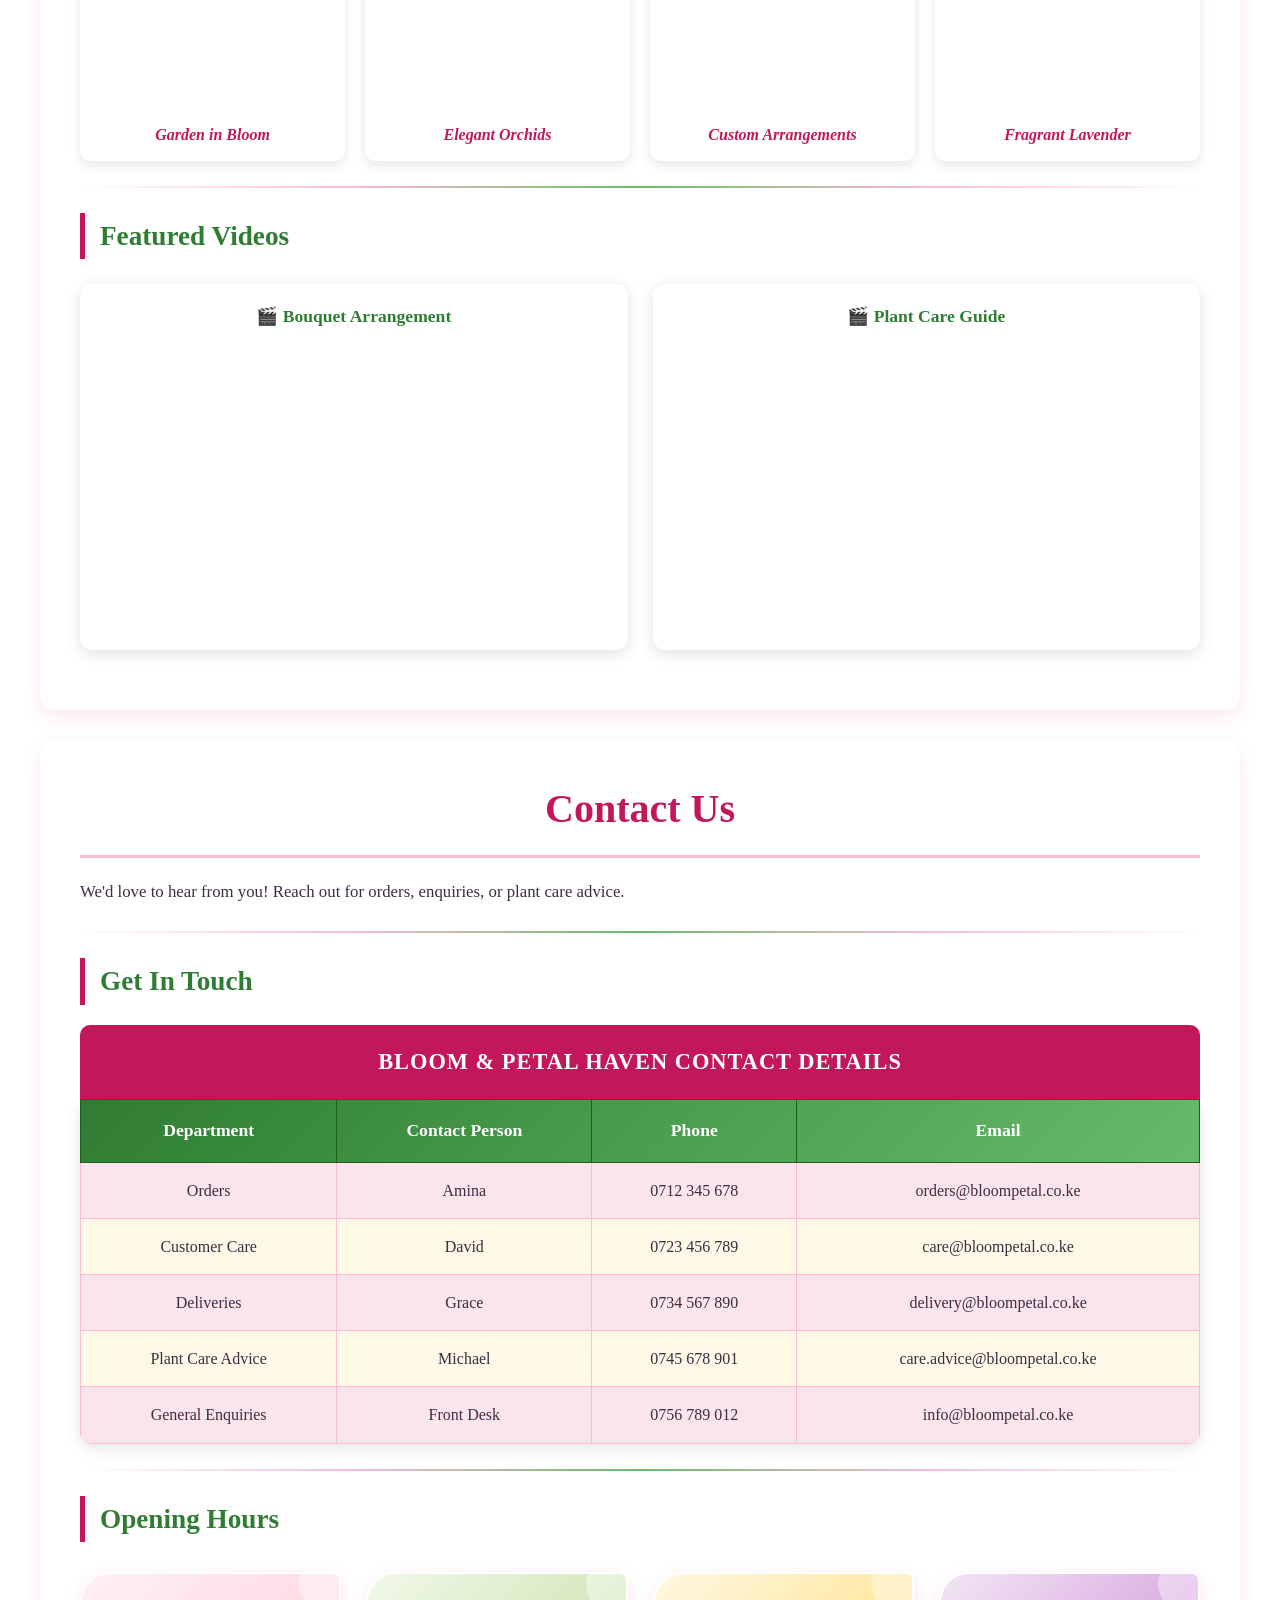
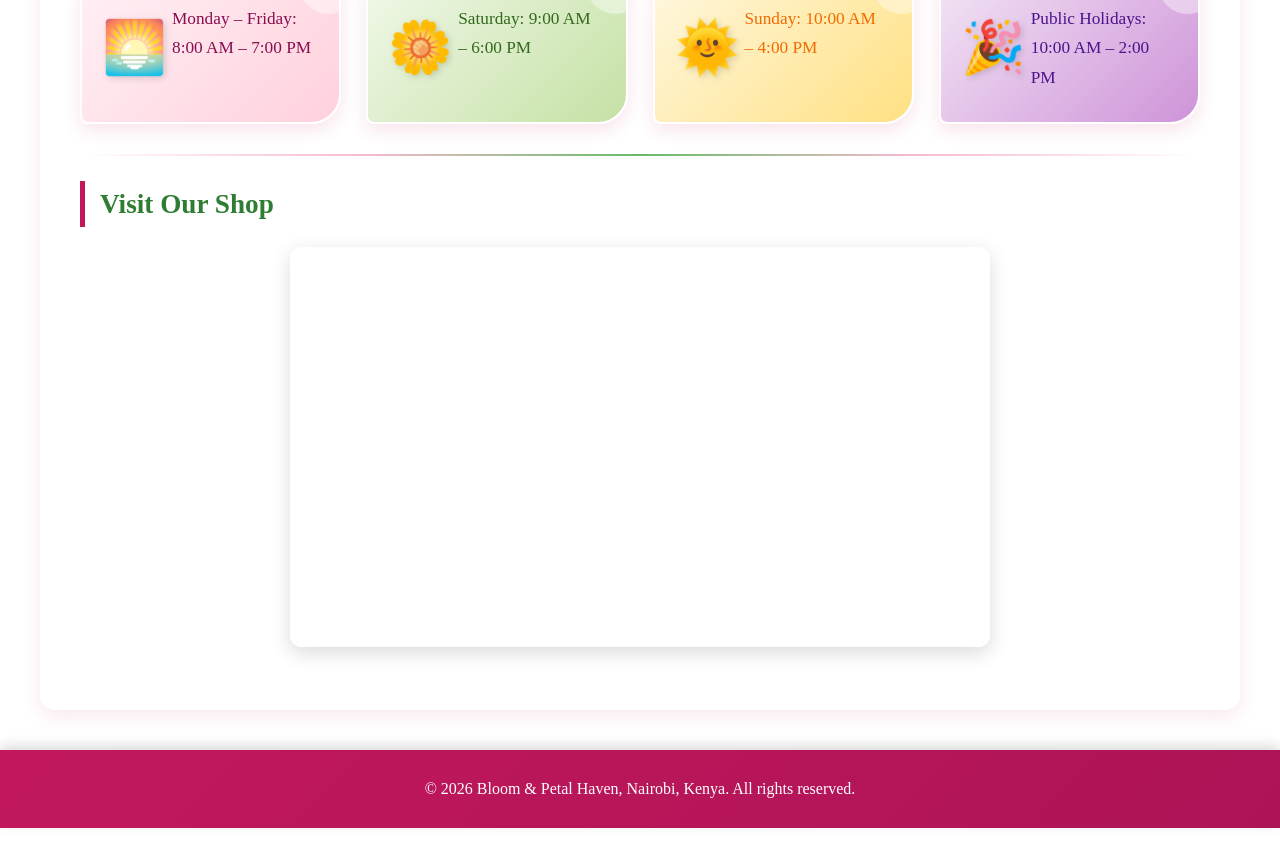
==== commit f80fbc8f: "Show prices on product photos; cache-bust assets to fix stale cart JS - index.html: Products photo g" ====
--- a/index.html
+++ b/index.html
@@ -6,7 +6,7 @@
     <title>Bloom &amp; Petal Haven | Flower Shop</title>
 
     <!-- External CSS -->
-    <link rel="stylesheet" href="styles.css">
+    <link rel="stylesheet" href="styles.css?v=2">
 </head>
 <body>
 
@@ -307,13 +307,43 @@
         <h1>Our Products</h1>
         <p>Explore our wide range of fresh flowers, indoor plants, and outdoor greenery.</p>
 
-        <div class="image-grid image-grid-3">
-            <img src="https://images.unsplash.com/photo-1490750967868-88aa4486c946?w=300" alt="Roses">
-            <img src="https://images.unsplash.com/photo-1509423350716-97f9360b4e09?w=300" alt="Succulents">
-            <img src="https://images.unsplash.com/photo-1462530260150-162092dbf011?w=300" alt="Sunflowers">
-            <img src="https://images.unsplash.com/photo-1487070183336-b863922373d4?w=300" alt="Orchid">
-            <img src="https://images.unsplash.com/photo-1502780402662-acc01917738e?w=300" alt="Lavender">
-            <img src="https://images.unsplash.com/photo-1485955900006-10f4d324d411?w=300" alt="Indoor plants">
+        <div class="product-cards">
+            <div class="product-card">
+                <img src="https://images.unsplash.com/photo-1490750967868-88aa4486c946?w=300" alt="Roses">
+                <h3>Red Roses (Dozen)</h3>
+                <p class="product-price">KES 2,000</p>
+                <button class="add-cart" data-id="1" data-name="Red Roses (Dozen)" data-price="2000">Add to Cart 🛒</button>
+            </div>
+            <div class="product-card">
+                <img src="https://images.unsplash.com/photo-1509423350716-97f9360b4e09?w=300" alt="Succulents">
+                <h3>Aloe Vera Succulent</h3>
+                <p class="product-price">KES 800</p>
+                <button class="add-cart" data-id="3" data-name="Aloe Vera Succulent" data-price="800">Add to Cart 🛒</button>
+            </div>
+            <div class="product-card">
+                <img src="https://images.unsplash.com/photo-1462530260150-162092dbf011?w=300" alt="Sunflowers">
+                <h3>Sunshine Mix</h3>
+                <p class="product-price">KES 1,800</p>
+                <button class="add-cart" data-id="8" data-name="Sunshine Mix" data-price="1800">Add to Cart 🛒</button>
+            </div>
+            <div class="product-card">
+                <img src="https://images.unsplash.com/photo-1487070183336-b863922373d4?w=300" alt="Orchid">
+                <h3>Orchid Plant</h3>
+                <p class="product-price">KES 2,800</p>
+                <button class="add-cart" data-id="5" data-name="Orchid Plant" data-price="2800">Add to Cart 🛒</button>
+            </div>
+            <div class="product-card">
+                <img src="https://images.unsplash.com/photo-1502780402662-acc01917738e?w=300" alt="Lavender">
+                <h3>Lavender Pot</h3>
+                <p class="product-price">KES 1,300</p>
+                <button class="add-cart" data-id="6" data-name="Lavender Pot" data-price="1300">Add to Cart 🛒</button>
+            </div>
+            <div class="product-card">
+                <img src="https://images.unsplash.com/photo-1485955900006-10f4d324d411?w=300" alt="Indoor plants">
+                <h3>Peace Lily</h3>
+                <p class="product-price">KES 1,400</p>
+                <button class="add-cart" data-id="2" data-name="Peace Lily" data-price="1400">Add to Cart 🛒</button>
+            </div>
         </div>
 
         <hr>
@@ -432,6 +462,6 @@
     </footer>
 
     <!-- External JavaScript -->
-    <script src="script.js"></script>
+    <script src="script.js?v=2"></script>
 </body>
 </html>
--- a/styles.css
+++ b/styles.css
@@ -622,3 +622,25 @@
     box-shadow: 0 4px 12px rgba(46,125,50,0.4);
 }
 .cart-checkout-btn:hover { filter: brightness(1.05); }
+
+/* Product cards (photos with price + buy button) */
+.product-cards {
+    display: grid;
+    grid-template-columns: repeat(auto-fill, minmax(220px, 1fr));
+    gap: 20px;
+    margin: 20px 0;
+}
+.product-card {
+    background: #fff;
+    border-radius: 15px;
+    overflow: hidden;
+    box-shadow: 0 4px 14px rgba(194,24,91,0.12);
+    text-align: center;
+    padding-bottom: 16px;
+    transition: transform 0.2s ease, box-shadow 0.2s ease;
+}
+.product-card:hover { transform: translateY(-4px); box-shadow: 0 8px 22px rgba(194,24,91,0.2); }
+.product-card img { width: 100%; height: 180px; object-fit: cover; display: block; }
+.product-card h3 { margin: 14px 12px 4px; color: #880e4f; font-size: 1.1em; }
+.product-price { margin: 0 12px 12px; color: #2e7d32; font-weight: bold; font-size: 1.15em; }
+.product-card .add-cart { font-size: 0.95em; padding: 8px 18px; }
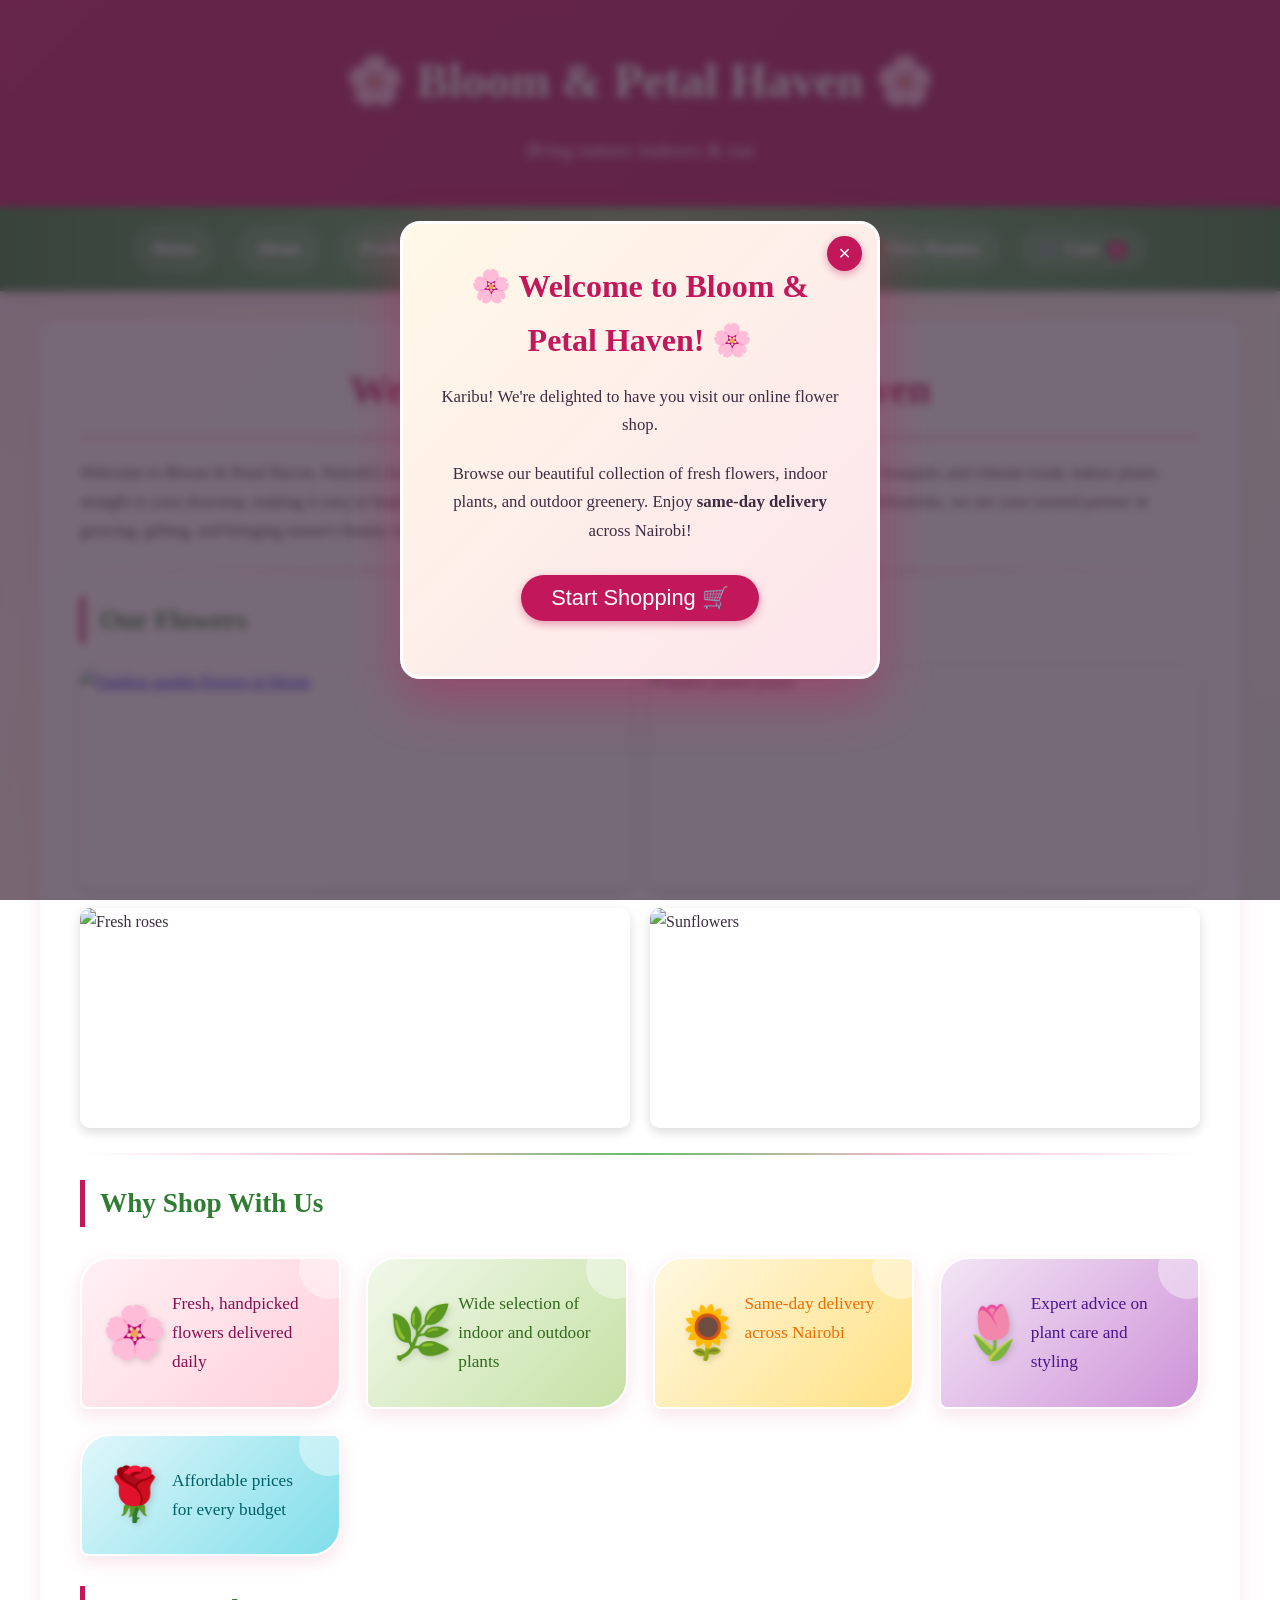
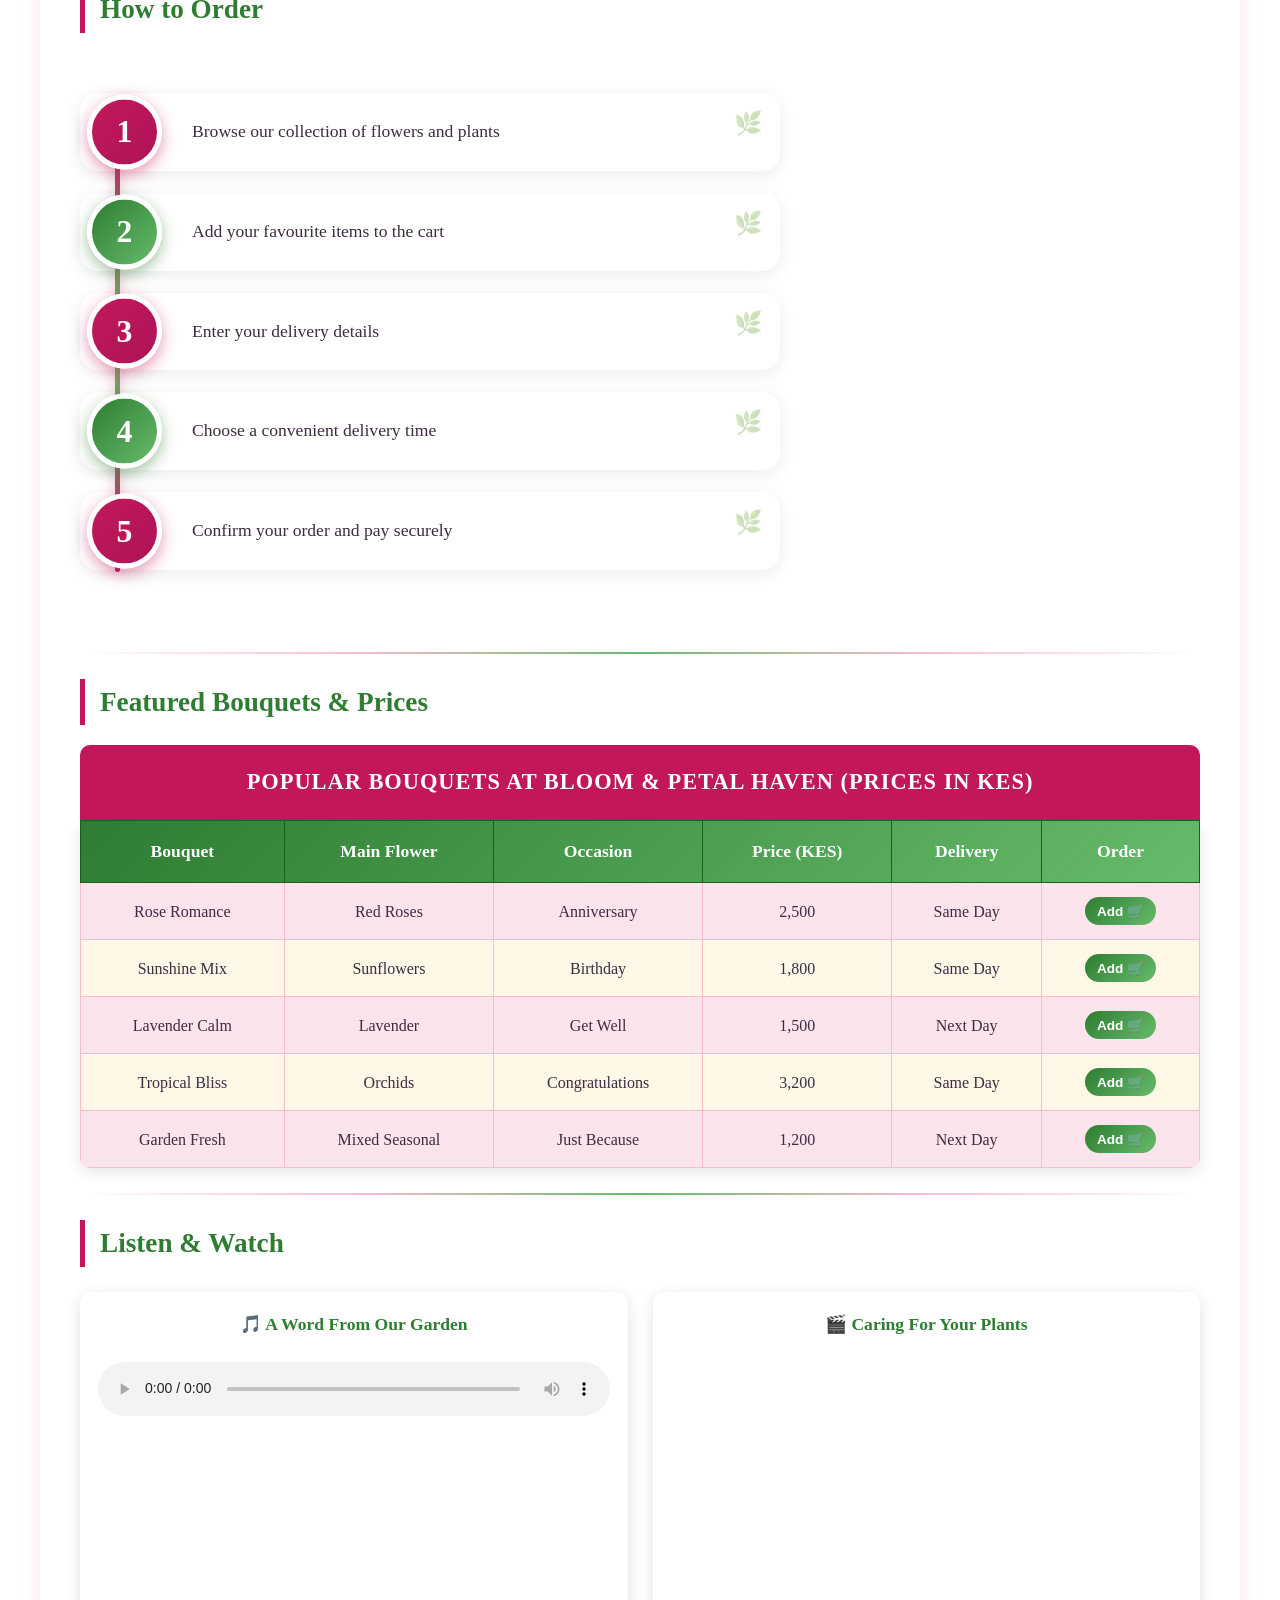
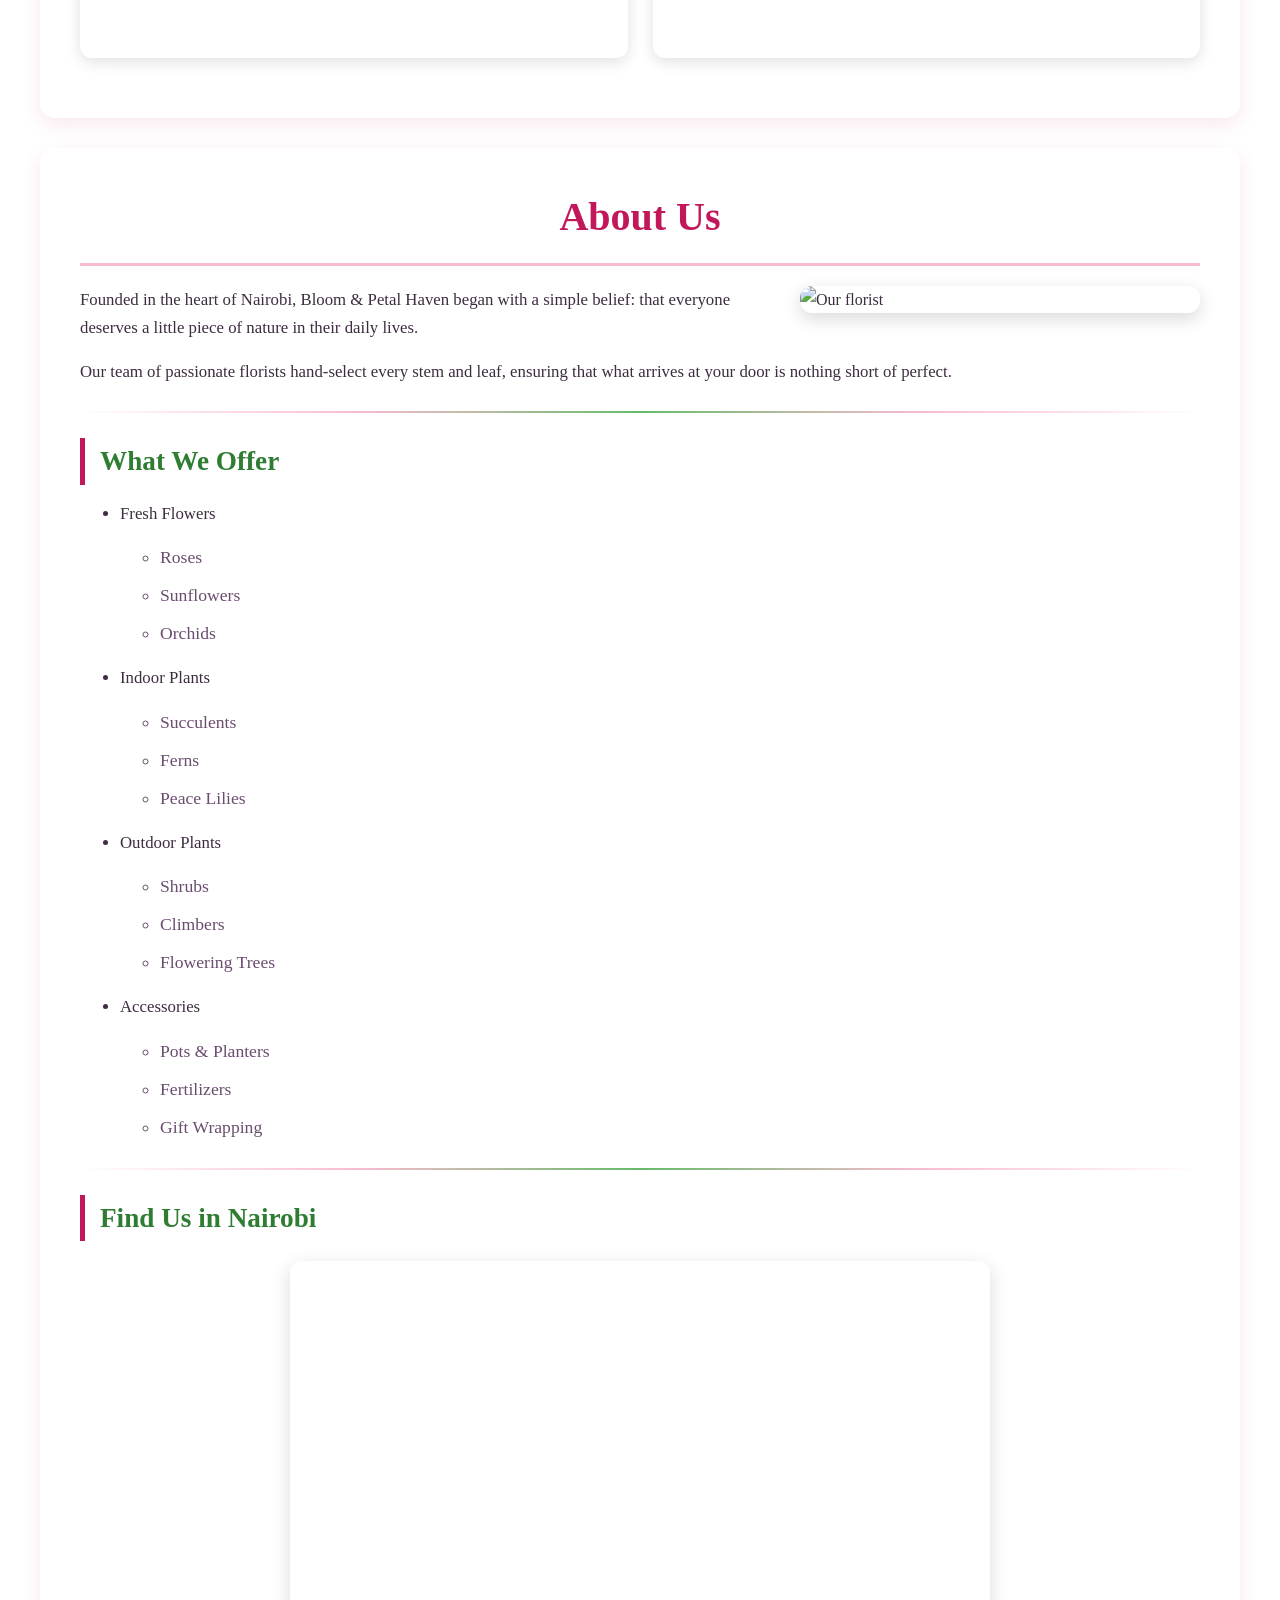
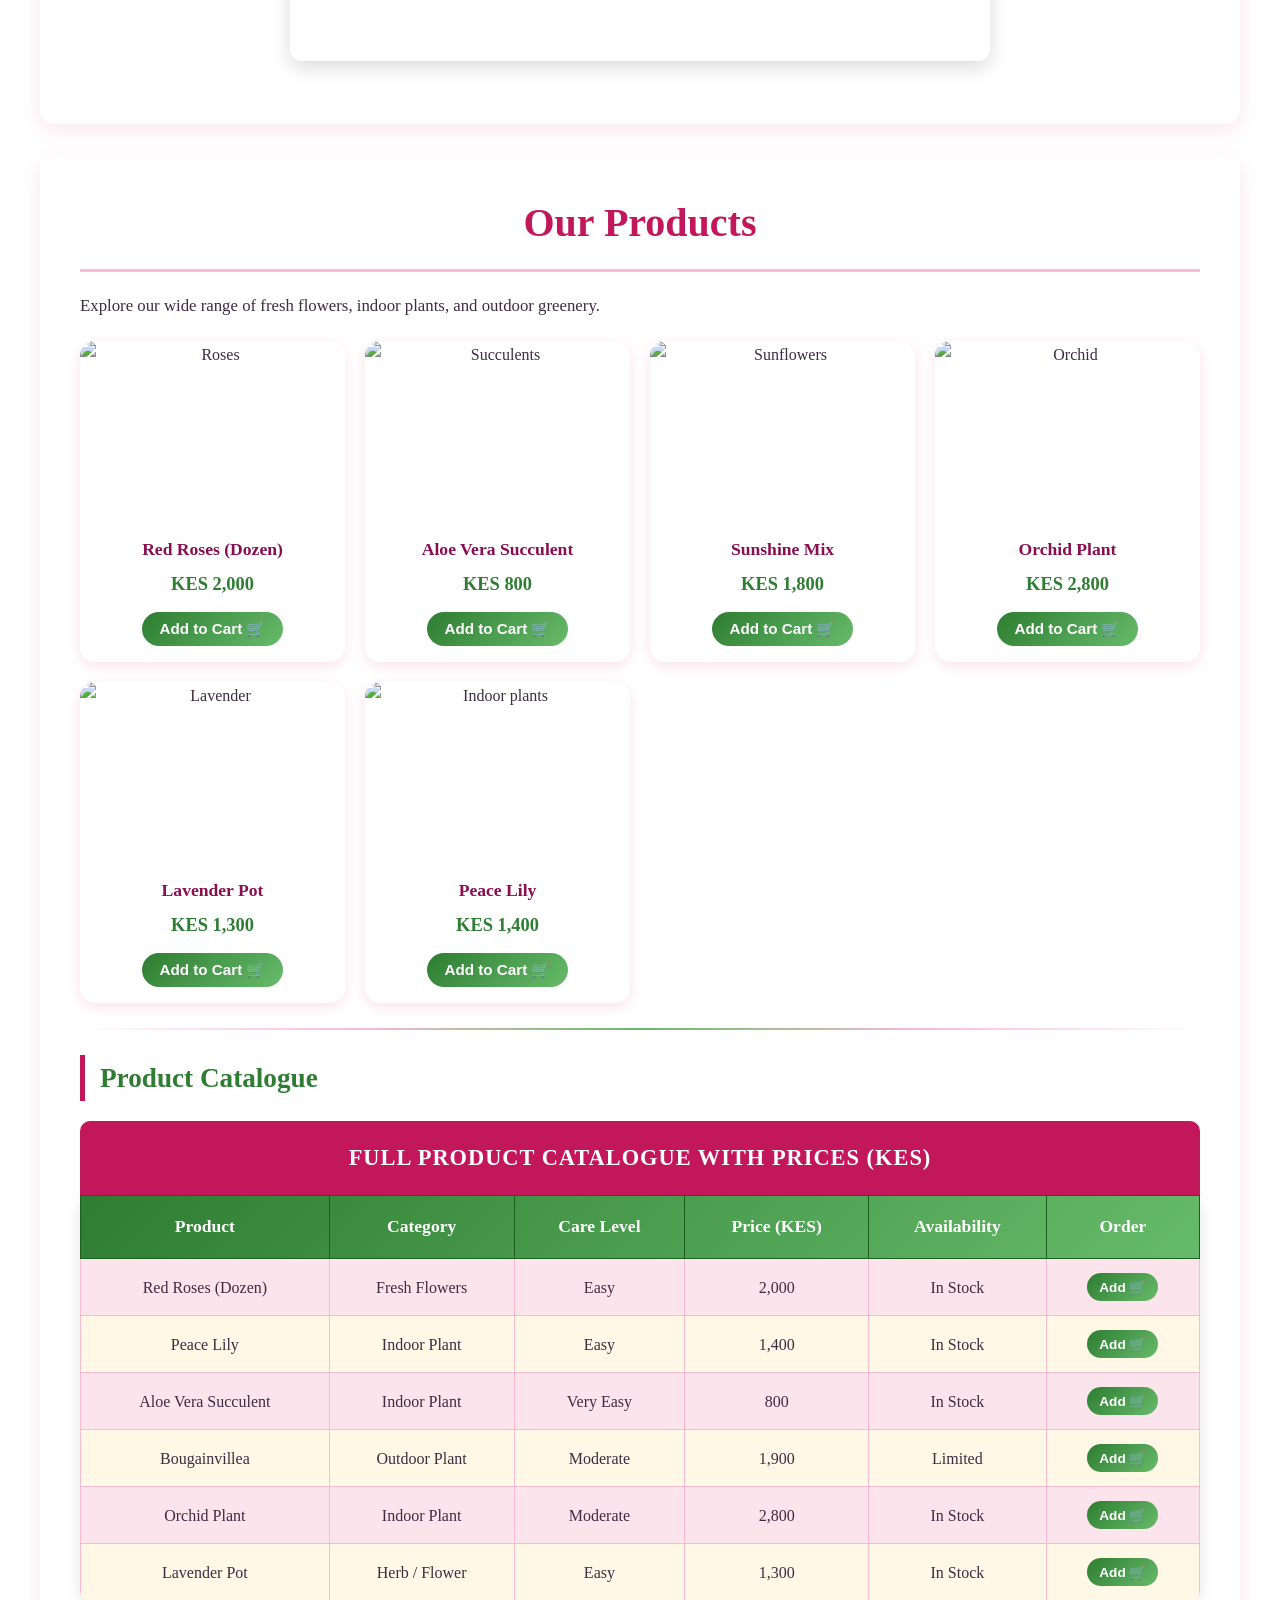
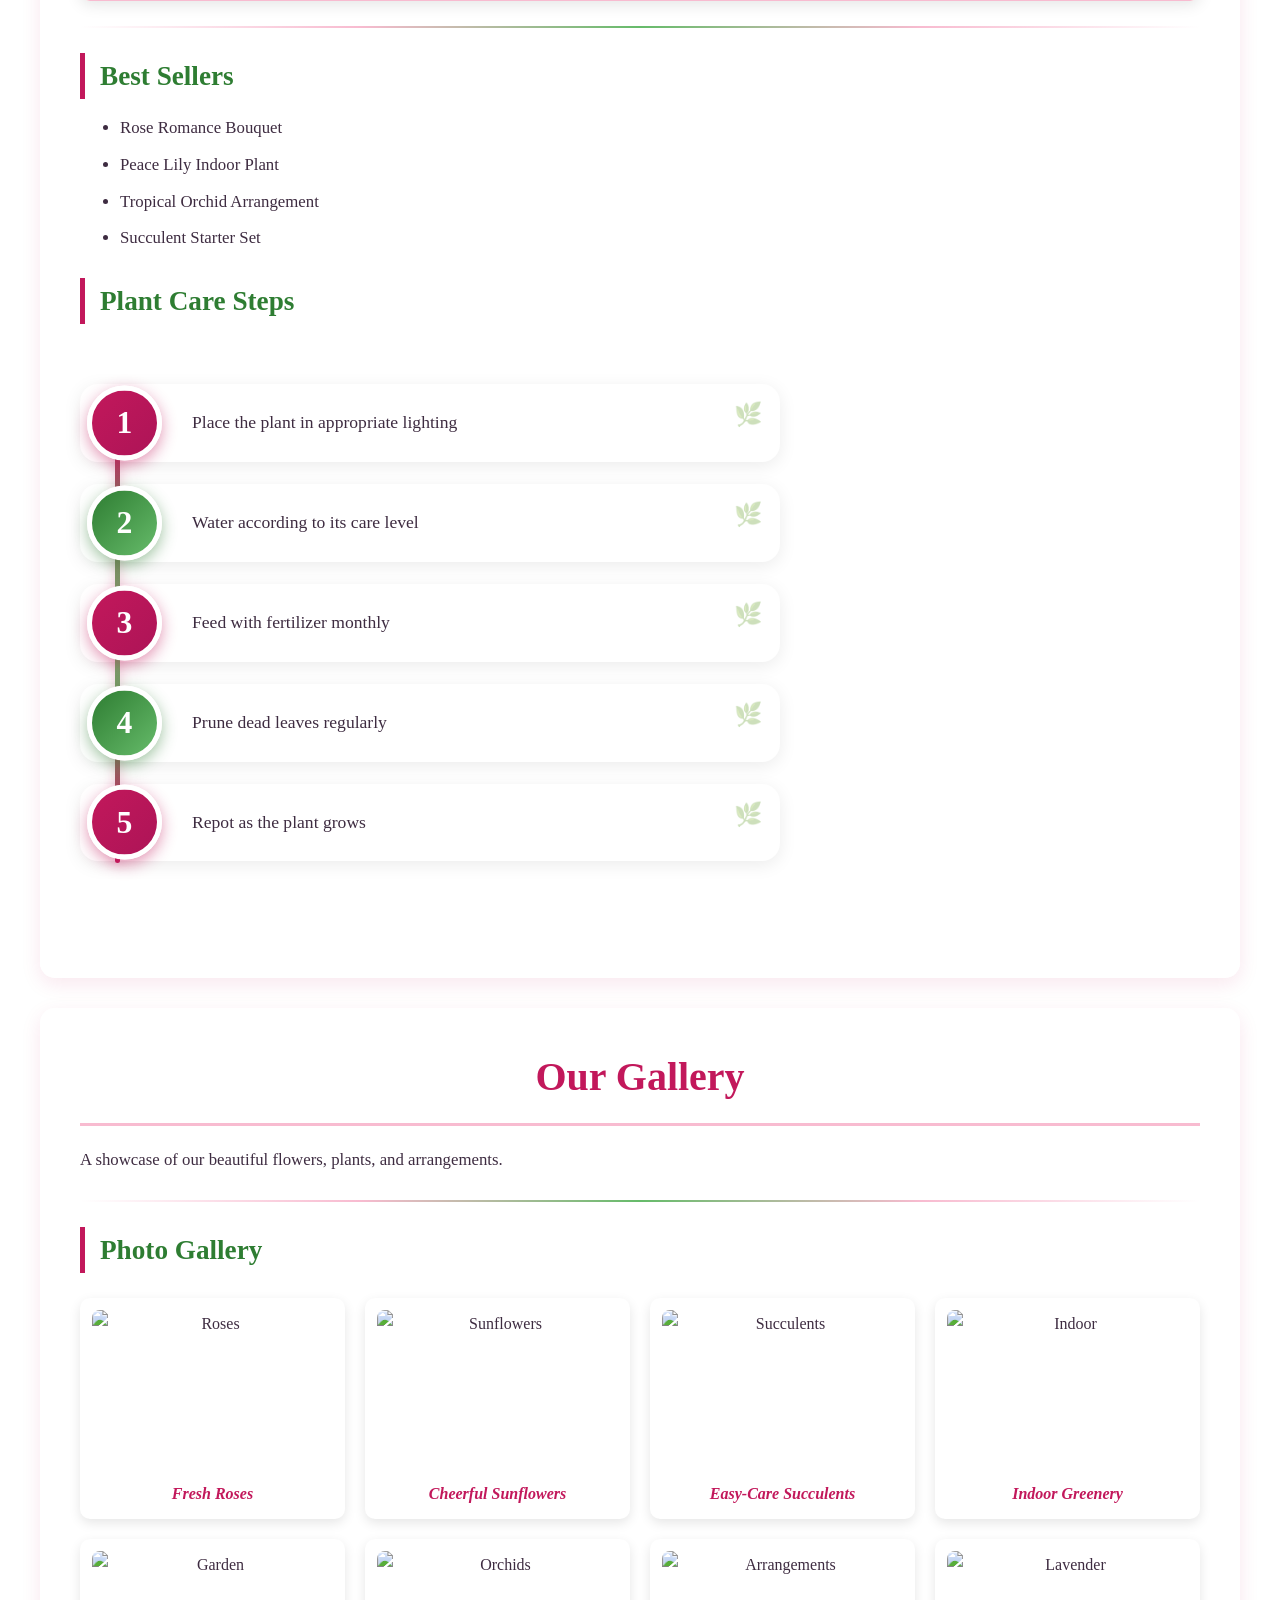
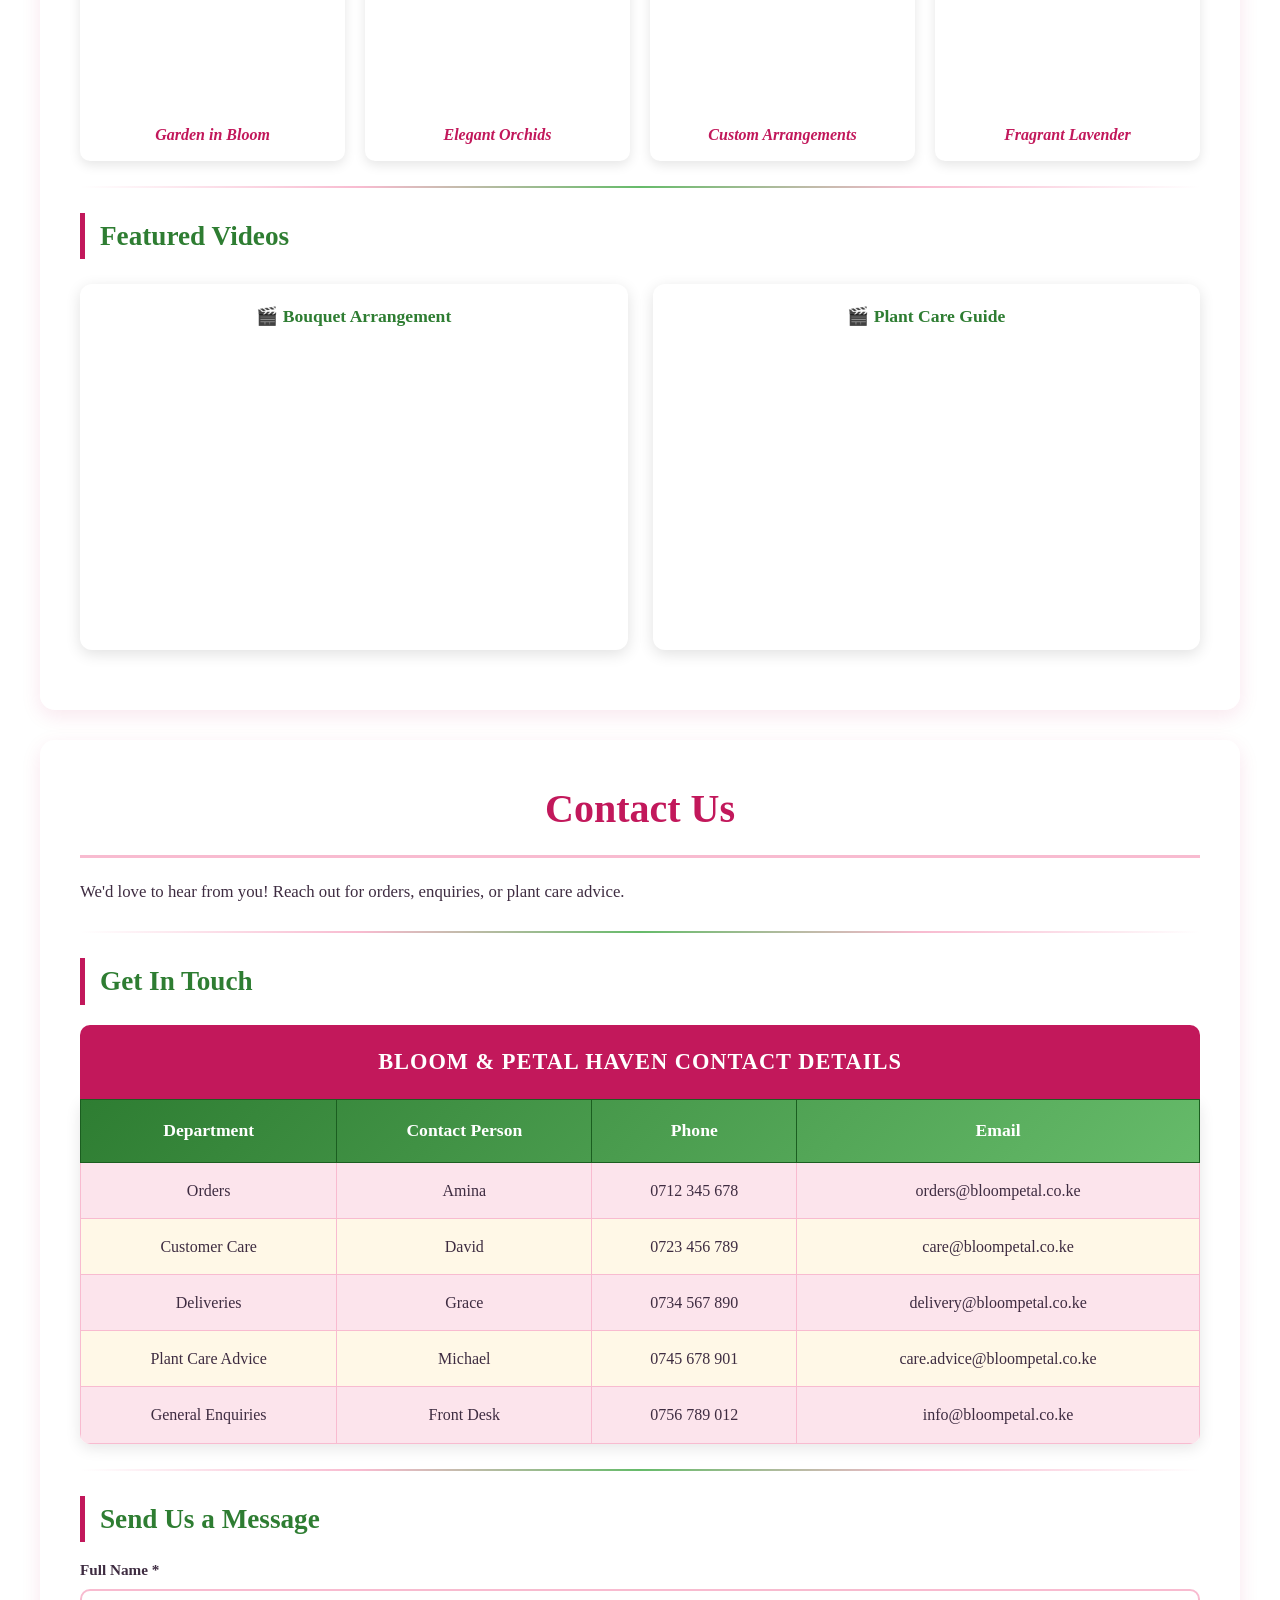
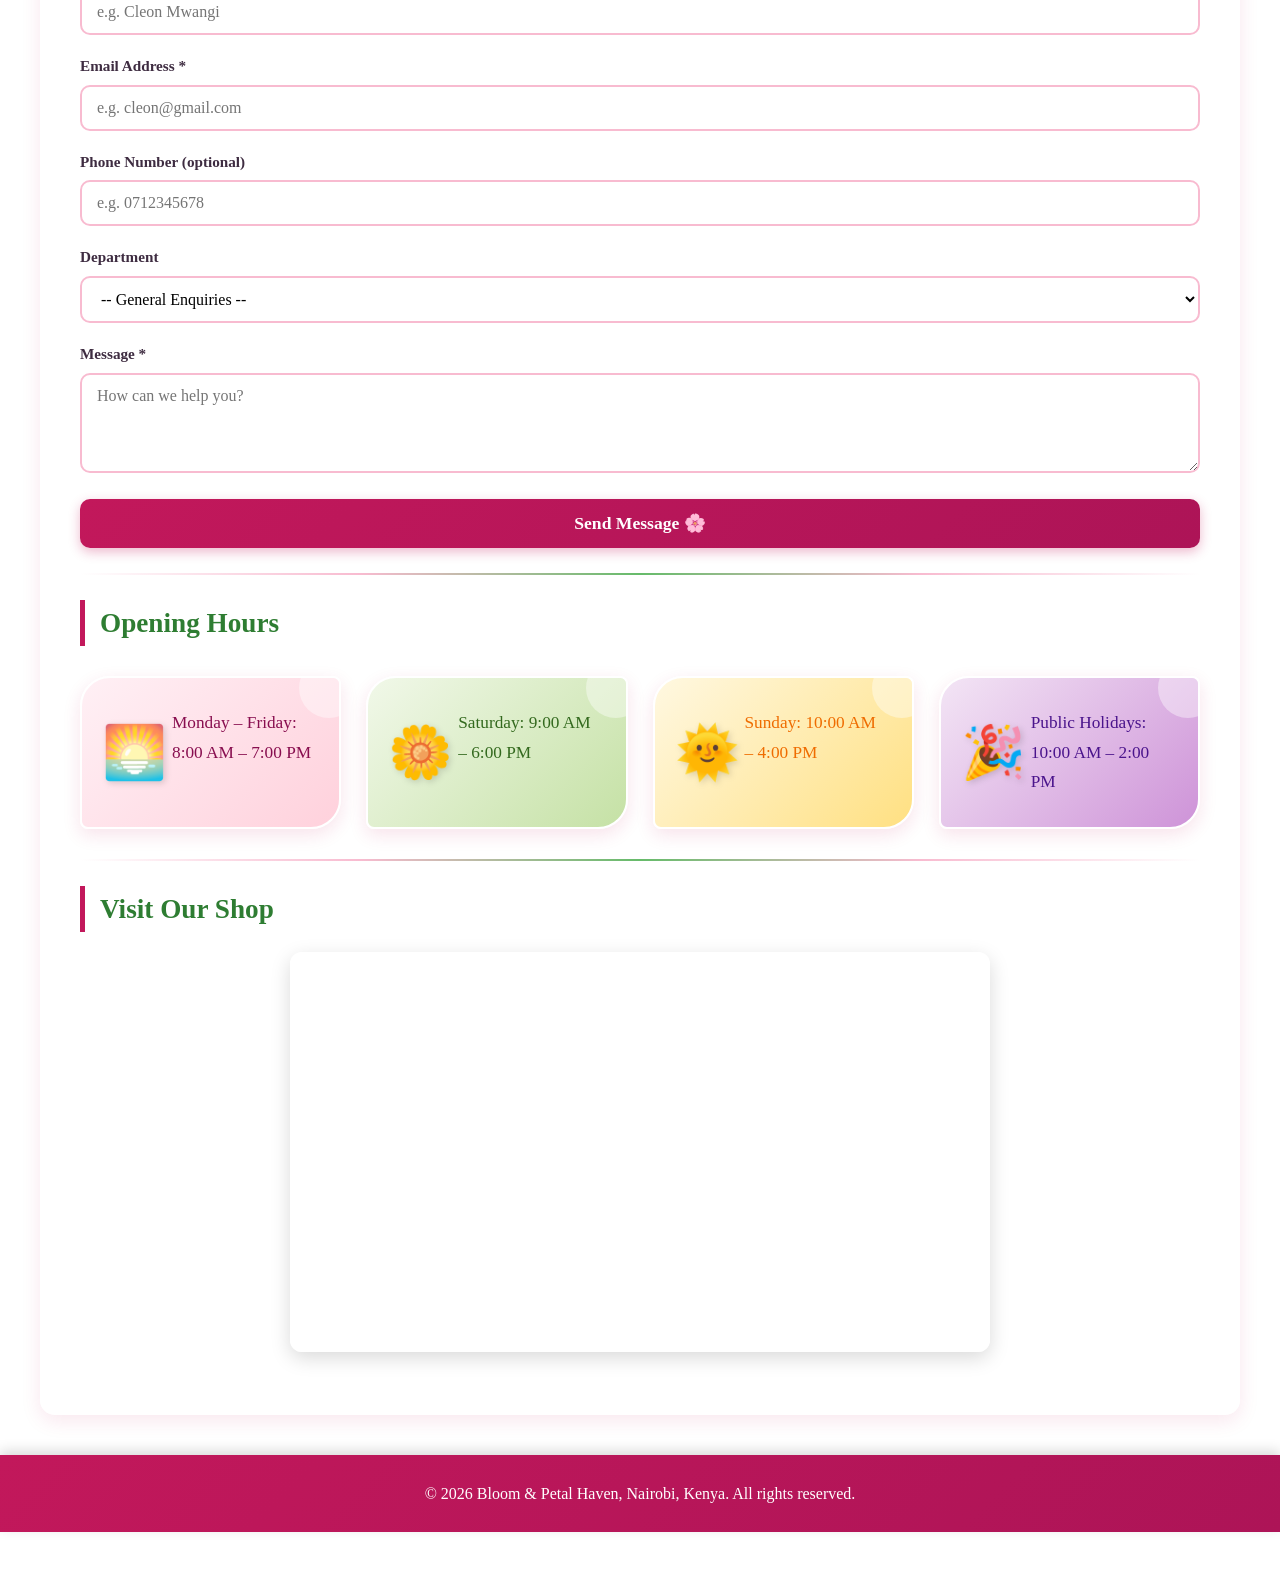
==== commit e0d53461: "Add contact form wired to backend (fills admin Messages page) - backend/contact.php: POST endpoint, " ====
--- a/index.html
+++ b/index.html
@@ -6,7 +6,7 @@
     <title>Bloom &amp; Petal Haven | Flower Shop</title>
 
     <!-- External CSS -->
-    <link rel="stylesheet" href="styles.css?v=2">
+    <link rel="stylesheet" href="styles.css?v=3">
 </head>
 <body>
 
@@ -440,6 +440,45 @@
 
         <hr>
 
+        <h2>Send Us a Message</h2>
+        <form class="signup-form contact-form" id="contact-form" novalidate>
+            <div class="form-group">
+                <label for="contact-name">Full Name *</label>
+                <input type="text" id="contact-name" placeholder="e.g. Cleon Mwangi">
+                <span class="error-msg" id="contact-name-error"></span>
+            </div>
+            <div class="form-group">
+                <label for="contact-email">Email Address *</label>
+                <input type="email" id="contact-email" placeholder="e.g. cleon@gmail.com">
+                <span class="error-msg" id="contact-email-error"></span>
+            </div>
+            <div class="form-group">
+                <label for="contact-phone">Phone Number (optional)</label>
+                <input type="tel" id="contact-phone" placeholder="e.g. 0712345678">
+                <span class="error-msg" id="contact-phone-error"></span>
+            </div>
+            <div class="form-group">
+                <label for="contact-department">Department</label>
+                <select id="contact-department">
+                    <option value="">-- General Enquiries --</option>
+                    <option value="Orders">Orders</option>
+                    <option value="Customer Care">Customer Care</option>
+                    <option value="Deliveries">Deliveries</option>
+                    <option value="Plant Care Advice">Plant Care Advice</option>
+                    <option value="General Enquiries">General Enquiries</option>
+                </select>
+            </div>
+            <div class="form-group">
+                <label for="contact-message">Message *</label>
+                <textarea id="contact-message" rows="4" placeholder="How can we help you?"></textarea>
+                <span class="error-msg" id="contact-message-error"></span>
+            </div>
+            <button type="submit">Send Message 🌸</button>
+            <div class="success-msg" id="contact-success"></div>
+        </form>
+
+        <hr>
+
         <h2>Opening Hours</h2>
         <ul class="bloom-list">
             <li data-flower="🌅">Monday – Friday: 8:00 AM – 7:00 PM</li>
@@ -462,6 +501,6 @@
     </footer>
 
     <!-- External JavaScript -->
-    <script src="script.js?v=2"></script>
+    <script src="script.js?v=3"></script>
 </body>
 </html>
--- a/styles.css
+++ b/styles.css
@@ -452,7 +452,8 @@
 .signup-form input[type="text"],
 .signup-form input[type="email"],
 .signup-form input[type="tel"],
-.signup-form select {
+.signup-form select,
+.signup-form textarea {
     width: 100%;
     padding: 12px 15px;
     border: 2px solid #f8bbd0;
@@ -462,8 +463,10 @@
     background: white;
     transition: border-color 0.3s ease, box-shadow 0.3s ease;
 }
+.signup-form textarea { resize: vertical; }
 .signup-form input:focus,
-.signup-form select:focus {
+.signup-form select:focus,
+.signup-form textarea:focus {
     outline: none;
     border-color: #c2185b;
     box-shadow: 0 0 0 3px rgba(194, 24, 91, 0.15);
